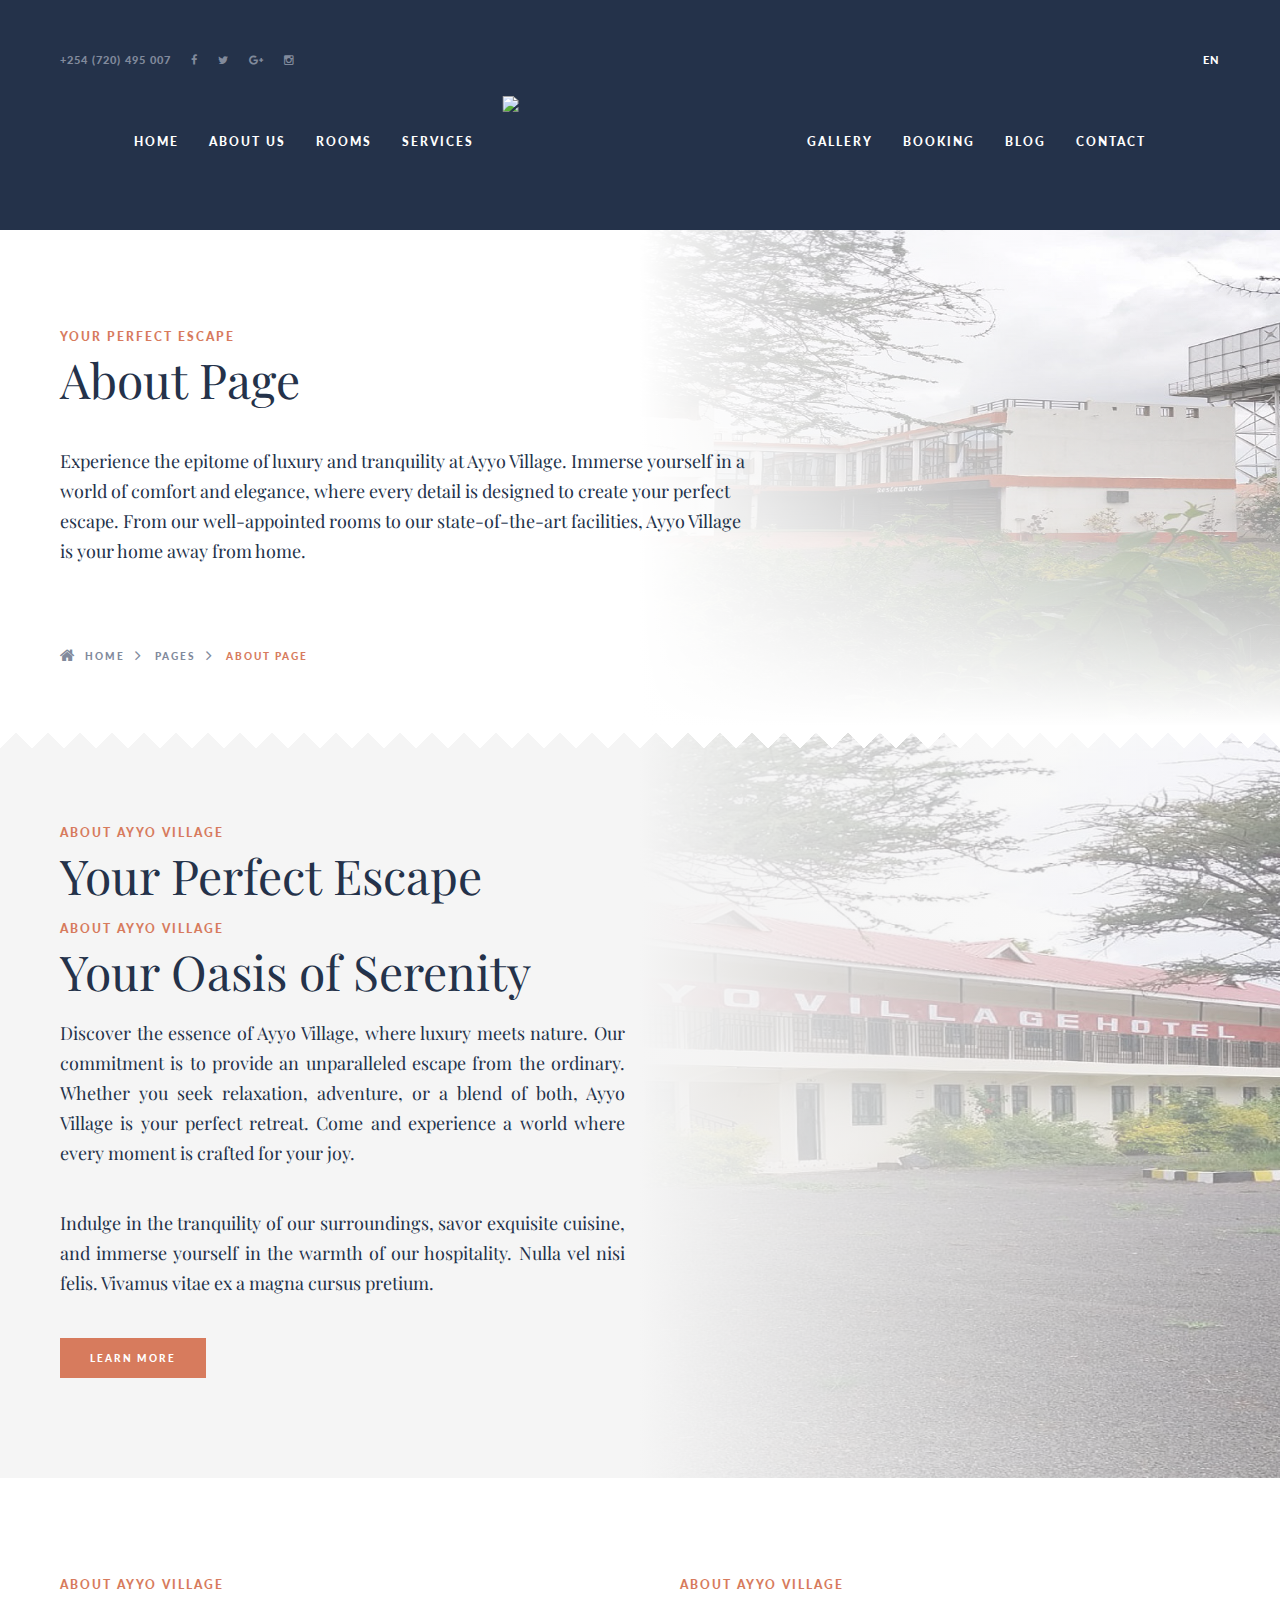
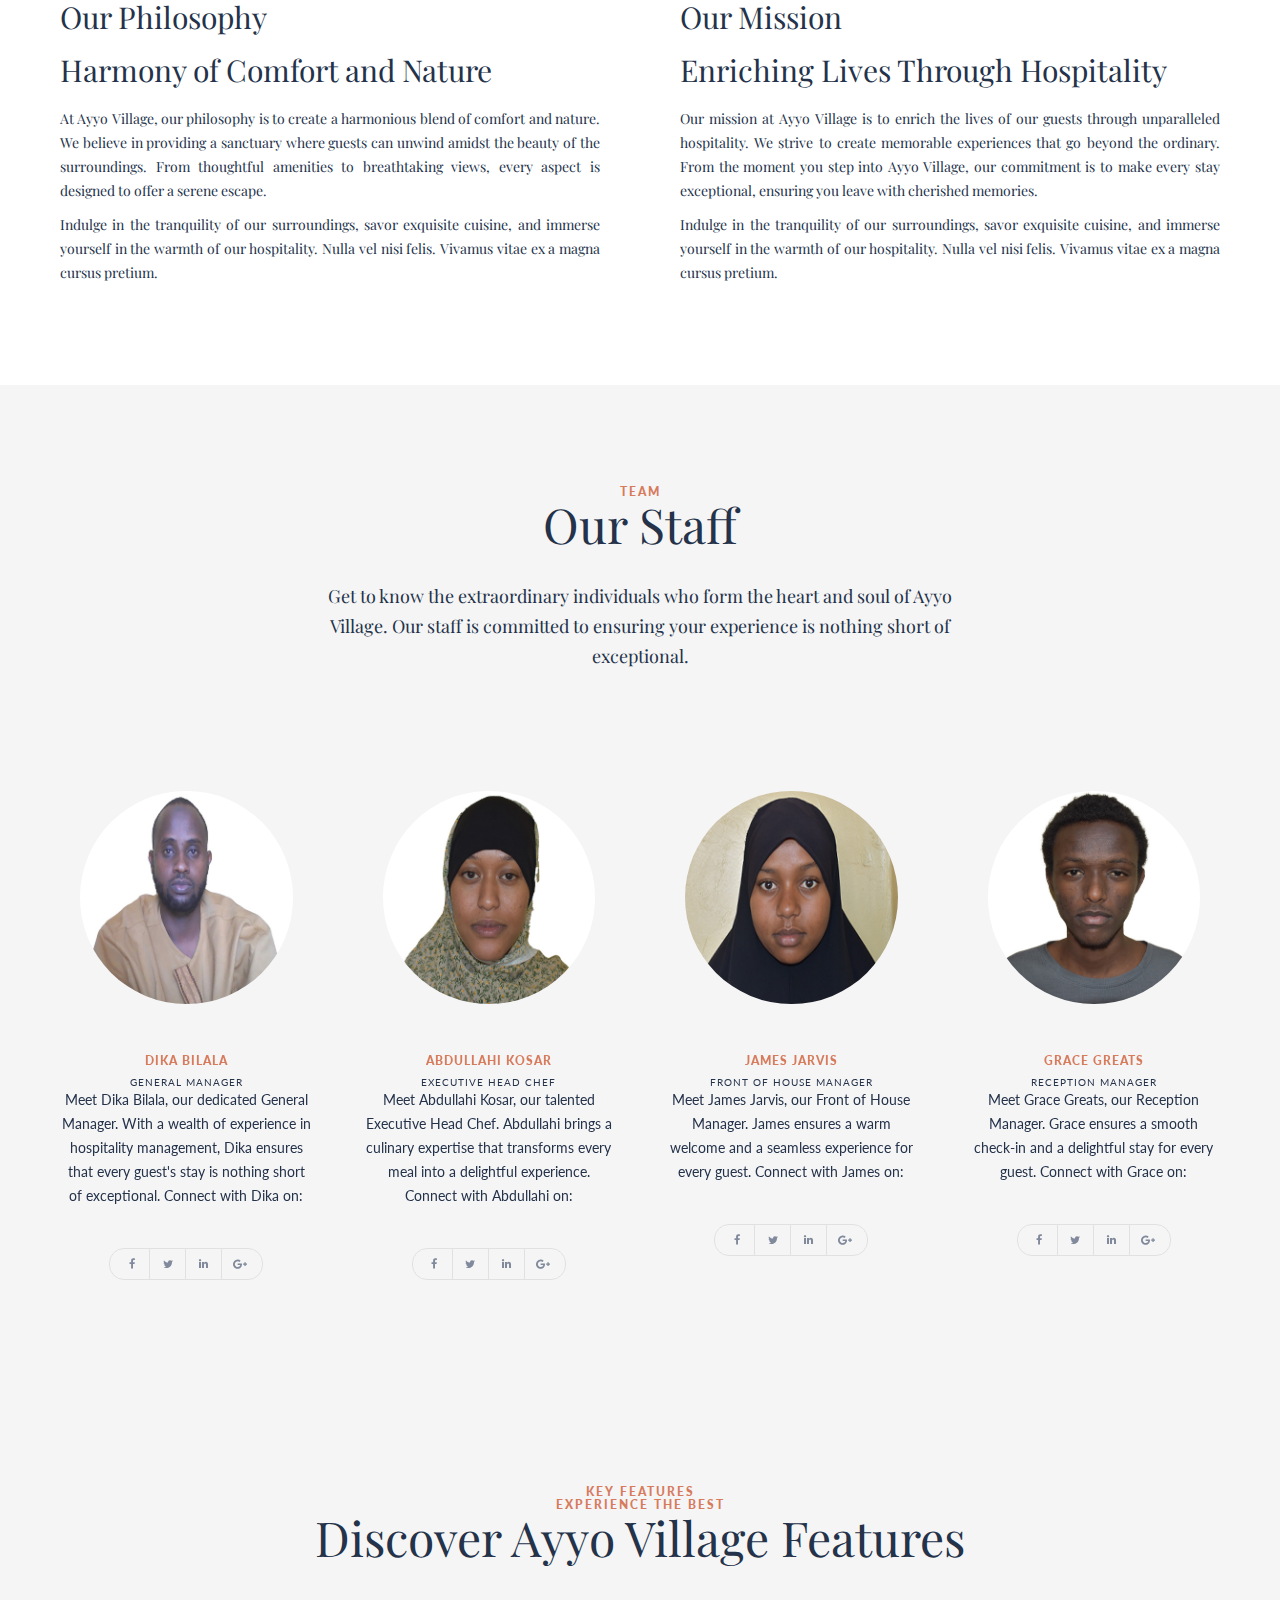
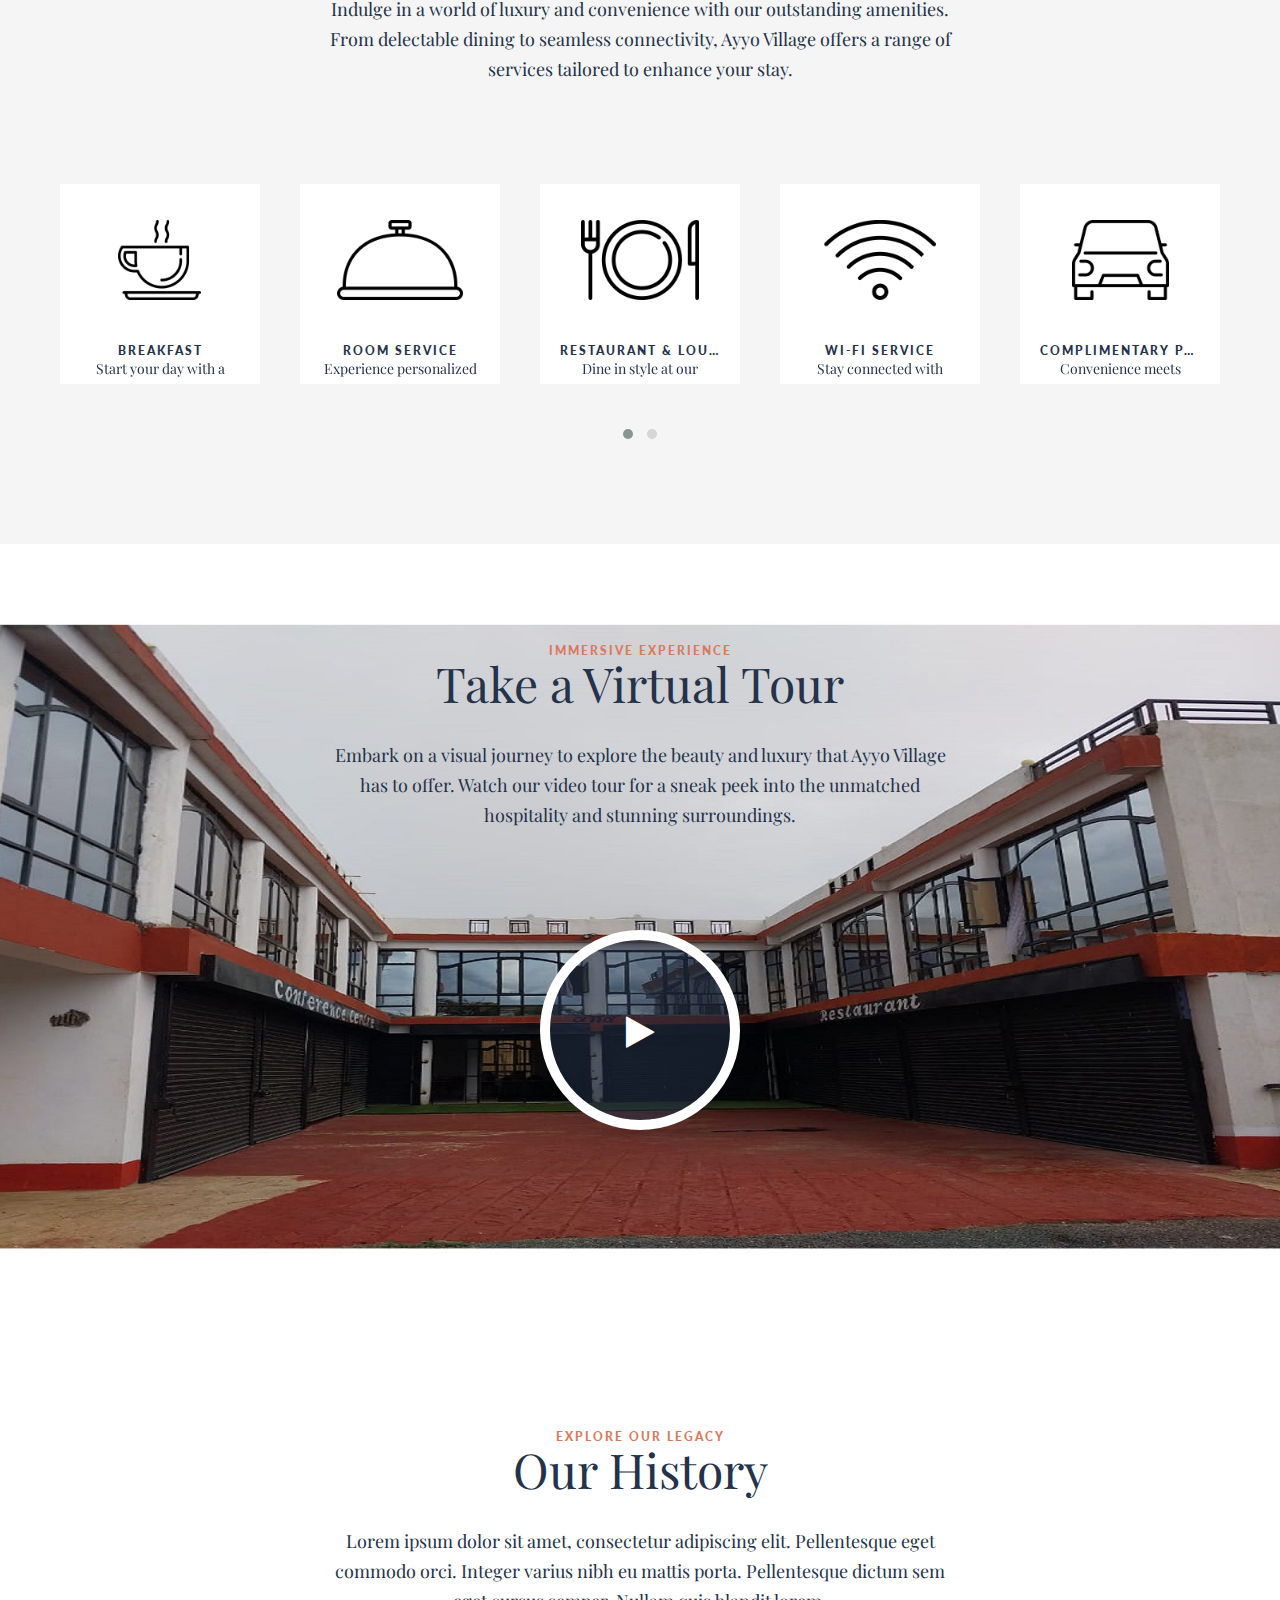
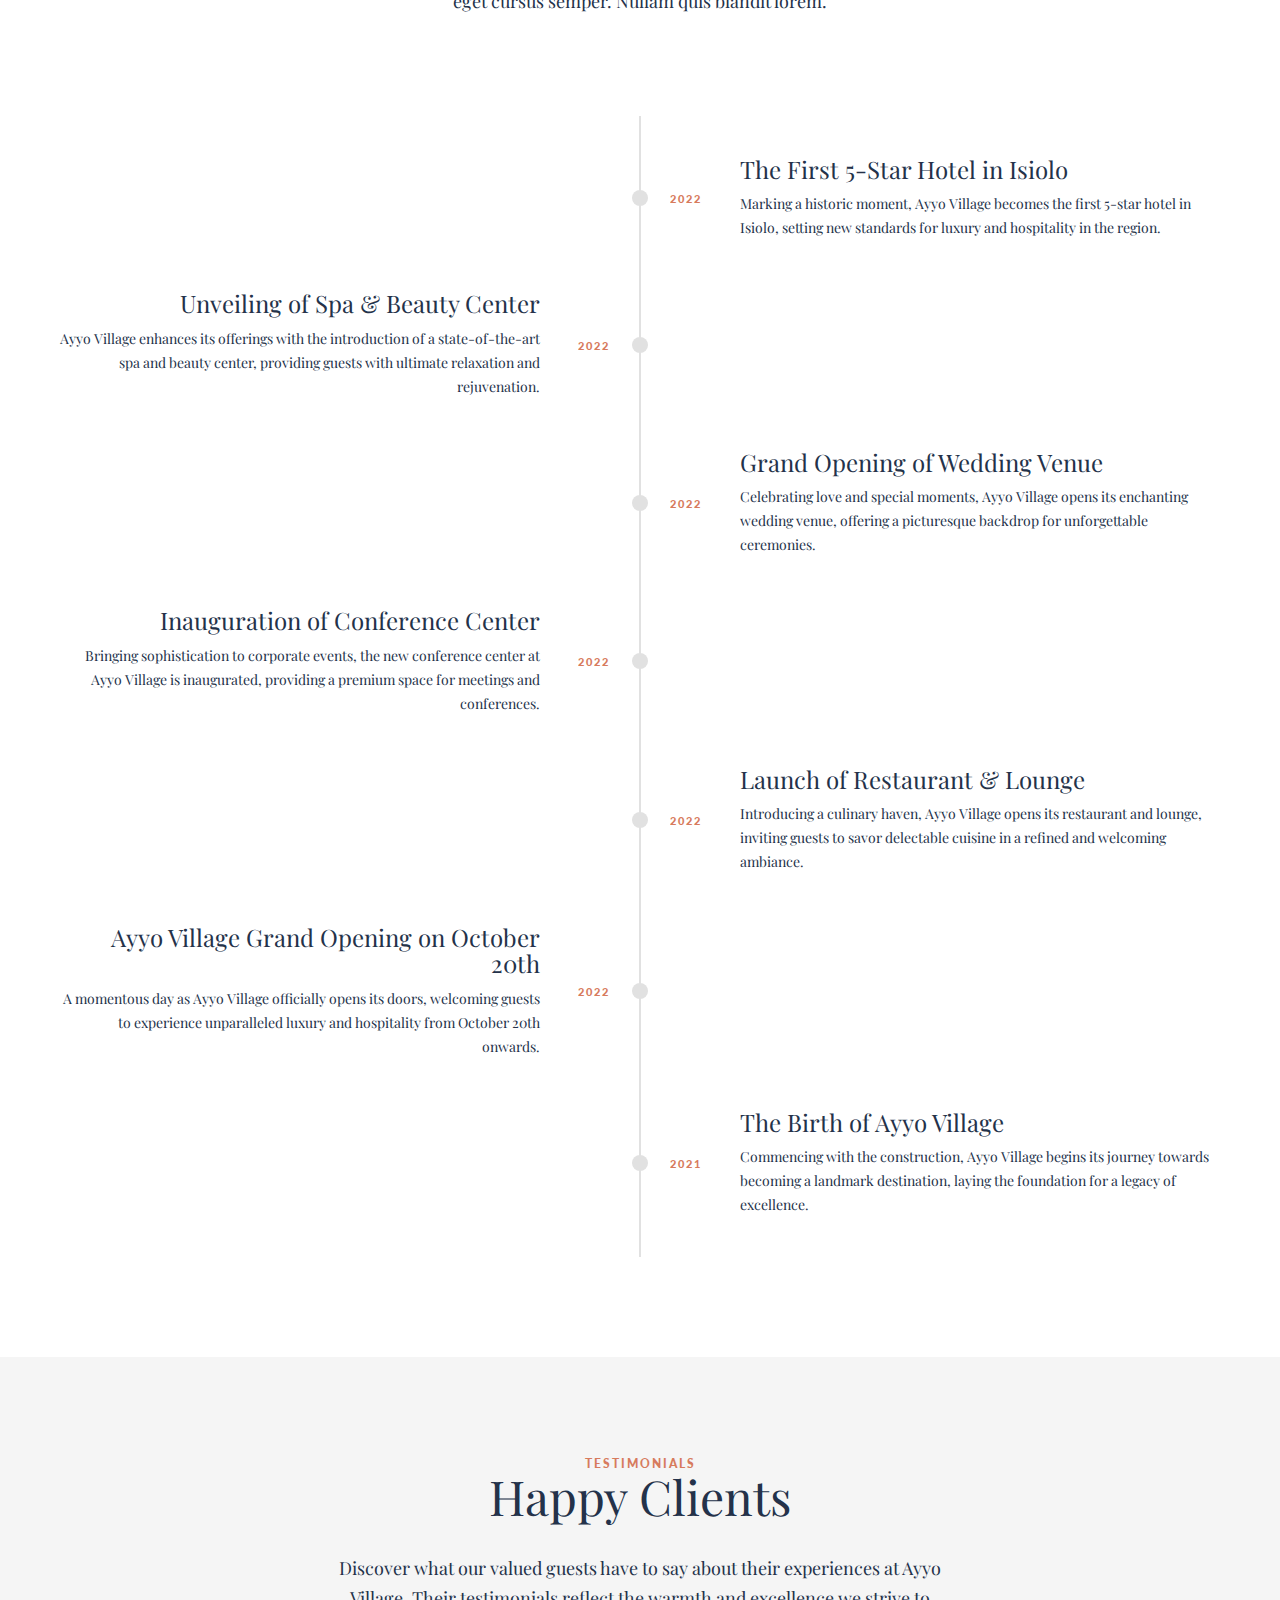
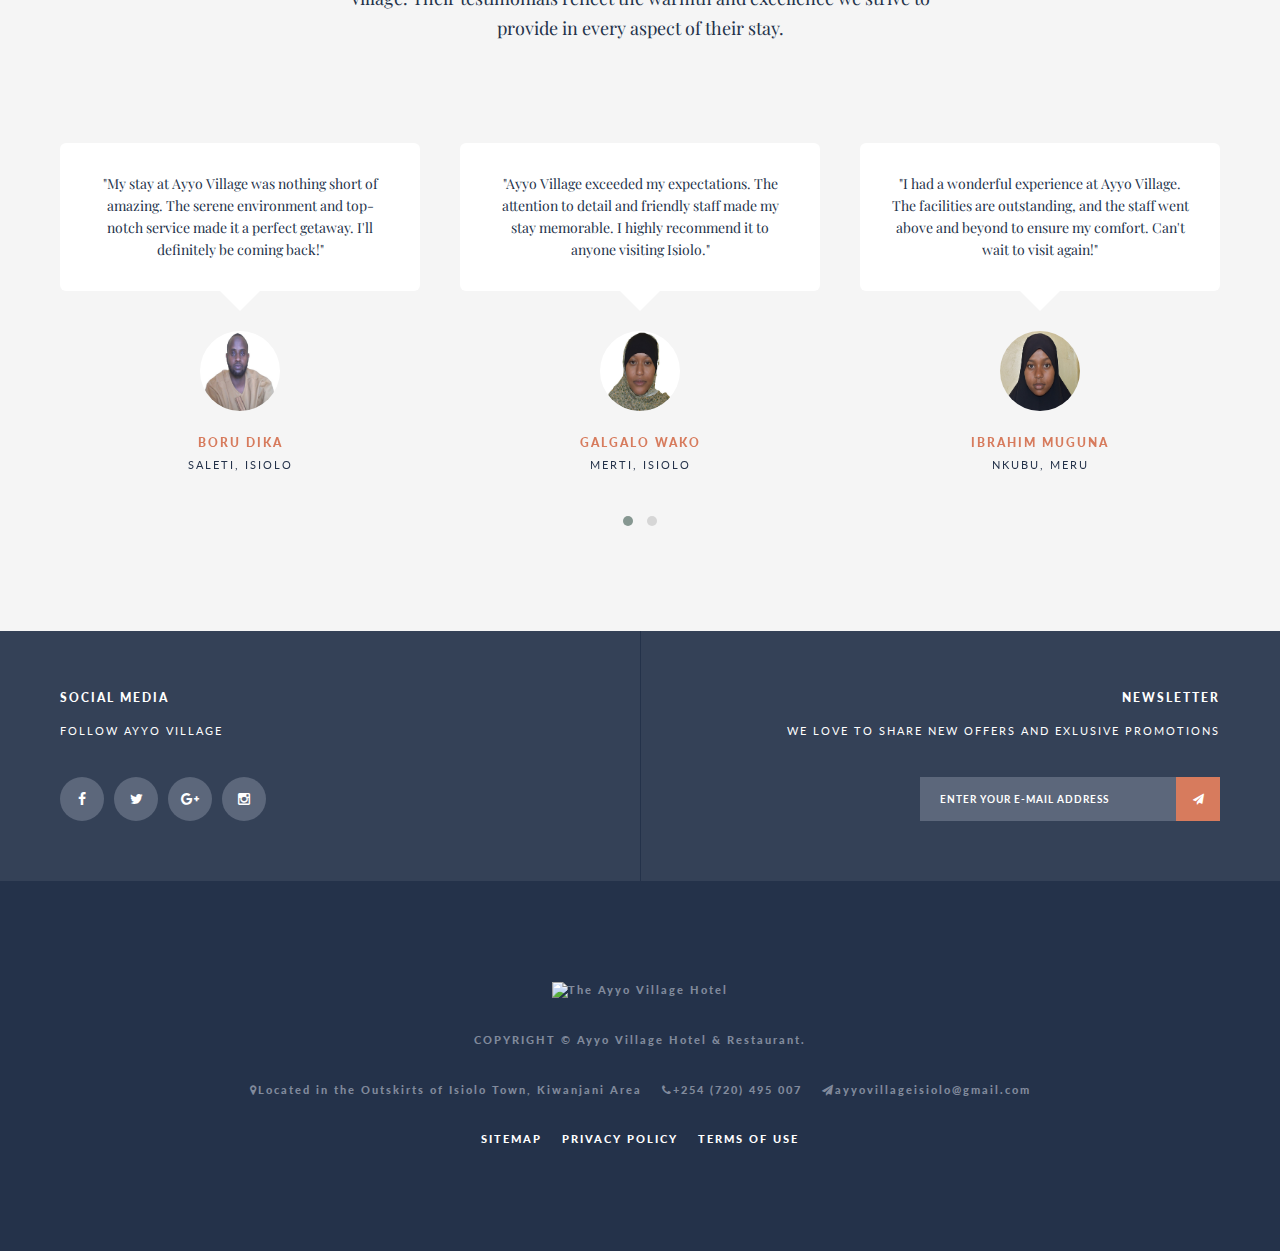
==== aboutus.html @ f79e867a "first commit" ====
<!DOCTYPE html>
<html lang="en-US">
<head>

<!-- Basic Page Head -->
<meta http-equiv="Content-Type" content="text/html; charset=utf-8">
<title>Ayyo Village Hotel and Restaurant</title>
<meta name="description" content="Responsive Hotel Template">
<meta name="author" content="Loco Theme - locotheme.com">
<meta name="keywords" content="hotel, hostel, motel, guesthouse, booking, accommodation, inn, spa, resort, travel, holiday, tourism, vacation, bootstrap, responsive">

<!-- Mobile Meta -->
<meta name="viewport" content="width=device-width, initial-scale=1.0, minimum-scale=1.0, maximum-scale=1.0, user-scalable=no">

<!-- Favicons -->
<link rel="shortcut icon" type="image/x-icon" href="assets/img/favicon.png">
<link rel="apple-touch-icon" href="assets/img/apple-touch-icon.png">
<link rel="apple-touch-icon" sizes="76x76" href="assets/img/apple-touch-icon-76x76.png">
<link rel="apple-touch-icon" sizes="120x120" href="assets/img/apple-touch-icon-120x120.png">
<link rel="apple-touch-icon" sizes="152x152" href="assets/img/apple-touch-icon-152x152.png">
<link rel="apple-touch-icon" sizes="167x167" href="assets/img/apple-touch-icon-167x167.png">
<link rel="apple-touch-icon" sizes="180x180" href="assets/img/apple-touch-icon-180x180.png">

<!-- Css -->
<link rel="stylesheet" type="text/css" href="assets/css/bootstrap.min.css">
<link rel="stylesheet" type="text/css" href="assets/css/font.awesome.min.css">
<link rel="stylesheet" type="text/css" href="assets/css/magnific.popup.css">
<link rel="stylesheet" type="text/css" href="assets/css/owl.carousel.css">
<link rel="stylesheet" type="text/css" href="assets/css/owl.theme.default.css">
<link rel="stylesheet" type="text/css" href="assets/css/jquery-ui.css">
<link rel="stylesheet" type="text/css" href="assets/css/style.css">
<link rel="stylesheet" type="text/css" href="assets/css/responsive.css">

<!-- Google Fonts -->
<link href="https://fonts.googleapis.com/css?family=Playfair+Display:400,400italic,700,700italic,900,900italic&amp;subset=latin,latin-ext" rel="stylesheet" type="text/css">    
<link href="https://fonts.googleapis.com/css?family=Lato:300,400,700,900&amp;subset=latin,latin-ext" rel="stylesheet" type="text/css">

</head>
<body>

<!-- Site Loading -->
<div class="site-loading">
	<img src="assets/img/loading.gif" alt="Loading">
</div>
<!-- Site Loading End -->

<!-- Site Back Top -->
<div class="site-backtop" title="Back to top">
	<i class="fa fa-angle-up"></i>
</div>
<!-- Site Back Top End -->

<!-- Site Back Top -->
<div class="site-backtop" title="Back to top">
	<i class="fa fa-angle-up"></i>
</div>
<!-- Site Back Top End -->

<!-- Site Header -->
<div class="site-header">
    <!-- Header Top -->
    <div class="header-top">
        <div class="wrapper">
            <div class="header-contact">
                <ul>
                    <li>+254 (720) 495 007</li>
                    <li><a href="#" target="_blank"><i class="fa fa-facebook"></i></a></li>
                    <li><a href="#" target="_blank"><i class="fa fa-twitter"></i></a></li>
                    <li><a href="#" target="_blank"><i class="fa fa-google-plus"></i></a></li>
                    <li><a href="#" target="_blank"><i class="fa fa-instagram"></i></a></li>
                </ul>
            </div>
            <div class="header-lang">
                <ul>
                    <li class="active"><a href="#">EN</a></li>
                </ul>
            </div>
        </div>
    </div>
    <!-- Header Top End -->
    <!-- Header Bottom -->
    <div class="header-bottom">
        <div class="wrapper">
            <div class="header-logo">
                <a href="index.html"><img src="https://res.cloudinary.com/drcqfiqpv/image/upload/v1664873109/LOGO_brown_WHITE_Small_II_k4u6gj.png" alt="The Ayyo Village Hotel"></a>
            </div>
            <div class="header-nav">
                <ul class="nav-left">
                    <li><a href="index.html">HOME</a></li>
                    <li><a href="aboutus.html">ABOUT US</a></li>
                    <li class="sub"><a href="rooms.html">ROOMS</a>
                        <ul>
                            <li><a href="rooms.html">ROOMS LISTING</a></li>
                            <li><a href="rooms-detail.html">ROOMS DETAIL</a></li>
                        </ul>
                    </li>
                    <li><a href="services.html">SERVICES</a></li>
                </ul>
                <ul class="nav-right">
                    <li><a href="gallery.html">GALLERY</a></li>
                    <li><a href="booking.html">BOOKING</a></li>
                    <li class="sub"><a href="blog.html">BLOG</a>
                        <ul>
                            <li><a href="blog.html">BLOG LISTING</a></li>
                            <li><a href="blog-single.html">BLOG SINGLE PHOTO</a></li>
                            <li><a href="blog-single-gallery.html">BLOG SINGLE GALLERY</a></li>
                            <li><a href="blog-single-vimeo.html">BLOG SINGLE VIMEO</a></li>
                            <li><a href="blog-single-youtube.html">BLOG SINGLE YOUTUBE</a></li>
                        </ul>
                    </li>
                    <li><a href="contactus.html">CONTACT</a></li>
                </ul>
            </div>
            <div class="header-toggle">
                <i class="fa fa-bars"></i>
            </div>
        </div>
    </div>
    <!-- Header Bottom End -->
</div>
<!-- Site Header End -->

<!-- Site Main -->
<div class="site-main">
    <!-- Section Page Title -->
    <div class="section">
        <div class="widget-page-title">
            <div class="widget-background" data-background="assets/img/photo-title.jpg"></div>
            <div class="wrapper-inner">
                <!-- Title -->
                <h5>YOUR PERFECT ESCAPE</h5>
                <h1>About Page</h1>
                <p>Experience the epitome of luxury and tranquility at Ayyo Village. Immerse yourself in a world of comfort and elegance, where every detail is designed to create your perfect escape. From our well-appointed rooms to our state-of-the-art facilities, Ayyo Village is your home away from home.</p>
                <!-- Title End -->
                <!-- Breadcrumb -->
                <div class="widget-breadcrumb">
                    <ul>
                        <li><a href="#">HOME</a></li>
                        <li><a href="#">PAGES</a></li>
                        <li>ABOUT PAGE</li>
                    </ul>
                </div>
                <!-- Breadcrumb End -->
            </div>
        </div>
    </div>
    <!-- Section Page Title End -->

    <!-- Section About Promo -->
    <div class="section">
        <div class="widget-about-promo" data-background="assets/img/photo-about.jpg">
            <div class="wrapper-inner">
                <div class="widget-inner">
                    <div class="row">
                        <div class="col-md-6">
                            <h5>ABOUT AYYO VILLAGE</h5>
                            <h2>Your Perfect Escape</h2>
                            <h5>ABOUT AYYO VILLAGE</h5>
    <h2>Your Oasis of Serenity</h2>
    <p>Discover the essence of Ayyo Village, where luxury meets nature. Our commitment is to provide an unparalleled escape from the ordinary. Whether you seek relaxation, adventure, or a blend of both, Ayyo Village is your perfect retreat. Come and experience a world where every moment is crafted for your joy.</p>
    <p>Indulge in the tranquility of our surroundings, savor exquisite cuisine, and immerse yourself in the warmth of our hospitality. Nulla vel nisi felis. Vivamus vitae ex a magna cursus pretium.</p>
                            <a href="aboutus.html" class="btn">LEARN MORE</a>
                        </div>
                    </div>
                </div>
            </div>
        </div>
    </div>
    <!-- Section About Promo End -->

    <!-- Section About Grid -->
    <div class="section">
        <div class="widget-about-grid">
            <div class="wrapper-inner">
                <div class="widget-inner">
                    <div class="widget-item">
                        <h5>ABOUT AYYO VILLAGE</h5>
                        <h2>Our Philosophy</h2>
                        <h2>Harmony of Comfort and Nature</h2>
                        <p>At Ayyo Village, our philosophy is to create a harmonious blend of comfort and nature. We believe in providing a sanctuary where guests can unwind amidst the beauty of the surroundings. From thoughtful amenities to breathtaking views, every aspect is designed to offer a serene escape.</p>
                        <p>Indulge in the tranquility of our surroundings, savor exquisite cuisine, and immerse yourself in the warmth of our hospitality. Nulla vel nisi felis. Vivamus vitae ex a magna cursus pretium.</p>
                    </div>
                    <div class="widget-item">
                        <h5>ABOUT AYYO VILLAGE</h5>
                        <h2>Our Mission</h2>
                        <h2>Enriching Lives Through Hospitality</h2>
                        <p>Our mission at Ayyo Village is to enrich the lives of our guests through unparalleled hospitality. We strive to create memorable experiences that go beyond the ordinary. From the moment you step into Ayyo Village, our commitment is to make every stay exceptional, ensuring you leave with cherished memories.</p>
                         <p>Indulge in the tranquility of our surroundings, savor exquisite cuisine, and immerse yourself in the warmth of our hospitality. Nulla vel nisi felis. Vivamus vitae ex a magna cursus pretium.</p>
                    </div>
                </div>
            </div>
        </div>
    </div>
    <!-- Section About Grid End -->

    <!-- Section Team -->
    <div class="section">
        <div class="widget-team-carousel">
            <div class="wrapper-inner">
                <!-- Team Title -->
                <div class="widget-title">
                    <h5>TEAM</h5>
                    <h2>Our Staff</h2>
                    <p>Get to know the extraordinary individuals who form the heart and soul of Ayyo Village. Our staff is committed to ensuring your experience is nothing short of exceptional.</p>
                </div>
                <!-- Team Title End -->
                <!-- Team Carousel -->
                <div class="widget-carousel owl-carousel owl-theme">
                    <!-- Team Member 1 -->
                    <div class="team-item">
                        <div class="item-inner">
                            <div class="item-photo">
                                <a href="#" data-background="assets/img/user-1.jpg"></a>
                            </div>
                            <div class="item-desc">
                                <h3>DIKA BILALA</h3>
                                <h4>GENERAL MANAGER</h4>
                                <p>Meet Dika Bilala, our dedicated General Manager. With a wealth of experience in hospitality management, Dika ensures that every guest's stay is nothing short of exceptional. Connect with Dika on:</p>
                                <ul>
                                    <li><a href="#"><i class="fa fa-facebook"></i></a></li>
                                    <li><a href="#"><i class="fa fa-twitter"></i></a></li>
                                    <li><a href="#"><i class="fa fa-linkedin"></i></a></li>
                                    <li><a href="#"><i class="fa fa-google-plus"></i></a></li>
                                </ul>
                            </div>
                        </div>
                    </div>
                
                    <!-- Team Member 2 -->
                    <div class="team-item">
                        <div class="item-inner">
                            <div class="item-photo">
                                <a href="#" data-background="assets/img/user-2.jpg"></a>
                            </div>
                            <div class="item-desc">
                                <h3>ABDULLAHI KOSAR</h3>
                                <h4>EXECUTIVE HEAD CHEF</h4>
                                <p>Meet Abdullahi Kosar, our talented Executive Head Chef. Abdullahi brings a culinary expertise that transforms every meal into a delightful experience. Connect with Abdullahi on:</p>
                                <ul>
                                    <li><a href="#"><i class="fa fa-facebook"></i></a></li>
                                    <li><a href="#"><i class="fa fa-twitter"></i></a></li>
                                    <li><a href="#"><i class="fa fa-linkedin"></i></a></li>
                                    <li><a href="#"><i class="fa fa-google-plus"></i></a></li>
                                </ul>
                            </div>
                        </div>
                    </div>
                
                    <!-- Team Member 3 -->
                    <div class="team-item">
                        <div class="item-inner">
                            <div class="item-photo">
                                <a href="#" data-background="assets/img/user-3.jpg"></a>
                            </div>
                            <div class="item-desc">
                                <h3>JAMES JARVIS</h3>
                                <h4>FRONT OF HOUSE MANAGER</h4>
                                <p>Meet James Jarvis, our Front of House Manager. James ensures a warm welcome and a seamless experience for every guest. Connect with James on:</p>
                                <ul>
                                    <li><a href="#"><i class="fa fa-facebook"></i></a></li>
                                    <li><a href="#"><i class="fa fa-twitter"></i></a></li>
                                    <li><a href="#"><i class="fa fa-linkedin"></i></a></li>
                                    <li><a href="#"><i class="fa fa-google-plus"></i></a></li>
                                </ul>
                            </div>
                        </div>
                    </div>
                
                    <!-- Team Member 4 -->
                    <div class="team-item">
                        <div class="item-inner">
                            <div class="item-photo">
                                <a href="#" data-background="assets/img/user-4.jpg"></a>
                            </div>
                            <div class="item-desc">
                                <h3>GRACE GREATS</h3>
                                <h4>RECEPTION MANAGER</h4>
                                <p>Meet Grace Greats, our Reception Manager. Grace ensures a smooth check-in and a delightful stay for every guest. Connect with Grace on:</p>
                                <ul>
                                    <li><a href="#"><i class="fa fa-facebook"></i></a></li>
                                    <li><a href="#"><i class="fa fa-twitter"></i></a></li>
                                    <li><a href="#"><i class="fa fa-linkedin"></i></a></li>
                                    <li><a href="#"><i class="fa fa-google-plus"></i></a></li>
                                </ul>
                            </div>
                        </div>
                    </div>
                
                    <!-- Add more team members as needed -->
                
                </div>
                <!-- Team Carousel End -->
            </div>
        </div>
    </div>
    <!-- Section Team End -->

    <!-- Section Features -->
    <div class="section">
        <div class="widget-features-carousel">
            <div class="wrapper-inner">
                <!-- Features Title -->
                <div class="widget-title">
                    <h5>KEY FEATURES</h5>
                    <h5>EXPERIENCE THE BEST</h5>
                    <h2>Discover Ayyo Village Features</h2>
                    <p>Indulge in a world of luxury and convenience with our outstanding amenities. From delectable dining to seamless connectivity, Ayyo Village offers a range of services tailored to enhance your stay.</p>
                </div>
                <!-- Features Title End -->
                <!-- Features Carousel -->
                <div class="widget-carousel owl-carousel owl-theme">
                    <div class="features-item">
                        <div class="item-inner" data-background="assets/img/ico-coffee.png">
                        <h5>BREAKFAST</h5>
                        <p>Start your day with a sumptuous breakfast featuring a variety of fresh and locally sourced ingredients. Our culinary team ensures a delightful dining experience.</p>
                    </div>
                    </div>
                    <div class="features-item">
                        <div class="item-inner" data-background="assets/img/ico-roomservice.png">
                        <h5>ROOM SERVICE</h5>
                        <p>Experience personalized service with our efficient room service. Whether it's a late-night snack or a full-course meal, we're here to cater to your every need.</p>
                        </div>
                    </div>
                    <div class="features-item">
                        <div class="item-inner" data-background="assets/img/ico-food.png">
                        <h5>RESTAURANT &amp; LOUNGE</h5>
                        <p>Dine in style at our restaurant and lounge, offering a sophisticated ambiance and a menu curated with a fusion of flavors to satisfy your culinary cravings.</p>
                    </div>
                    </div>
                    <div class="features-item">
                        <div class="item-inner" data-background="assets/img/ico-wifi.png">
                        <h5>WI-FI SERVICE</h5>
                        <p>Stay connected with high-speed Wi-Fi service throughout the premises. Whether for work or leisure, enjoy uninterrupted internet access during your stay.</p>
                    </div>
                    </div>
                    <div class="features-item">
                        <div class="item-inner" data-background="assets/img/ico-car.png">
                        <h5>COMPLIMENTARY PARKING</h5>
                        <p>Convenience meets comfort with our complimentary parking facility. Rest assured, your vehicle is safe and secure during your visit to Ayyo Village.</p>
                        </div>
                    </div>
                    <div class="features-item">
                        <div class="item-inner" data-background="assets/img/ico-coffee.png">
                            <h5>BREAKFAST</h5>
                        </div>
                    </div>
                    <div class="features-item">
                        <div class="item-inner" data-background="assets/img/ico-roomservice.png">
                            <h5>ROOM SERVICE</h5>
                        </div>
                    </div>
                    <div class="features-item">
                        <div class="item-inner" data-background="assets/img/ico-food.png">
                            <h5>RESTAURANT &amp; LOUNGE</h5>
                        </div>
                    </div>
                    <div class="features-item">
                        <div class="item-inner" data-background="assets/img/ico-wifi.png">
                            <h5>WI-FI SERVICE</h5>
                        </div>
                    </div>
                    <div class="features-item">
                        <div class="item-inner" data-background="assets/img/ico-car.png">
                            <h5>FREE PARKING</h5>
                        </div>
                    </div>
                </div>
                <!-- Features Carousel End -->
            </div>
        </div>
    </div>
    <!-- Section Features End -->

    <!-- Section Video -->
    <div class="section">
        <div class="widget-video-full" data-background="assets/img/thumb-video-full.jpg">
            <div class="wrapper-full-inner">
                <!-- Video Title -->
                <div class="widget-title">
                    <h5>IMMERSIVE EXPERIENCE</h5>
                    <h2>Take a Virtual Tour</h2>
                    <p>Embark on a visual journey to explore the beauty and luxury that Ayyo Village has to offer. Watch our video tour for a sneak peek into the unmatched hospitality and stunning surroundings.</p>
                </div>
                <!-- Video Title End -->
                <!-- Video Content -->
                <div class="widget-inner">
                    <a href="https://vimeo.com/39493181" class="video-play popup-video"><i class="fa fa-play"></i></a>
                </div>
                <!-- Video Content End -->
            </div>
        </div>
    </div>
    <!-- Section Video End -->

    <!-- Section History -->
    <div class="section">
        <div class="widget-history-timeline">
            <div class="wrapper-inner">
                <!-- History Title -->
                <div class="widget-title">
                    <h5>EXPLORE OUR LEGACY</h5>
                    <h2>Our History</h2>
                    <p>Lorem ipsum dolor sit amet, consectetur adipiscing elit. Pellentesque eget commodo orci. Integer varius nibh eu mattis porta. Pellentesque dictum sem eget cursus semper. Nullam quis blandit lorem.</p>
                </div>
                <!-- History Title End -->
                <!-- History Content -->
                <div class="widget-inner">
                    <ul>
                        <li>
                            <h5>2022</h5>
                            <h3>The First 5-Star Hotel in Isiolo</h3>
                            <p>Marking a historic moment, Ayyo Village becomes the first 5-star hotel in Isiolo, setting new standards for luxury and hospitality in the region.</p>
                        </li>
                        <li>
                            <h5>2022</h5>
                            <h3>Unveiling of Spa &amp; Beauty Center</h3>
                            <p>Ayyo Village enhances its offerings with the introduction of a state-of-the-art spa and beauty center, providing guests with ultimate relaxation and rejuvenation.</p>
                        </li>
                        <li>
                            <h5>2022</h5>
                            <h3>Grand Opening of Wedding Venue</h3>
                            <p>Celebrating love and special moments, Ayyo Village opens its enchanting wedding venue, offering a picturesque backdrop for unforgettable ceremonies.</p>
                        </li>
                        <li>
                            <h5>2022</h5>
                            <h3>Inauguration of Conference Center</h3>
                            <p>Bringing sophistication to corporate events, the new conference center at Ayyo Village is inaugurated, providing a premium space for meetings and conferences.</p>
                        </li>
                        <li>
                            <h5>2022</h5>
                            <h3>Launch of Restaurant &amp; Lounge</h3>
                            <p>Introducing a culinary haven, Ayyo Village opens its restaurant and lounge, inviting guests to savor delectable cuisine in a refined and welcoming ambiance.</p>
                        </li>
                        <li>
                            <h5>2022</h5>
                            <h3>Ayyo Village Grand Opening on October 20th</h3>
                            <p>A momentous day as Ayyo Village officially opens its doors, welcoming guests to experience unparalleled luxury and hospitality from October 20th onwards.</p>
                        </li>
                        <li>
                            <h5>2021</h5>
                            <h3>The Birth of Ayyo Village</h3>
                            <p>Commencing with the construction, Ayyo Village begins its journey towards becoming a landmark destination, laying the foundation for a legacy of excellence.</p>
                        </li>
                    </ul>
                </div>
                <!-- History Content End -->
            </div>
        </div>
    </div>
    <!-- Section History End -->

    <!-- Section Testimonials -->
    <div class="section">
        <div class="widget-testimonials-carousel">
            <div class="wrapper-inner">
                <!-- Testimonials Title -->
                <div class="widget-title">
                    <h5>TESTIMONIALS</h5>
                    <h2>Happy Clients</h2>
                    <p>Discover what our valued guests have to say about their experiences at Ayyo Village. Their testimonials reflect the warmth and excellence we strive to provide in every aspect of their stay.</p>
                </div>
                <!-- Testimonials Title End -->
                <!-- Testimonials Carousel -->
                <div class="widget-carousel owl-carousel owl-theme">
                    <!-- Testimonial 1 -->
                    <div class="testimonials-item">
                        <div class="item-comment">
                            "My stay at Ayyo Village was nothing short of amazing. The serene environment and top-notch service made it a perfect getaway. I'll definitely be coming back!"
                        </div>
                        <div class="item-customer">
                            <div class="customer-photo" data-background="assets/img/user-1.jpg"></div>
                            <h5>BORU DIKA</h5>
                            <h6>SALETI, ISIOLO</h6>
                        </div>
                    </div>
                    <!-- Testimonial 2 -->
                    <div class="testimonials-item">
                        <div class="item-comment">
                            "Ayyo Village exceeded my expectations. The attention to detail and friendly staff made my stay memorable. I highly recommend it to anyone visiting Isiolo."
                        </div>
                        <div class="item-customer">
                            <div class="customer-photo" data-background="assets/img/user-2.jpg"></div>
                            <h5>GALGALO WAKO</h5>
                            <h6>MERTI, ISIOLO</h6>
                        </div>
                    </div>
                    <!-- Testimonial 3 -->
                    <div class="testimonials-item">
                        <div class="item-comment">
                            "I had a wonderful experience at Ayyo Village. The facilities are outstanding, and the staff went above and beyond to ensure my comfort. Can't wait to visit again!"
                        </div>
                        <div class="item-customer">
                            <div class="customer-photo" data-background="assets/img/user-3.jpg"></div>
                            <h5>IBRAHIM MUGUNA</h5>
                            <h6>NKUBU, MERU</h6>
                        </div>
                    </div>
                    <!-- Testimonial 4 -->
                    <div class="testimonials-item">
                        <div class="item-comment">
                            "Ayyo Village is truly a gem. The ambiance, coupled with exceptional service, made my stay delightful. I'm already planning my next trip!"
                        </div>
                        <div class="item-customer">
                            <div class="customer-photo" data-background="assets/img/user-4.jpg"></div>
                            <h5>BOSS MOHAMED</h5>
                            <h6>SOUTH SUDAN</h6>
                        </div>
                    </div>
                </div>
                <!-- Testimonials Carousel End -->
            </div>
        </div>
    </div>
    <!-- Section Testimonials End -->
</div>
<!-- Site Main End -->

<!-- Site Footer -->
<div class="site-footer">
    <!-- Footer Top -->
    <div class="footer-top">
        <div class="wrapper">
            <div class="row">
                <div class="col-lg-6">
                    <h5>SOCIAL MEDIA</h5>
                    <h6>FOLLOW AYYO VILLAGE</h6>
                    <div class="widget-social-icons">
                        <ul>
                            <li><a href="#" target="_blank"><i class="fa fa-facebook"></i></a></li>
                            <li><a href="#" target="_blank"><i class="fa fa-twitter"></i></a></li>
                            <li><a href="#" target="_blank"><i class="fa fa-google-plus"></i></a></li>
                            <li><a href="#" target="_blank"><i class="fa fa-instagram"></i></a></li>
                        </ul>
                    </div>
                </div>
                <div class="col-lg-6">
                    <h5>NEWSLETTER</h5>
                    <h6>WE LOVE TO SHARE NEW OFFERS AND EXLUSIVE PROMOTIONS</h6>
                    <div class="widget-newsletter">
                        <form>
                            <input type="text" placeholder="ENTER YOUR E-MAIL ADDRESS" required>
                            <button type="submit"><i class="fa fa-paper-plane"></i></button>
                        </form>
                    </div>
                </div>
            </div>
        </div>
    </div>
    <!-- Footer Top End -->
    <!-- Footer Bottom -->
    <div class="footer-bottom">
        <div class="wrapper">
            <div class="footer-logo">
                <img src="https://res.cloudinary.com/drcqfiqpv/image/upload/v1664873109/LOGO_brown_WHITE_Small_II_k4u6gj.png" alt="The Ayyo Village Hotel">
            </div>
            <div class="footer-copyright">
                <p>COPYRIGHT © Ayyo Village Hotel & Restaurant.</p>
            </div>
            <div class="footer-contact">
                <ul>
                    <li><i class="fa fa-map-marker"></i>Located in the Outskirts of Isiolo Town, Kiwanjani Area</li>
                    <li><i class="fa fa-phone"></i>+254 (720) 495 007</li>
                    <li><a href="mailto:ayyovillageisiolo@gmail.com"><i class="fa fa-paper-plane"></i>ayyovillageisiolo@gmail.com</a></li>
                </ul>
            </div>
            <div class="footer-nav">
                <ul>
                    <li><a href="#">SITEMAP</a></li>
                    <li><a href="#">PRIVACY POLICY</a></li>
                    <li><a href="#">TERMS OF USE</a></li>
                </ul>
            </div>
        </div>
    </div>
    <!-- Footer Bottom End -->
</div>
<!-- Site Footer End -->

<!-- Scripts -->
<script src="assets/js/jquery.min.js"></script>
<script src="assets/js/jquery-ui.min.js"></script>
<script src="assets/js/jquery.fitvids.js"></script>
<script src="assets/js/bootstrap.min.js"></script>
<script src="assets/js/magnific.popup.min.js"></script>
<script src="assets/js/imagesloaded.pkgd.js"></script>
<script src="assets/js/isotope.pkgd.min.js"></script>
<script src="assets/js/owl.carousel.min.js"></script>
<script src="assets/js/booking.form.js"></script>
<script src="assets/js/contact.form.js"></script>

<!-- Map Scripts -->
<script src="http://maps.google.com/maps/api/js?sensor=false&amp;language=en"></script>
<script src="assets/js/gmap3.min.js"></script>

<!-- Custom Scripts -->
<script src="assets/js/custom.js"></script>
</body>
</html>
---- assets/css/font.awesome.min.css ----
/*!
 *  Font Awesome 4.5.0 by @davegandy - http://fontawesome.io - @fontawesome
 *  License - http://fontawesome.io/license (Font: SIL OFL 1.1, CSS: MIT License)
 */@font-face{font-family:'FontAwesome';src:url('../fonts/fontawesome-webfont.eot?v=4.5.0');src:url('../fonts/fontawesome-webfont.eot?#iefix&v=4.5.0') format('embedded-opentype'),url('../fonts/fontawesome-webfont.woff2?v=4.5.0') format('woff2'),url('../fonts/fontawesome-webfont.woff?v=4.5.0') format('woff'),url('../fonts/fontawesome-webfont.ttf?v=4.5.0') format('truetype'),url('../fonts/fontawesome-webfont.svg?v=4.5.0#fontawesomeregular') format('svg');font-weight:normal;font-style:normal}.fa{display:inline-block;font:normal normal normal 14px/1 FontAwesome;font-size:inherit;text-rendering:auto;-webkit-font-smoothing:antialiased;-moz-osx-font-smoothing:grayscale}.fa-lg{font-size:1.33333333em;line-height:.75em;vertical-align:-15%}.fa-2x{font-size:2em}.fa-3x{font-size:3em}.fa-4x{font-size:4em}.fa-5x{font-size:5em}.fa-fw{width:1.28571429em;text-align:center}.fa-ul{padding-left:0;margin-left:2.14285714em;list-style-type:none}.fa-ul>li{position:relative}.fa-li{position:absolute;left:-2.14285714em;width:2.14285714em;top:.14285714em;text-align:center}.fa-li.fa-lg{left:-1.85714286em}.fa-border{padding:.2em .25em .15em;border:solid .08em #eee;border-radius:.1em}.fa-pull-left{float:left}.fa-pull-right{float:right}.fa.fa-pull-left{margin-right:.3em}.fa.fa-pull-right{margin-left:.3em}.pull-right{float:right}.pull-left{float:left}.fa.pull-left{margin-right:.3em}.fa.pull-right{margin-left:.3em}.fa-spin{-webkit-animation:fa-spin 2s infinite linear;animation:fa-spin 2s infinite linear}.fa-pulse{-webkit-animation:fa-spin 1s infinite steps(8);animation:fa-spin 1s infinite steps(8)}@-webkit-keyframes fa-spin{0%{-webkit-transform:rotate(0deg);transform:rotate(0deg)}100%{-webkit-transform:rotate(359deg);transform:rotate(359deg)}}@keyframes fa-spin{0%{-webkit-transform:rotate(0deg);transform:rotate(0deg)}100%{-webkit-transform:rotate(359deg);transform:rotate(359deg)}}.fa-rotate-90{filter:progid:DXImageTransform.Microsoft.BasicImage(rotation=1);-webkit-transform:rotate(90deg);-ms-transform:rotate(90deg);transform:rotate(90deg)}.fa-rotate-180{filter:progid:DXImageTransform.Microsoft.BasicImage(rotation=2);-webkit-transform:rotate(180deg);-ms-transform:rotate(180deg);transform:rotate(180deg)}.fa-rotate-270{filter:progid:DXImageTransform.Microsoft.BasicImage(rotation=3);-webkit-transform:rotate(270deg);-ms-transform:rotate(270deg);transform:rotate(270deg)}.fa-flip-horizontal{filter:progid:DXImageTransform.Microsoft.BasicImage(rotation=0, mirror=1);-webkit-transform:scale(-1, 1);-ms-transform:scale(-1, 1);transform:scale(-1, 1)}.fa-flip-vertical{filter:progid:DXImageTransform.Microsoft.BasicImage(rotation=2, mirror=1);-webkit-transform:scale(1, -1);-ms-transform:scale(1, -1);transform:scale(1, -1)}:root .fa-rotate-90,:root .fa-rotate-180,:root .fa-rotate-270,:root .fa-flip-horizontal,:root .fa-flip-vertical{filter:none}.fa-stack{position:relative;display:inline-block;width:2em;height:2em;line-height:2em;vertical-align:middle}.fa-stack-1x,.fa-stack-2x{position:absolute;left:0;width:100%;text-align:center}.fa-stack-1x{line-height:inherit}.fa-stack-2x{font-size:2em}.fa-inverse{color:#fff}.fa-glass:before{content:"\f000"}.fa-music:before{content:"\f001"}.fa-search:before{content:"\f002"}.fa-envelope-o:before{content:"\f003"}.fa-heart:before{content:"\f004"}.fa-star:before{content:"\f005"}.fa-star-o:before{content:"\f006"}.fa-user:before{content:"\f007"}.fa-film:before{content:"\f008"}.fa-th-large:before{content:"\f009"}.fa-th:before{content:"\f00a"}.fa-th-list:before{content:"\f00b"}.fa-check:before{content:"\f00c"}.fa-remove:before,.fa-close:before,.fa-times:before{content:"\f00d"}.fa-search-plus:before{content:"\f00e"}.fa-search-minus:before{content:"\f010"}.fa-power-off:before{content:"\f011"}.fa-signal:before{content:"\f012"}.fa-gear:before,.fa-cog:before{content:"\f013"}.fa-trash-o:before{content:"\f014"}.fa-home:before{content:"\f015"}.fa-file-o:before{content:"\f016"}.fa-clock-o:before{content:"\f017"}.fa-road:before{content:"\f018"}.fa-download:before{content:"\f019"}.fa-arrow-circle-o-down:before{content:"\f01a"}.fa-arrow-circle-o-up:before{content:"\f01b"}.fa-inbox:before{content:"\f01c"}.fa-play-circle-o:before{content:"\f01d"}.fa-rotate-right:before,.fa-repeat:before{content:"\f01e"}.fa-refresh:before{content:"\f021"}.fa-list-alt:before{content:"\f022"}.fa-lock:before{content:"\f023"}.fa-flag:before{content:"\f024"}.fa-headphones:before{content:"\f025"}.fa-volume-off:before{content:"\f026"}.fa-volume-down:before{content:"\f027"}.fa-volume-up:before{content:"\f028"}.fa-qrcode:before{content:"\f029"}.fa-barcode:before{content:"\f02a"}.fa-tag:before{content:"\f02b"}.fa-tags:before{content:"\f02c"}.fa-book:before{content:"\f02d"}.fa-bookmark:before{content:"\f02e"}.fa-print:before{content:"\f02f"}.fa-camera:before{content:"\f030"}.fa-font:before{content:"\f031"}.fa-bold:before{content:"\f032"}.fa-italic:before{content:"\f033"}.fa-text-height:before{content:"\f034"}.fa-text-width:before{content:"\f035"}.fa-align-left:before{content:"\f036"}.fa-align-center:before{content:"\f037"}.fa-align-right:before{content:"\f038"}.fa-align-justify:before{content:"\f039"}.fa-list:before{content:"\f03a"}.fa-dedent:before,.fa-outdent:before{content:"\f03b"}.fa-indent:before{content:"\f03c"}.fa-video-camera:before{content:"\f03d"}.fa-photo:before,.fa-image:before,.fa-picture-o:before{content:"\f03e"}.fa-pencil:before{content:"\f040"}.fa-map-marker:before{content:"\f041"}.fa-adjust:before{content:"\f042"}.fa-tint:before{content:"\f043"}.fa-edit:before,.fa-pencil-square-o:before{content:"\f044"}.fa-share-square-o:before{content:"\f045"}.fa-check-square-o:before{content:"\f046"}.fa-arrows:before{content:"\f047"}.fa-step-backward:before{content:"\f048"}.fa-fast-backward:before{content:"\f049"}.fa-backward:before{content:"\f04a"}.fa-play:before{content:"\f04b"}.fa-pause:before{content:"\f04c"}.fa-stop:before{content:"\f04d"}.fa-forward:before{content:"\f04e"}.fa-fast-forward:before{content:"\f050"}.fa-step-forward:before{content:"\f051"}.fa-eject:before{content:"\f052"}.fa-chevron-left:before{content:"\f053"}.fa-chevron-right:before{content:"\f054"}.fa-plus-circle:before{content:"\f055"}.fa-minus-circle:before{content:"\f056"}.fa-times-circle:before{content:"\f057"}.fa-check-circle:before{content:"\f058"}.fa-question-circle:before{content:"\f059"}.fa-info-circle:before{content:"\f05a"}.fa-crosshairs:before{content:"\f05b"}.fa-times-circle-o:before{content:"\f05c"}.fa-check-circle-o:before{content:"\f05d"}.fa-ban:before{content:"\f05e"}.fa-arrow-left:before{content:"\f060"}.fa-arrow-right:before{content:"\f061"}.fa-arrow-up:before{content:"\f062"}.fa-arrow-down:before{content:"\f063"}.fa-mail-forward:before,.fa-share:before{content:"\f064"}.fa-expand:before{content:"\f065"}.fa-compress:before{content:"\f066"}.fa-plus:before{content:"\f067"}.fa-minus:before{content:"\f068"}.fa-asterisk:before{content:"\f069"}.fa-exclamation-circle:before{content:"\f06a"}.fa-gift:before{content:"\f06b"}.fa-leaf:before{content:"\f06c"}.fa-fire:before{content:"\f06d"}.fa-eye:before{content:"\f06e"}.fa-eye-slash:before{content:"\f070"}.fa-warning:before,.fa-exclamation-triangle:before{content:"\f071"}.fa-plane:before{content:"\f072"}.fa-calendar:before{content:"\f073"}.fa-random:before{content:"\f074"}.fa-comment:before{content:"\f075"}.fa-magnet:before{content:"\f076"}.fa-chevron-up:before{content:"\f077"}.fa-chevron-down:before{content:"\f078"}.fa-retweet:before{content:"\f079"}.fa-shopping-cart:before{content:"\f07a"}.fa-folder:before{content:"\f07b"}.fa-folder-open:before{content:"\f07c"}.fa-arrows-v:before{content:"\f07d"}.fa-arrows-h:before{content:"\f07e"}.fa-bar-chart-o:before,.fa-bar-chart:before{content:"\f080"}.fa-twitter-square:before{content:"\f081"}.fa-facebook-square:before{content:"\f082"}.fa-camera-retro:before{content:"\f083"}.fa-key:before{content:"\f084"}.fa-gears:before,.fa-cogs:before{content:"\f085"}.fa-comments:before{content:"\f086"}.fa-thumbs-o-up:before{content:"\f087"}.fa-thumbs-o-down:before{content:"\f088"}.fa-star-half:before{content:"\f089"}.fa-heart-o:before{content:"\f08a"}.fa-sign-out:before{content:"\f08b"}.fa-linkedin-square:before{content:"\f08c"}.fa-thumb-tack:before{content:"\f08d"}.fa-external-link:before{content:"\f08e"}.fa-sign-in:before{content:"\f090"}.fa-trophy:before{content:"\f091"}.fa-github-square:before{content:"\f092"}.fa-upload:before{content:"\f093"}.fa-lemon-o:before{content:"\f094"}.fa-phone:before{content:"\f095"}.fa-square-o:before{content:"\f096"}.fa-bookmark-o:before{content:"\f097"}.fa-phone-square:before{content:"\f098"}.fa-twitter:before{content:"\f099"}.fa-facebook-f:before,.fa-facebook:before{content:"\f09a"}.fa-github:before{content:"\f09b"}.fa-unlock:before{content:"\f09c"}.fa-credit-card:before{content:"\f09d"}.fa-feed:before,.fa-rss:before{content:"\f09e"}.fa-hdd-o:before{content:"\f0a0"}.fa-bullhorn:before{content:"\f0a1"}.fa-bell:before{content:"\f0f3"}.fa-certificate:before{content:"\f0a3"}.fa-hand-o-right:before{content:"\f0a4"}.fa-hand-o-left:before{content:"\f0a5"}.fa-hand-o-up:before{content:"\f0a6"}.fa-hand-o-down:before{content:"\f0a7"}.fa-arrow-circle-left:before{content:"\f0a8"}.fa-arrow-circle-right:before{content:"\f0a9"}.fa-arrow-circle-up:before{content:"\f0aa"}.fa-arrow-circle-down:before{content:"\f0ab"}.fa-globe:before{content:"\f0ac"}.fa-wrench:before{content:"\f0ad"}.fa-tasks:before{content:"\f0ae"}.fa-filter:before{content:"\f0b0"}.fa-briefcase:before{content:"\f0b1"}.fa-arrows-alt:before{content:"\f0b2"}.fa-group:before,.fa-users:before{content:"\f0c0"}.fa-chain:before,.fa-link:before{content:"\f0c1"}.fa-cloud:before{content:"\f0c2"}.fa-flask:before{content:"\f0c3"}.fa-cut:before,.fa-scissors:before{content:"\f0c4"}.fa-copy:before,.fa-files-o:before{content:"\f0c5"}.fa-paperclip:before{content:"\f0c6"}.fa-save:before,.fa-floppy-o:before{content:"\f0c7"}.fa-square:before{content:"\f0c8"}.fa-navicon:before,.fa-reorder:before,.fa-bars:before{content:"\f0c9"}.fa-list-ul:before{content:"\f0ca"}.fa-list-ol:before{content:"\f0cb"}.fa-strikethrough:before{content:"\f0cc"}.fa-underline:before{content:"\f0cd"}.fa-table:before{content:"\f0ce"}.fa-magic:before{content:"\f0d0"}.fa-truck:before{content:"\f0d1"}.fa-pinterest:before{content:"\f0d2"}.fa-pinterest-square:before{content:"\f0d3"}.fa-google-plus-square:before{content:"\f0d4"}.fa-google-plus:before{content:"\f0d5"}.fa-money:before{content:"\f0d6"}.fa-caret-down:before{content:"\f0d7"}.fa-caret-up:before{content:"\f0d8"}.fa-caret-left:before{content:"\f0d9"}.fa-caret-right:before{content:"\f0da"}.fa-columns:before{content:"\f0db"}.fa-unsorted:before,.fa-sort:before{content:"\f0dc"}.fa-sort-down:before,.fa-sort-desc:before{content:"\f0dd"}.fa-sort-up:before,.fa-sort-asc:before{content:"\f0de"}.fa-envelope:before{content:"\f0e0"}.fa-linkedin:before{content:"\f0e1"}.fa-rotate-left:before,.fa-undo:before{content:"\f0e2"}.fa-legal:before,.fa-gavel:before{content:"\f0e3"}.fa-dashboard:before,.fa-tachometer:before{content:"\f0e4"}.fa-comment-o:before{content:"\f0e5"}.fa-comments-o:before{content:"\f0e6"}.fa-flash:before,.fa-bolt:before{content:"\f0e7"}.fa-sitemap:before{content:"\f0e8"}.fa-umbrella:before{content:"\f0e9"}.fa-paste:before,.fa-clipboard:before{content:"\f0ea"}.fa-lightbulb-o:before{content:"\f0eb"}.fa-exchange:before{content:"\f0ec"}.fa-cloud-download:before{content:"\f0ed"}.fa-cloud-upload:before{content:"\f0ee"}.fa-user-md:before{content:"\f0f0"}.fa-stethoscope:before{content:"\f0f1"}.fa-suitcase:before{content:"\f0f2"}.fa-bell-o:before{content:"\f0a2"}.fa-coffee:before{content:"\f0f4"}.fa-cutlery:before{content:"\f0f5"}.fa-file-text-o:before{content:"\f0f6"}.fa-building-o:before{content:"\f0f7"}.fa-hospital-o:before{content:"\f0f8"}.fa-ambulance:before{content:"\f0f9"}.fa-medkit:before{content:"\f0fa"}.fa-fighter-jet:before{content:"\f0fb"}.fa-beer:before{content:"\f0fc"}.fa-h-square:before{content:"\f0fd"}.fa-plus-square:before{content:"\f0fe"}.fa-angle-double-left:before{content:"\f100"}.fa-angle-double-right:before{content:"\f101"}.fa-angle-double-up:before{content:"\f102"}.fa-angle-double-down:before{content:"\f103"}.fa-angle-left:before{content:"\f104"}.fa-angle-right:before{content:"\f105"}.fa-angle-up:before{content:"\f106"}.fa-angle-down:before{content:"\f107"}.fa-desktop:before{content:"\f108"}.fa-laptop:before{content:"\f109"}.fa-tablet:before{content:"\f10a"}.fa-mobile-phone:before,.fa-mobile:before{content:"\f10b"}.fa-circle-o:before{content:"\f10c"}.fa-quote-left:before{content:"\f10d"}.fa-quote-right:before{content:"\f10e"}.fa-spinner:before{content:"\f110"}.fa-circle:before{content:"\f111"}.fa-mail-reply:before,.fa-reply:before{content:"\f112"}.fa-github-alt:before{content:"\f113"}.fa-folder-o:before{content:"\f114"}.fa-folder-open-o:before{content:"\f115"}.fa-smile-o:before{content:"\f118"}.fa-frown-o:before{content:"\f119"}.fa-meh-o:before{content:"\f11a"}.fa-gamepad:before{content:"\f11b"}.fa-keyboard-o:before{content:"\f11c"}.fa-flag-o:before{content:"\f11d"}.fa-flag-checkered:before{content:"\f11e"}.fa-terminal:before{content:"\f120"}.fa-code:before{content:"\f121"}.fa-mail-reply-all:before,.fa-reply-all:before{content:"\f122"}.fa-star-half-empty:before,.fa-star-half-full:before,.fa-star-half-o:before{content:"\f123"}.fa-location-arrow:before{content:"\f124"}.fa-crop:before{content:"\f125"}.fa-code-fork:before{content:"\f126"}.fa-unlink:before,.fa-chain-broken:before{content:"\f127"}.fa-question:before{content:"\f128"}.fa-info:before{content:"\f129"}.fa-exclamation:before{content:"\f12a"}.fa-superscript:before{content:"\f12b"}.fa-subscript:before{content:"\f12c"}.fa-eraser:before{content:"\f12d"}.fa-puzzle-piece:before{content:"\f12e"}.fa-microphone:before{content:"\f130"}.fa-microphone-slash:before{content:"\f131"}.fa-shield:before{content:"\f132"}.fa-calendar-o:before{content:"\f133"}.fa-fire-extinguisher:before{content:"\f134"}.fa-rocket:before{content:"\f135"}.fa-maxcdn:before{content:"\f136"}.fa-chevron-circle-left:before{content:"\f137"}.fa-chevron-circle-right:before{content:"\f138"}.fa-chevron-circle-up:before{content:"\f139"}.fa-chevron-circle-down:before{content:"\f13a"}.fa-html5:before{content:"\f13b"}.fa-css3:before{content:"\f13c"}.fa-anchor:before{content:"\f13d"}.fa-unlock-alt:before{content:"\f13e"}.fa-bullseye:before{content:"\f140"}.fa-ellipsis-h:before{content:"\f141"}.fa-ellipsis-v:before{content:"\f142"}.fa-rss-square:before{content:"\f143"}.fa-play-circle:before{content:"\f144"}.fa-ticket:before{content:"\f145"}.fa-minus-square:before{content:"\f146"}.fa-minus-square-o:before{content:"\f147"}.fa-level-up:before{content:"\f148"}.fa-level-down:before{content:"\f149"}.fa-check-square:before{content:"\f14a"}.fa-pencil-square:before{content:"\f14b"}.fa-external-link-square:before{content:"\f14c"}.fa-share-square:before{content:"\f14d"}.fa-compass:before{content:"\f14e"}.fa-toggle-down:before,.fa-caret-square-o-down:before{content:"\f150"}.fa-toggle-up:before,.fa-caret-square-o-up:before{content:"\f151"}.fa-toggle-right:before,.fa-caret-square-o-right:before{content:"\f152"}.fa-euro:before,.fa-eur:before{content:"\f153"}.fa-gbp:before{content:"\f154"}.fa-dollar:before,.fa-usd:before{content:"\f155"}.fa-rupee:before,.fa-inr:before{content:"\f156"}.fa-cny:before,.fa-rmb:before,.fa-yen:before,.fa-jpy:before{content:"\f157"}.fa-ruble:before,.fa-rouble:before,.fa-rub:before{content:"\f158"}.fa-won:before,.fa-krw:before{content:"\f159"}.fa-bitcoin:before,.fa-btc:before{content:"\f15a"}.fa-file:before{content:"\f15b"}.fa-file-text:before{content:"\f15c"}.fa-sort-alpha-asc:before{content:"\f15d"}.fa-sort-alpha-desc:before{content:"\f15e"}.fa-sort-amount-asc:before{content:"\f160"}.fa-sort-amount-desc:before{content:"\f161"}.fa-sort-numeric-asc:before{content:"\f162"}.fa-sort-numeric-desc:before{content:"\f163"}.fa-thumbs-up:before{content:"\f164"}.fa-thumbs-down:before{content:"\f165"}.fa-youtube-square:before{content:"\f166"}.fa-youtube:before{content:"\f167"}.fa-xing:before{content:"\f168"}.fa-xing-square:before{content:"\f169"}.fa-youtube-play:before{content:"\f16a"}.fa-dropbox:before{content:"\f16b"}.fa-stack-overflow:before{content:"\f16c"}.fa-instagram:before{content:"\f16d"}.fa-flickr:before{content:"\f16e"}.fa-adn:before{content:"\f170"}.fa-bitbucket:before{content:"\f171"}.fa-bitbucket-square:before{content:"\f172"}.fa-tumblr:before{content:"\f173"}.fa-tumblr-square:before{content:"\f174"}.fa-long-arrow-down:before{content:"\f175"}.fa-long-arrow-up:before{content:"\f176"}.fa-long-arrow-left:before{content:"\f177"}.fa-long-arrow-right:before{content:"\f178"}.fa-apple:before{content:"\f179"}.fa-windows:before{content:"\f17a"}.fa-android:before{content:"\f17b"}.fa-linux:before{content:"\f17c"}.fa-dribbble:before{content:"\f17d"}.fa-skype:before{content:"\f17e"}.fa-foursquare:before{content:"\f180"}.fa-trello:before{content:"\f181"}.fa-female:before{content:"\f182"}.fa-male:before{content:"\f183"}.fa-gittip:before,.fa-gratipay:before{content:"\f184"}.fa-sun-o:before{content:"\f185"}.fa-moon-o:before{content:"\f186"}.fa-archive:before{content:"\f187"}.fa-bug:before{content:"\f188"}.fa-vk:before{content:"\f189"}.fa-weibo:before{content:"\f18a"}.fa-renren:before{content:"\f18b"}.fa-pagelines:before{content:"\f18c"}.fa-stack-exchange:before{content:"\f18d"}.fa-arrow-circle-o-right:before{content:"\f18e"}.fa-arrow-circle-o-left:before{content:"\f190"}.fa-toggle-left:before,.fa-caret-square-o-left:before{content:"\f191"}.fa-dot-circle-o:before{content:"\f192"}.fa-wheelchair:before{content:"\f193"}.fa-vimeo-square:before{content:"\f194"}.fa-turkish-lira:before,.fa-try:before{content:"\f195"}.fa-plus-square-o:before{content:"\f196"}.fa-space-shuttle:before{content:"\f197"}.fa-slack:before{content:"\f198"}.fa-envelope-square:before{content:"\f199"}.fa-wordpress:before{content:"\f19a"}.fa-openid:before{content:"\f19b"}.fa-institution:before,.fa-bank:before,.fa-university:before{content:"\f19c"}.fa-mortar-board:before,.fa-graduation-cap:before{content:"\f19d"}.fa-yahoo:before{content:"\f19e"}.fa-google:before{content:"\f1a0"}.fa-reddit:before{content:"\f1a1"}.fa-reddit-square:before{content:"\f1a2"}.fa-stumbleupon-circle:before{content:"\f1a3"}.fa-stumbleupon:before{content:"\f1a4"}.fa-delicious:before{content:"\f1a5"}.fa-digg:before{content:"\f1a6"}.fa-pied-piper:before{content:"\f1a7"}.fa-pied-piper-alt:before{content:"\f1a8"}.fa-drupal:before{content:"\f1a9"}.fa-joomla:before{content:"\f1aa"}.fa-language:before{content:"\f1ab"}.fa-fax:before{content:"\f1ac"}.fa-building:before{content:"\f1ad"}.fa-child:before{content:"\f1ae"}.fa-paw:before{content:"\f1b0"}.fa-spoon:before{content:"\f1b1"}.fa-cube:before{content:"\f1b2"}.fa-cubes:before{content:"\f1b3"}.fa-behance:before{content:"\f1b4"}.fa-behance-square:before{content:"\f1b5"}.fa-steam:before{content:"\f1b6"}.fa-steam-square:before{content:"\f1b7"}.fa-recycle:before{content:"\f1b8"}.fa-automobile:before,.fa-car:before{content:"\f1b9"}.fa-cab:before,.fa-taxi:before{content:"\f1ba"}.fa-tree:before{content:"\f1bb"}.fa-spotify:before{content:"\f1bc"}.fa-deviantart:before{content:"\f1bd"}.fa-soundcloud:before{content:"\f1be"}.fa-database:before{content:"\f1c0"}.fa-file-pdf-o:before{content:"\f1c1"}.fa-file-word-o:before{content:"\f1c2"}.fa-file-excel-o:before{content:"\f1c3"}.fa-file-powerpoint-o:before{content:"\f1c4"}.fa-file-photo-o:before,.fa-file-picture-o:before,.fa-file-image-o:before{content:"\f1c5"}.fa-file-zip-o:before,.fa-file-archive-o:before{content:"\f1c6"}.fa-file-sound-o:before,.fa-file-audio-o:before{content:"\f1c7"}.fa-file-movie-o:before,.fa-file-video-o:before{content:"\f1c8"}.fa-file-code-o:before{content:"\f1c9"}.fa-vine:before{content:"\f1ca"}.fa-codepen:before{content:"\f1cb"}.fa-jsfiddle:before{content:"\f1cc"}.fa-life-bouy:before,.fa-life-buoy:before,.fa-life-saver:before,.fa-support:before,.fa-life-ring:before{content:"\f1cd"}.fa-circle-o-notch:before{content:"\f1ce"}.fa-ra:before,.fa-rebel:before{content:"\f1d0"}.fa-ge:before,.fa-empire:before{content:"\f1d1"}.fa-git-square:before{content:"\f1d2"}.fa-git:before{content:"\f1d3"}.fa-y-combinator-square:before,.fa-yc-square:before,.fa-hacker-news:before{content:"\f1d4"}.fa-tencent-weibo:before{content:"\f1d5"}.fa-qq:before{content:"\f1d6"}.fa-wechat:before,.fa-weixin:before{content:"\f1d7"}.fa-send:before,.fa-paper-plane:before{content:"\f1d8"}.fa-send-o:before,.fa-paper-plane-o:before{content:"\f1d9"}.fa-history:before{content:"\f1da"}.fa-circle-thin:before{content:"\f1db"}.fa-header:before{content:"\f1dc"}.fa-paragraph:before{content:"\f1dd"}.fa-sliders:before{content:"\f1de"}.fa-share-alt:before{content:"\f1e0"}.fa-share-alt-square:before{content:"\f1e1"}.fa-bomb:before{content:"\f1e2"}.fa-soccer-ball-o:before,.fa-futbol-o:before{content:"\f1e3"}.fa-tty:before{content:"\f1e4"}.fa-binoculars:before{content:"\f1e5"}.fa-plug:before{content:"\f1e6"}.fa-slideshare:before{content:"\f1e7"}.fa-twitch:before{content:"\f1e8"}.fa-yelp:before{content:"\f1e9"}.fa-newspaper-o:before{content:"\f1ea"}.fa-wifi:before{content:"\f1eb"}.fa-calculator:before{content:"\f1ec"}.fa-paypal:before{content:"\f1ed"}.fa-google-wallet:before{content:"\f1ee"}.fa-cc-visa:before{content:"\f1f0"}.fa-cc-mastercard:before{content:"\f1f1"}.fa-cc-discover:before{content:"\f1f2"}.fa-cc-amex:before{content:"\f1f3"}.fa-cc-paypal:before{content:"\f1f4"}.fa-cc-stripe:before{content:"\f1f5"}.fa-bell-slash:before{content:"\f1f6"}.fa-bell-slash-o:before{content:"\f1f7"}.fa-trash:before{content:"\f1f8"}.fa-copyright:before{content:"\f1f9"}.fa-at:before{content:"\f1fa"}.fa-eyedropper:before{content:"\f1fb"}.fa-paint-brush:before{content:"\f1fc"}.fa-birthday-cake:before{content:"\f1fd"}.fa-area-chart:before{content:"\f1fe"}.fa-pie-chart:before{content:"\f200"}.fa-line-chart:before{content:"\f201"}.fa-lastfm:before{content:"\f202"}.fa-lastfm-square:before{content:"\f203"}.fa-toggle-off:before{content:"\f204"}.fa-toggle-on:before{content:"\f205"}.fa-bicycle:before{content:"\f206"}.fa-bus:before{content:"\f207"}.fa-ioxhost:before{content:"\f208"}.fa-angellist:before{content:"\f209"}.fa-cc:before{content:"\f20a"}.fa-shekel:before,.fa-sheqel:before,.fa-ils:before{content:"\f20b"}.fa-meanpath:before{content:"\f20c"}.fa-buysellads:before{content:"\f20d"}.fa-connectdevelop:before{content:"\f20e"}.fa-dashcube:before{content:"\f210"}.fa-forumbee:before{content:"\f211"}.fa-leanpub:before{content:"\f212"}.fa-sellsy:before{content:"\f213"}.fa-shirtsinbulk:before{content:"\f214"}.fa-simplybuilt:before{content:"\f215"}.fa-skyatlas:before{content:"\f216"}.fa-cart-plus:before{content:"\f217"}.fa-cart-arrow-down:before{content:"\f218"}.fa-diamond:before{content:"\f219"}.fa-ship:before{content:"\f21a"}.fa-user-secret:before{content:"\f21b"}.fa-motorcycle:before{content:"\f21c"}.fa-street-view:before{content:"\f21d"}.fa-heartbeat:before{content:"\f21e"}.fa-venus:before{content:"\f221"}.fa-mars:before{content:"\f222"}.fa-mercury:before{content:"\f223"}.fa-intersex:before,.fa-transgender:before{content:"\f224"}.fa-transgender-alt:before{content:"\f225"}.fa-venus-double:before{content:"\f226"}.fa-mars-double:before{content:"\f227"}.fa-venus-mars:before{content:"\f228"}.fa-mars-stroke:before{content:"\f229"}.fa-mars-stroke-v:before{content:"\f22a"}.fa-mars-stroke-h:before{content:"\f22b"}.fa-neuter:before{content:"\f22c"}.fa-genderless:before{content:"\f22d"}.fa-facebook-official:before{content:"\f230"}.fa-pinterest-p:before{content:"\f231"}.fa-whatsapp:before{content:"\f232"}.fa-server:before{content:"\f233"}.fa-user-plus:before{content:"\f234"}.fa-user-times:before{content:"\f235"}.fa-hotel:before,.fa-bed:before{content:"\f236"}.fa-viacoin:before{content:"\f237"}.fa-train:before{content:"\f238"}.fa-subway:before{content:"\f239"}.fa-medium:before{content:"\f23a"}.fa-yc:before,.fa-y-combinator:before{content:"\f23b"}.fa-optin-monster:before{content:"\f23c"}.fa-opencart:before{content:"\f23d"}.fa-expeditedssl:before{content:"\f23e"}.fa-battery-4:before,.fa-battery-full:before{content:"\f240"}.fa-battery-3:before,.fa-battery-three-quarters:before{content:"\f241"}.fa-battery-2:before,.fa-battery-half:before{content:"\f242"}.fa-battery-1:before,.fa-battery-quarter:before{content:"\f243"}.fa-battery-0:before,.fa-battery-empty:before{content:"\f244"}.fa-mouse-pointer:before{content:"\f245"}.fa-i-cursor:before{content:"\f246"}.fa-object-group:before{content:"\f247"}.fa-object-ungroup:before{content:"\f248"}.fa-sticky-note:before{content:"\f249"}.fa-sticky-note-o:before{content:"\f24a"}.fa-cc-jcb:before{content:"\f24b"}.fa-cc-diners-club:before{content:"\f24c"}.fa-clone:before{content:"\f24d"}.fa-balance-scale:before{content:"\f24e"}.fa-hourglass-o:before{content:"\f250"}.fa-hourglass-1:before,.fa-hourglass-start:before{content:"\f251"}.fa-hourglass-2:before,.fa-hourglass-half:before{content:"\f252"}.fa-hourglass-3:before,.fa-hourglass-end:before{content:"\f253"}.fa-hourglass:before{content:"\f254"}.fa-hand-grab-o:before,.fa-hand-rock-o:before{content:"\f255"}.fa-hand-stop-o:before,.fa-hand-paper-o:before{content:"\f256"}.fa-hand-scissors-o:before{content:"\f257"}.fa-hand-lizard-o:before{content:"\f258"}.fa-hand-spock-o:before{content:"\f259"}.fa-hand-pointer-o:before{content:"\f25a"}.fa-hand-peace-o:before{content:"\f25b"}.fa-trademark:before{content:"\f25c"}.fa-registered:before{content:"\f25d"}.fa-creative-commons:before{content:"\f25e"}.fa-gg:before{content:"\f260"}.fa-gg-circle:before{content:"\f261"}.fa-tripadvisor:before{content:"\f262"}.fa-odnoklassniki:before{content:"\f263"}.fa-odnoklassniki-square:before{content:"\f264"}.fa-get-pocket:before{content:"\f265"}.fa-wikipedia-w:before{content:"\f266"}.fa-safari:before{content:"\f267"}.fa-chrome:before{content:"\f268"}.fa-firefox:before{content:"\f269"}.fa-opera:before{content:"\f26a"}.fa-internet-explorer:before{content:"\f26b"}.fa-tv:before,.fa-television:before{content:"\f26c"}.fa-contao:before{content:"\f26d"}.fa-500px:before{content:"\f26e"}.fa-amazon:before{content:"\f270"}.fa-calendar-plus-o:before{content:"\f271"}.fa-calendar-minus-o:before{content:"\f272"}.fa-calendar-times-o:before{content:"\f273"}.fa-calendar-check-o:before{content:"\f274"}.fa-industry:before{content:"\f275"}.fa-map-pin:before{content:"\f276"}.fa-map-signs:before{content:"\f277"}.fa-map-o:before{content:"\f278"}.fa-map:before{content:"\f279"}.fa-commenting:before{content:"\f27a"}.fa-commenting-o:before{content:"\f27b"}.fa-houzz:before{content:"\f27c"}.fa-vimeo:before{content:"\f27d"}.fa-black-tie:before{content:"\f27e"}.fa-fonticons:before{content:"\f280"}.fa-reddit-alien:before{content:"\f281"}.fa-edge:before{content:"\f282"}.fa-credit-card-alt:before{content:"\f283"}.fa-codiepie:before{content:"\f284"}.fa-modx:before{content:"\f285"}.fa-fort-awesome:before{content:"\f286"}.fa-usb:before{content:"\f287"}.fa-product-hunt:before{content:"\f288"}.fa-mixcloud:before{content:"\f289"}.fa-scribd:before{content:"\f28a"}.fa-pause-circle:before{content:"\f28b"}.fa-pause-circle-o:before{content:"\f28c"}.fa-stop-circle:before{content:"\f28d"}.fa-stop-circle-o:before{content:"\f28e"}.fa-shopping-bag:before{content:"\f290"}.fa-shopping-basket:before{content:"\f291"}.fa-hashtag:before{content:"\f292"}.fa-bluetooth:before{content:"\f293"}.fa-bluetooth-b:before{content:"\f294"}.fa-percent:before{content:"\f295"}
---- assets/css/style.css ----
/*  01 - Basic Stylesheet
-----------------------------------------------------------*/
html{
	width					: 100%;
	height					: 100%;
}
body{
	width					: 100%;
	height					: 100%;
	margin					: 0;
	padding					: 0;
    font-family             : 'Playfair Display', sans-serif;
	font-weight				: 400;
    font-size				: 14px;
	color					: #24324a;
	text-rendering			: optimizeLegibility;
	background-color		: #24324a;
	-webkit-font-smoothing	: antialiased;
	   -moz-font-smoothing	: antialiased;
	        font-smoothing	: antialiased;


}

h1, h2, h3, h4, h5, h6{
    margin-top              : 0;
}
h1, h2, h3, h4{
    font-weight             : 400;
}
h5, h6{
    font-family             : 'Lato', sans-serif;
    letter-spacing          : 2px;
    text-transform          : uppercase;
}
h1{
    font-size               : 48px;
    margin-bottom           : 40px;
    
}
h2{
    font-size               : 30px;
    margin-bottom           : 20px;
    
}
h5{
    font-size               : 12px;
    font-weight             : 900;
    color                   : #d77b5d;
    
}
h6{
    font-size               : 11px;
    font-weight             : 400;
    margin-bottom           : 10px;
}
a,
a:hover,
a:active,
a:focus{
	color					: #24324a;
	outline					: 0;
	text-decoration			: none;
}
p{
	line-height				: 24px;
}
img{
	max-width				: 100%;
}
ul{
	list-style-type			: none;
	margin					: 0;
	padding					: 0;
}
button{
	padding					: 0;
	margin					: 0;
	border					: none;
	outline					: none;
	background				: none;
}
hr{
	margin					: 0;
	padding					: 0;
	border					: 0;
	border-bottom			: 1px solid #e1e1e1;
}
iframe{
	width					: 100%;
	border					: 0;
	outline					: none;
	overflow				: hidden;
}
input,
select,
textarea{
    font-family             : 'Lato', sans-serif;
    font-size               : 10px;
    font-weight             : 700;
    letter-spacing          : 1px;
	padding					: 0;
	margin					: 0;
	border					: none;
	outline					: none;
}

/*  02 - General Stylesheet
-----------------------------------------------------------*/
a,
.btn,
.data-form select,
.data-form textarea,
.data-form input[type="text"],
.data-form input[type="password"],
.owl-carousel .owl-nav [class*="owl-"],
.owl-carousel .owl-dots .owl-dot span,
.widget-gallery-grid .gallery-item a:before,
.widget-gallery-grid .gallery-item a:after,
.widget-gallery-carousel .widget-carousel .owl-item.center .gallery-item a,
.widget-features-carousel .features-item .item-inner h5,
.widget-offers-grid .offers-item .item-inner .item-desc .btn-link:before,
.widget-team-carousel .team-item .item-photo,
.widget-blog-sidebar .sidebar-search form input[type="text"]{
	-webkit-transition		: all 0.2s ease-in-out;
	   -moz-transition		: all 0.2s ease-in-out;
	    -ms-transition		: all 0.2s ease-in-out;
	     -o-transition		: all 0.2s ease-in-out;
	        transition		: all 0.2s ease-in-out;
}

.clearfix:before,
.clearfix:after,
.site-header .header-top .wrapper:before,
.site-header .header-top .wrapper:after,
.site-header .header-top .header-contact ul:before,
.site-header .header-top .header-contact ul:after,
.site-header .header-bottom .header-nav > ul:before,
.site-header .header-bottom .header-nav > ul:after,
.site-footer .footer-bottom .footer-contact ul:before,
.site-footer .footer-bottom .footer-contact ul:after,
.site-footer .footer-bottom .footer-nav ul:before,
.site-footer .footer-bottom .footer-nav ul:after,
.widget-pager ul:before,
.widget-pager ul:after,
.widget-social-icons ul:before,
.widget-social-icons ul:after,
.widget-breadcrumb ul:before,
.widget-breadcrumb ul:after,
.widget-filter-top ul:before,
.widget-filter-top ul:after,
.widget-slider .slider-booking ul:before,
.widget-slider .slider-booking ul:after,
.widget-about-grid .widget-inner:before,
.widget-about-grid .widget-inner:after,
.widget-features-grid .widget-inner:before,
.widget-features-grid .widget-inner:after,
.widget-offers-grid .widget-inner:before,
.widget-offers-grid .widget-inner:after,
.widget-team-carousel .team-item .item-desc ul:before,
.widget-team-carousel .team-item .item-desc ul:after,
.widget-booking-form .booking-detail .detail-room:before,
.widget-booking-form .booking-detail .detail-room:after,
.widget-booking-form .booking-detail .detail-info ul:before,
.widget-booking-form .booking-detail .detail-info ul:after,
.widget-blog-sidebar .sidebar-tags ul:before,
.widget-blog-sidebar .sidebar-tags ul:after,
.widget-blog-single .single-detail .detail-tags ul:before,
.widget-blog-single .single-detail .detail-tags ul:after,
.widget-rooms-list .rooms-item .item-desc .desc-features ul:before,
.widget-rooms-list .rooms-item .item-desc .desc-features ul:after{
    content					: "";
    display					: table;
}

.clearfix:after,
.site-header .header-top .wrapper:after,
.site-header .header-top .header-contact ul:after,
.site-header .header-bottom .header-nav > ul:after,
.site-footer .footer-bottom .footer-contact ul:after,
.site-footer .footer-bottom .footer-nav ul:after,
.widget-pager ul:after,
.widget-social-icons ul:after,
.widget-breadcrumb ul:after,
.widget-filter-top ul:after,
.widget-slider .slider-booking ul:after,
.widget-about-grid .widget-inner:after,
.widget-features-grid .widget-inner:after,
.widget-offers-grid .widget-inner:after,
.widget-team-carousel .team-item .item-desc ul:after,
.widget-booking-form .booking-detail .detail-room:after,
.widget-booking-form .booking-detail .detail-info ul:after,
.widget-blog-sidebar .sidebar-tags ul:after,
.widget-blog-single .single-detail .detail-tags ul:after,
.widget-rooms-list .rooms-item .item-desc .desc-features ul:after{
    clear					: both;
}

.inline{
	display					: inline-block;
}
.block{
	display					: block;
}

.btn{
	height                  : 40px;
	line-height				: 40px;
	padding					: 0 30px;
	font-family             : 'Lato', sans-serif;
	font-weight				: 900;
	font-size				: 10px;
    color                   : #fff;
    letter-spacing          : 2px;
    white-space             : nowrap;
    text-overflow           : ellipsis;
    text-transform          : uppercase;
    overflow                : hidden;
	border					: none;
    background-color        : #d77b5d;
    -webkit-border-radius   : 0;
       -moz-border-radius   : 0;
        -ms-border-radius   : 0;
         -o-border-radius   : 0;
            border-radius   : 0;
}
.btn:hover,
.btn:active,
.btn:active:focus,
.btn:focus{
    color                   : #fff;
    background-color        : #ef805c;
	text-decoration			: none;
	outline					: 0;
	-webkit-box-shadow		: none;
	   -moz-box-shadow		: none;
	        box-shadow		: none;
}

.btn-link{
    display                 : inline-block;
    font-family             : 'Lato', sans-serif;
    font-weight             : 900;
    font-size               : 11px;
    letter-spacing          : 1px;
    color                   : #d77b5d;
    text-decoration         : none;
    white-space             : nowrap;
    text-overflow           : ellipsis;
    text-transform          : uppercase;
    overflow                : hidden;
}
.btn-link:hover,
.btn-link:active,
.btn-link:active:focus,
.btn-link:focus{
    color                   : #d77b5d;
    text-decoration         : none;
}

.align-left{
	text-align				: left;
}
.align-center{
	text-align				: center;
}
.align-right{
	text-align				: right;
}
.align-justify{
	text-align				: justify;
}

.owl-carousel .owl-dots{
    height                  : 20px;
}
.owl-carousel.owl-type1 .owl-nav{
    position                : absolute;
    left                    : 0;
    bottom                  : 0;
    z-index                 : 2;
    width                   : 100%;
    margin-top              : 0;
}
.owl-carousel.owl-type1 .owl-nav [class*="owl-"]{
    width                   : 50px;
    height                  : 50px;
    line-height             : 50px;
    margin                  : 0 1px 0 0;
    padding                 : 0;
    font                    : normal normal normal 14px/1 FontAwesome;
    text-rendering          : auto;
    -webkit-font-smoothing  : antialiased;
    -moz-osx-font-smoothing : grayscale;
    color                   : #24324a;
    background              : #fff;
    -webkit-border-radius   : 0;
       -moz-border-radius   : 0;
            border-radius   : 0;
}
.owl-carousel.owl-type1 .owl-nav [class*="owl-"]:hover{
    color                   : #FFF;
    background              : #d77b5d;
}
.owl-carousel.owl-type1 .owl-nav .owl-prev:before,
.owl-carousel.owl-type1 .owl-nav .owl-next:before{
    line-height             : 50px;
}
.owl-carousel.owl-type1 .owl-nav .owl-prev:before{
    content                 : "\f104";
}
.owl-carousel.owl-type1 .owl-nav .owl-next:before{
    content                 : "\f105";
}
.owl-carousel.owl-type1 .owl-nav .disabled{
    opacity                 : 1;
    cursor                  : pointer;
}
.owl-carousel.owl-type1 .owl-dots{
    position                : absolute;
    left                    : 0;
    bottom                  : 20px;
    z-index                 : 1;
    width                   : 100%;
    margin-top              : 0;
    text-align              : center;
}
.owl-carousel.owl-type1 .owl-dots .owl-dot span{
    background              : #fff;
}
.owl-carousel.owl-type1 .owl-dots .owl-dot.active span,
.owl-carousel.owl-type1 .owl-dots .owl-dot:hover span{
    background              : #d77b5d;
}

.data-form ::-webkit-input-placeholder{
    text-transform          : uppercase;
}
.data-form :-moz-placeholder{
    text-transform          : uppercase;
}
.data-form ::-moz-placeholder{
    text-transform          : uppercase;
}
.data-form :-ms-input-placeholder{
    text-transform          : uppercase;
}
.data-form label{
	display					: block;
	margin-bottom			: 10px;
    text-transform          : uppercase;
}
.data-form select,
.data-form input[type="text"],
.data-form input[type="password"]{
	width					: 100%;
	outline					: none;
	padding					: 0 15px;
	margin					: 0;
	height					: 40px;
	line-height				: 40px;
	border					: 1px solid #e1e1e1;
	background-color		: #fff;
}
.data-form select:focus,
.data-form textarea:focus,
.data-form input[type="text"]:focus,
.data-form input[type="password"]:focus{
	border-color			: #999;
}
.data-form select{
	   -webkit-appearance	: none;
          -moz-appearance	: none;
    		   appearance	: none;
    -webkit-border-radius   : 0;
       -moz-border-radius   : 0;
        -ms-border-radius   : 0;
         -o-border-radius   : 0;
            border-radius   : 0;
}
.data-form select::-ms-expand{
    display                 : none;
}
.data-form textarea{
	width					: 100%;
	height					: 150px;
	outline					: none;
	padding					: 15px;
	margin					: 0;
	border					: 1px solid #e1e1e1;
	resize					: vertical;
	background-color		: #fff;
}
.data-form div[class*="col-"]{
	margin-bottom			: 20px;
}

.widget-title{
    text-align              : center;
    margin-bottom           : 100px;
}
.widget-title h5,
.widget-title h2{
    margin-bottom           : 0;
}
.widget-title h2{
    font-size               : 48px;
}
.widget-title p{
    display                 : inline-block;
    max-width               : 50vw;
    font-size               : 18px;
    line-height             : 30px;
    margin-top              : 30px;
}
.widget-title p:last-child{
    margin-bottom           : 0;
}

.widget-social-icons ul li{
    float                   : left;
    margin-right            : 10px;
}
.widget-social-icons ul li a{
    display                 : block;
    width                   : 44px;
    height                  : 44px;
    line-height             : 44px;
    text-align              : center;
    color                   : #fff;
    background-color        : #5c677b;
    -webkit-border-radius   : 50%;
       -moz-border-radius   : 50%;
        -ms-border-radius   : 50%;
         -o-border-radius   : 50%;
            border-radius   : 50%;
}
.widget-social-icons ul li:hover a{
    background-color        : #d77b5d;
}
.widget-social-icons ul li:last-child{
    margin-right            : 0;
}

.widget-pager{
    margin-top              : 100px;
    margin-bottom           : -10px;
}
.widget-pager ul li{
    float                   : left;
    margin-right            : 10px;
    margin-bottom           : 10px;
    font-family             : 'Lato', sans-serif;
    font-weight             : 900;
    font-size               : 11px;
    letter-spacing          : 2px
}
.widget-pager ul li a{
    display                 : block;
    width                   : 50px;
    height                  : 50px;
    line-height             : 50px;
    text-align              : center;
    background-color        : #fff;
}
.widget-pager ul li:hover a{
    color                   : #d77b5d;
}
.widget-pager ul li.active a,
.widget-pager ul li.active:hover a{
    color                   : #fff;
    background-color        : #d77b5d;
}

.widget-breadcrumb ul li{
    position                : relative;
    float                   : left;
    line-height             : 20px;
    font-family             : 'Lato', sans-serif;
    font-size               : 10px;
    font-weight             : 900;
    letter-spacing          : 2px;
    color                   : #d77b5d;
    text-transform          : uppercase;
    padding-left            : 20px;
    margin-right            : 10px;
}
.widget-breadcrumb ul li:before{
    position                : absolute;
    top                     : 2px;
    left                    : 0;
    content                 : "\f105";
    display                 : inline-block;
    font                    : normal normal normal 14px/1 FontAwesome;
    font-size               : 16px;
    color                   : #818a9c;
    text-rendering          : auto;
    -webkit-font-smoothing  : antialiased;
    -moz-osx-font-smoothing : grayscale;
}
.widget-breadcrumb ul li:first-child{
    padding-left            : 25px;
}
.widget-breadcrumb ul li:first-child:before{
    content                 : "\f015";
}
.widget-breadcrumb ul li:last-child{
    margin-right            : 0;
}
.widget-breadcrumb ul li:last-child a{
    color                   : #d77b5d;
}
.widget-breadcrumb ul li a{
    display                 : block;
    height                  : 20px;
    color                   : #818a9c;
}
.widget-breadcrumb ul li:hover a{
    color                   : #d77b5d;
}

.widget-google-map{
    position                : relative;
    height                  : 600px;
}
.widget-google-map .map-title{
    position                : absolute;
    top                     : 0;
    left                    : 50%;
    z-index                 : 1;
    text-align              : center;
    padding                 : 30px 15px;
    background-color        : #fff;
    -webkit-box-shadow      : 0px 0px 30px 0px rgba(33, 30, 25, 0.1);
       -moz-box-shadow      : 0px 0px 30px 0px rgba(33, 30, 25, 0.1);
            box-shadow      : 0px 0px 30px 0px rgba(33, 30, 25, 0.1);
    -webkit-transform       : translate(-50%, -50%);
       -moz-transform       : translate(-50%, -50%);
        -ms-transform       : translate(-50%, -50%);
         -o-transform       : translate(-50%, -50%);
            transform       : translate(-50%, -50%);
}
.widget-google-map .map-title h5{
    color                   : #24324a;
    margin                  : 0;
}
.widget-google-map .map-title .fa{
    font-size               : 24px;
    color                   : #d77b5d;
    margin-bottom           : 10px;
}

.widget-newsletter{
    display                 : inline-block;
    width                   : 300px;
    position                : relative;
}
.widget-newsletter input[type="text"]{
    width                   : 100%;
    height                  : 44px;
    line-height             : 44px;
    padding                 : 0 64px 0 20px;
    color                   : #fff;
    background-color        : #5c677b;
}
.widget-newsletter button{
    position                : absolute;
    top                     : 0;
    right                   : 0;
    width                   : 44px;
    height                  : 44px;
    line-height             : 44px;
    text-align              : center;
    font-size               : 11px;
    color                   : #fff;
    background-color        : #d77b5d;
}
.widget-newsletter ::-webkit-input-placeholder{
    color                   : #fff;
    text-transform          : uppercase;
}
.widget-newsletter :-moz-placeholder{
    color                   : #fff;
    text-transform          : uppercase;
}
.widget-newsletter ::-moz-placeholder{
    color                   : #fff;
    text-transform          : uppercase;
}
.widget-newsletter :-ms-input-placeholder{  
    color                   : #fff;
    text-transform          : uppercase;
}

.widget-page-title{
    position                : relative;
    z-index                 : 1;
    background-color        : #fff;
}
.widget-page-title:after{
    position                : absolute;
    left                    : 0px;
    bottom                  : -32px;
    width                   : 100%;
    height                  : 32px;
    content                 : "";
    display                 : inline-block;
    background              : linear-gradient(-135deg, #ffffff 16px, transparent 0), linear-gradient(135deg, #ffffff 16px, transparent 0);
    background-position     : left bottom;
    background-repeat       : repeat-x;
    background-size         : 32px 32px;
}
.widget-page-title h5,
.widget-page-title h1,
.widget-page-title p{
    width                   : 60%;
}
.widget-page-title h1{
    margin-bottom           : 0;
}
.widget-page-title p{
    font-size               : 18px;
    line-height             : 30px;
    margin-top              : 40px;
    margin-bottom           : 0;
}
.widget-page-title .widget-background{
    position                : absolute;
    top                     : 0;
    right                   : 0;
    width                   : 50%;
    height                  : 100%;
    background-repeat       : no-repeat;
    background-position     : top center;
    background-size         : cover;
}
.widget-page-title .widget-background:before{
    position                : absolute;
    top                     : 0;
    left                    : 0;
    width                   : 100%;
    height                  : 100%;
    content                 : "";
    display                 : inline-block;
    background              : linear-gradient(to left, rgba(255,255,255,0) 0%, rgba(255,255,255,1) 100%), linear-gradient(to bottom, rgba(255,255,255,0) 0%, rgba(255,255,255,1) 100%);
}
.widget-page-title .widget-breadcrumb{
    margin-top              : 80px;
    margin-bottom           : -40px;
}
.widget-page-title .wrapper-inner{
    position                : relative;
    z-index                 : 1;
}

.widget-video-full{
    background-color        : #fff;
    background-repeat       : no-repeat;
    background-position     : bottom center;
    background-size         : cover;
}
.widget-video-full .widget-inner{
    position                : relative;
    left                    : 50%;
    display                 : inline-block;
    -webkit-transform       : translateX(-50%);
       -moz-transform       : translateX(-50%);
        -ms-transform       : translateX(-50%);
         -o-transform       : translateX(-50%);
            transform       : translateX(-50%);
}
.widget-video-full .widget-inner .video-play{
    display                 : inline-block;
    width                   : 200px;
    height                  : 200px;
    line-height             : 180px;
    text-align              : center;
    font-size               : 36px;
    color                   : #fff;
    border                  : 10px solid #fff;
    background-color        : rgba(36, 50, 74, 0.5);
    -webkit-border-radius   : 50%;
       -moz-border-radius   : 50%;
        -ms-border-radius   : 50%;
         -o-border-radius   : 50%;
            border-radius   : 50%;
    -webkit-box-shadow      : 0px 0px 30px 0px rgba(33, 30, 25, 0.1);
       -moz-box-shadow      : 0px 0px 30px 0px rgba(33, 30, 25, 0.1);
            box-shadow      : 0px 0px 30px 0px rgba(33, 30, 25, 0.1);
}
.widget-video-full .widget-inner .video-play:hover{
    -webkit-transform       : scale(1.1);
       -moz-transform       : scale(1.1);
        -ms-transform       : scale(1.1);
         -o-transform       : scale(1.1);
            transform       : scale(1.1);
}
.widget-video-full .widget-title + .widget-inner{
    margin-bottom           : 100px;
}

.widget-about-promo{
    position                : relative;
    background-repeat       : no-repeat;
    background-position     : top right;
    background-size         : auto 100%;
}
.widget-about-promo:after{
    position                : absolute;
    top                     : 0;
    left                    : 0;
    width                   : 100%;
    height                  : 100%;
    content                 : "";
    display                 : block;
    background              : -moz-linear-gradient(left, rgba(245,245,245,1) 50%, rgba(255,255,255,0) 140%);
    background              : -webkit-linear-gradient(left, rgba(245,245,245,1) 50%,rgba(255,255,255,0) 140%);
    background              : linear-gradient(to right, rgba(245,245,245,1) 50%,rgba(255,255,255,0) 140%);

}
.widget-about-promo .widget-inner{
    position                : relative;
    z-index                 : 1;
    font-size               : 18px;
    text-align              : justify;
}
.widget-about-promo .widget-inner h2,
.widget-about-promo .widget-inner h5{
    text-align              : left;
}
.widget-about-promo .widget-inner h2{
    font-size               : 48px;
}
.widget-about-promo .widget-inner p{
    line-height             : 30px;
    margin-bottom           : 40px;
}
.widget-about-promo .widget-inner p:last-of-type{
    margin-bottom           : 0;
}
.widget-about-promo .widget-inner .btn{
    margin-top              : 40px;
}

.widget-about-grid{
    background-color        : #fff;
}
.widget-about-grid .widget-inner{
    display                 : -webkit-box;
    display                 : -moz-box;
    display                 : -ms-flexbox;
    display                 : -webkit-flex;
    display                 : flex;
    -webkit-flex-flow       : row wrap;
    flex-flow               : row wrap;
    margin                  : -40px;
}
.widget-about-grid .widget-inner .widget-item{
    -webkit-box-flex        : 1 1;
       -moz-box-flex        : 1 1;
        -webkit-flex        : 1 1;
            -ms-flex        : 1 1;
                flex        : 1 1;
    width                   : 50%;
    padding                 : 40px;
}
.widget-about-grid .widget-inner .widget-item p{
    text-align              : justify;
}
.widget-about-grid .widget-inner .widget-item p:last-child{
    margin-bottom           : 0;
}

.widget-team-carousel{
    background-color        : #f5f5f5;
}
.widget-team-carousel .team-item .item-photo{
    border                  : 20px solid transparent;
    overflow                : hidden;
    -webkit-border-radius   : 50%;
       -moz-border-radius   : 50%;
        -ms-border-radius   : 50%;
         -o-border-radius   : 50%;
            border-radius   : 50%;
}
.widget-team-carousel .team-item .item-photo a{
    display                 : block;
    padding-top             : 100%;
    background-repeat       : no-repeat;
    background-position     : top center;
    background-size         : cover;
}
.widget-team-carousel .team-item .item-desc{
    margin-top              : 30px;
    font-family             : 'Lato', sans-serif;
    text-align              : center;
}
.widget-team-carousel .team-item .item-desc h3,
.widget-team-carousel .team-item .item-desc h4{
    letter-spacing          : 1px;
    white-space             : nowrap;
    text-overflow           : ellipsis;
    text-transform          : uppercase;
    overflow                : hidden;
}
.widget-team-carousel .team-item .item-desc h3{
    font-size               : 12px;
    font-weight             : 900;   
    color                   : #d77b5d;
}
.widget-team-carousel .team-item .item-desc h4{
    font-size               : 10px;
    margin-bottom           : 0;
}
.widget-team-carousel .team-item .item-desc ul{
    display                 : inline-block;
    margin-top              : 30px;
    padding                 : 0 4px;
    border                  : 1px solid #e1e1e1;
    -webkit-border-radius   : 15px;
       -moz-border-radius   : 15px;
        -ms-border-radius   : 15px;
         -o-border-radius   : 15px;
            border-radius   : 15px;
}
.widget-team-carousel .team-item .item-desc ul li{
    float                   : left;
}
.widget-team-carousel .team-item .item-desc ul li a{
    display                 : block;
    width                   : 36px;
    height                  : 30px;
    line-height             : 30px;
    font-size               : 11px;
    border-right            : 1px solid #e1e1e1;
    color                   : #818a9c;
}
.widget-team-carousel .team-item .item-desc ul li a:hover{
    color                   : #d77b5d;
}
.widget-team-carousel .team-item .item-desc ul li:last-child a{
    border-right            : 0;
}
.widget-team-carousel .team-item:hover .item-photo{
    border-color            : #fff;
}

.widget-slider{
    position                : relative;
}
.widget-slider .widget-carousel .slider-item{
    position                : relative;
    min-height              : 100vh;
    padding-top             : 270px;
    padding-bottom          : 270px;
    text-align              : center;
    background-repeat       : no-repeat;
    background-position     : top center;
    background-size         : cover;
}
.widget-slider .widget-carousel .slider-item:after{
    position                : absolute;
    top                     : 0;
    left                    : 0;
    width                   : 100%;
    height                  : 100%;
    content                 : "";
    display                 : block;
    background-color        : rgba(36, 50, 74, 0.7);
}
.widget-slider .widget-carousel .slider-item .item-inner{
    position                : relative;
    z-index                 : 1;
    padding-left            : 70px;
    padding-right           : 70px;
    color                   : #fff;
}
.widget-slider .widget-carousel .slider-item .item-inner h1{
    font-size               : 60px;
    margin-bottom           : 20px;
}
.widget-slider .widget-carousel .slider-item .item-inner h2{
    position                : relative;
    display                 : inline-block;
    font-size               : 28px;
    font-style              : italic;
    margin-bottom           : 0;
    padding-left            : 20px;
    padding-right           : 20px;
}
.widget-slider .widget-carousel .slider-item .item-inner h2:before,
.widget-slider .widget-carousel .slider-item .item-inner h2:after{
    position                : absolute;
    top                     : 60%;
    width                   : 10px;
    height                  : 1px;
    content                 : "";
    display                 : inline-block;
    background-color        : #fff;
}
.widget-slider .widget-carousel .slider-item .item-inner h2:before{
    left                    : 0;
}
.widget-slider .widget-carousel .slider-item .item-inner h2:after{
    right                   : 0;
}
.widget-slider .widget-carousel .owl-dots{
    display                 : none;
    position                : absolute;
    left                    : 0;
    bottom                  : 40px;
    width                   : 100%;
    margin-top              : 0;
}
.widget-slider .widget-carousel .owl-dots .owl-dot span{
    background-color        : #fff;
}
.widget-slider .widget-carousel .owl-dots .owl-dot.active span, 
.widget-slider .widget-carousel .owl-dots .owl-dot:hover span{
    background-color        : #d77b5d;
}
.widget-slider .widget-carousel .owl-nav{
    margin                  : 0;
}
.widget-slider .widget-carousel .owl-nav [class*="owl-"]{
    position                : absolute;
    top                     : 50%;
    width                   : 50px;
    height                  : 50px;
    line-height             : 50px;
    margin                  : -25px 0 0 0;
    padding                 : 0;
    border                  : 1px solid #fff;
    font                    : normal normal normal 14px/1 FontAwesome;
    text-rendering          : auto;
    -webkit-font-smoothing  : antialiased;
    -moz-osx-font-smoothing : grayscale;
    color                   : #fff;
    opacity                 : 0.5;
    background              : transparent;
    -webkit-border-radius   : 50%;
       -moz-border-radius   : 50%;
        -ms-border-radius   : 50%;
         -o-border-radius   : 50%;
            border-radius   : 50%;
}
.widget-slider .widget-carousel .owl-nav [class*="owl-"]:hover{
    opacity                 : 1;
    background              : transparent;
}
.widget-slider .widget-carousel .owl-nav .owl-prev{
    left                    : 60px;
}
.widget-slider .widget-carousel .owl-nav .owl-next{
    right                   : 60px;
}
.widget-slider .widget-carousel .owl-nav .owl-prev:before,
.widget-slider .widget-carousel .owl-nav .owl-next:before{
    line-height             : 50px;
}
.widget-slider .widget-carousel .owl-nav .owl-prev:before{
    content                 : "\f104";
}
.widget-slider .widget-carousel .owl-nav .owl-next:before{
    content                 : "\f105";
}
.widget-slider .widget-carousel .owl-nav .disabled,
.widget-slider .widget-carousel .owl-nav .disabled:hover{
    opacity                 : 0.5;
}
.widget-slider .widget-carousel .owl-nav.disabled + .owl-dots{
    display                 : block;
}
.widget-slider .slider-booking{
    position                : absolute;
    bottom                  : 100px;
    left                    : 0;
    z-index                 : 2;
    width                   : 100%;
    color                   : #fff;
}
.widget-slider .slider-booking h5{
    font-size               : 11px;
    color                   : #818a9c;
    text-align              : center;
}
.widget-slider .slider-booking ul{
    width                   : 830px;
    padding                 : 20px;
    margin                  : 0 auto;
    background-color        : rgba(129, 138, 156, 0.3);
    -webkit-box-shadow      : 0px 0px 30px 0px rgba(34, 30, 24, 0.5);
       -moz-box-shadow      : 0px 0px 30px 0px rgba(34, 30, 24, 0.5);
            box-shadow      : 0px 0px 30px 0px rgba(34, 30, 24, 0.5);
}
.widget-slider .slider-booking ul li{
    position                : relative;
    float                   : left;
    width                   : 20%;
    padding-right           : 10px;
    text-align              : left;
}
.widget-slider .slider-booking ul li select,
.widget-slider .slider-booking ul li input[type="text"]{
    width                   : 100%;
    height                  : 40px;
    line-height             : 40px;
	padding					: 0 15px;
    text-transform          : uppercase;
	background-color		: #5c677b;
}
.widget-slider .slider-booking ul li select{
	   -webkit-appearance	: none;
          -moz-appearance	: none;
    		   appearance	: none;
    -webkit-border-radius   : 0;
       -moz-border-radius   : 0;
        -ms-border-radius   : 0;
         -o-border-radius   : 0;
            border-radius   : 0;
}
.widget-slider .slider-booking ul li select::-ms-expand{
    display                 : none;
}
.widget-slider .slider-booking ul li button{
    display                 : block;
    width                   : 100%;
}
.widget-slider .slider-booking ul li .fa{
    position                : absolute;
    top                     : 10px;
    left                    : calc(100% - 40px);
    z-index                 : 1;
    width                   : 20px;
    height                  : 20px;
    line-height             : 20px;
    text-align              : center;
}
.widget-slider .slider-booking ul li ::-webkit-input-placeholder{
    color                   : #fff;
}
.widget-slider .slider-booking ul li :-moz-placeholder{
   color                    : #fff;
}
.widget-slider .slider-booking ul li ::-moz-placeholder{
   color                    : #fff;
}
.widget-slider .slider-booking ul li :-ms-input-placeholder{  
   color                    : #fff;
}
.widget-slider .slider-booking ul li:last-child{
    padding-right           : 0;
}
.widget-slider.has-rooms .slider-booking{
    bottom                  : 120px;
}
.widget-slider.has-rooms .widget-carousel .owl-nav.disabled + .owl-dots{
    display                 : none;
}

.widget-testimonials-carousel .testimonials-item{
    text-align              : center;
}
.widget-testimonials-carousel .testimonials-item .item-comment{
    position                : relative;
    padding                 : 30px;
    margin-bottom           : 40px;
    line-height             : 22px;
    background-color        : #fff;
    -webkit-border-radius   : 6px;
       -moz-border-radius   : 6px;
        -ms-border-radius   : 6px;
         -o-border-radius   : 6px;
            border-radius   : 6px;
}
.widget-testimonials-carousel .testimonials-item .item-comment:after{
    position                : absolute;
    top                     : 100%;
    left                    : 50%;
    content                 : "";
    display                 : inline-block;
    width                   : 0;
    height                  : 0;
    margin-left             : -20px;
    border-style            : solid;
    border-width            : 20px 20px 0 20px;
    border-color            : #fff transparent transparent transparent;
}
.widget-testimonials-carousel .testimonials-item .item-customer h5,
.widget-testimonials-carousel .testimonials-item .item-customer h6{
    white-space             : nowrap;
    text-overflow           : ellipsis;
    overflow                : hidden;
}
.widget-testimonials-carousel .testimonials-item .item-customer h6{
    margin-bottom           : 0;
}
.widget-testimonials-carousel .testimonials-item .item-customer .customer-photo{
    display                 : inline-block;
    width                   : 80px;
    height                  : 80px;
    margin-bottom           : 20px;
    overflow                : hidden;
    background-color        : #fff;
    background-repeat       : no-repeat;
    background-position     : top center;
    background-size         : cover;
    -webkit-border-radius   : 50%;
       -moz-border-radius   : 50%;
        -ms-border-radius   : 50%;
         -o-border-radius   : 50%;
            border-radius   : 50%;
}

.widget-features-carousel{
    background-color        : #f5f5f5;   
}
.widget-features-carousel .features-item{
    position                : relative;
    padding-top             : 100%;
    background-color        : #fff;   
}
.widget-features-carousel .features-item .item-inner{
    position                : absolute;
    top                     : 0;
    left                    : 0;
    width                   : 100%;
    height                  : 100%;
    padding-top             : 80%;
    padding-left            : 20px;
    padding-right           : 20px;
    text-align              : center;
    background-repeat       : no-repeat;
    background-position     : 50% 30%;
    background-size         : auto 40%;
}
.widget-features-carousel .features-item .item-inner h5{
    color                   : #24324a;
    margin-bottom           : 0;
    white-space             : nowrap;
    text-overflow           : ellipsis;
    overflow                : hidden;
}
.widget-features-carousel .features-item:hover .item-inner h5{
    color                   : #d77b5d;
}

.widget-features-grid{
    background-color        : #fff;
    background-repeat       : no-repeat;
    background-position     : top center;
    background-size         : cover;
}
.widget-features-grid .widget-inner{
    margin-bottom           : -30px;
}
.widget-features-grid .features-item{
    position                : relative;
    padding-top             : 100%;
    margin-bottom           : 30px;
    border                  : 20px solid #fff;
    background-repeat       : no-repeat;
    background-position     : top center;
    background-size         : cover;
    -webkit-box-shadow      : 0px 0px 30px 0px rgba(33, 30, 25, 0.1);
       -moz-box-shadow      : 0px 0px 30px 0px rgba(33, 30, 25, 0.1);
            box-shadow      : 0px 0px 30px 0px rgba(33, 30, 25, 0.1);
}
.widget-features-grid .features-item a{
    position                : absolute;
    bottom                  : 0;
    left                    : 0;
    width                   : 100%;
    display                 : block;
    padding                 : 60px 30px 30px 30px;
    color                   : #fff;
    background              : -moz-linear-gradient(top, rgba(0,0,0,0) 0%, rgba(36,50,74,1) 70%);
    background              : -webkit-linear-gradient(top, rgba(0,0,0,0) 0%,rgba(36,50,74,1) 70%);
    background              : linear-gradient(to bottom, rgba(0,0,0,0) 0%,rgba(36,50,74,1) 70%);
}
.widget-features-grid .features-item a:hover{
    padding-bottom          : 60px;
}
.widget-features-grid .features-item p{
    margin                  : 0;
    line-height             : 18px;
}

.widget-offers-grid{
    position                : relative;
    overflow                : hidden;
    background-color        : #24324a;
    background-repeat       : no-repeat;
    background-position     : top center;
    background-size         : cover;
}
.widget-offers-grid .offers-item{
    width                   : 50%;
    float                   : left;
}
.widget-offers-grid .offers-item .item-inner{
    position                : relative;
    z-index                 : 1;
    width                   : 100%;
    padding-top             : 50%;
    background-color        : #fff;
}
.widget-offers-grid .offers-item .item-inner .item-photo{
    position                : absolute;
    top                     : 0;
    left                    : 0;
    width                   : 50%;
    height                  : 100%;
    background-repeat       : no-repeat;
    background-position     : top center;
    background-size         : cover;
}
.widget-offers-grid .offers-item .item-inner .item-photo:before{
    position                : absolute;
    right                   : 0;
    bottom                  : 0;
    z-index                 : 1;
    content                 : "";
    display                 : inline-block;
    border-style            : solid;
    border-width            : 0 0 50px 50px;
    border-color            : transparent transparent #d77b5d transparent;
}
.widget-offers-grid .offers-item .item-inner .item-photo:after{
    position                : absolute;
    right                   : 9px;
    bottom                  : 9px;
    z-index                 : 2;
    content                 : "\f067";
    display                 : inline-block;
    font                    : normal normal normal 14px/1 FontAwesome;
    font-size               : 12px;
    color                   : #fff;
    text-rendering          : auto;
    -webkit-font-smoothing  : antialiased;
    -moz-osx-font-smoothing : grayscale;
}
.widget-offers-grid .offers-item .item-inner .item-desc{
    position                : absolute;
    top                     : 0;
    right                   : 0;
    width                   : 50%;
    height                  : 100%;
    padding                 : 30px 30px 50px 30px;
    overflow                : hidden;
}
.widget-offers-grid .offers-item .item-inner .item-desc p:last-of-type{
    margin-bottom           : 0;
}
.widget-offers-grid .offers-item .item-inner .item-desc .btn-link{
    position                : absolute;
    left                    : 0;
    bottom                  : 0;
    z-index                 : 2;
    width                   : 100%;
    display                 : block;
    padding                 : 0 30px;
    height                  : 50px;
    line-height             : 50px;
    background-color        : #fff;
}
.widget-offers-grid .offers-item .item-inner .item-desc .btn-link:before{
    position                : absolute;
    top                     : 50%;
    left                    : 0;
    width                   : 0;
    height                  : 2px;
    margin-top              : -1px;
    content                 : "";
    display                 : inline-block;
    background-color        : #d77b5d;
}
.widget-offers-grid .offers-item .item-inner .item-desc .btn-link:hover:before{
    width                   : 15px;
}
.widget-offers-grid .offers-item:first-child{
    width                   : 100%;
    padding-left            : 50%;
}
.widget-offers-grid .offers-item:nth-child(4n) .item-inner .item-photo,
.widget-offers-grid .offers-item:nth-child(4n+1) .item-inner .item-photo{
    left                    : inherit;
    right                   : 0;
}
.widget-offers-grid .offers-item:nth-child(4n) .item-inner .item-desc,
.widget-offers-grid .offers-item:nth-child(4n+1) .item-inner .item-desc{
    right                   : inherit;
    left                    : 0;
}
.widget-offers-grid .offers-item:last-child:before{
    position                : absolute;
    left                    : 0;
    right                   : 0;
    width                   : 100%;
    height                  : 100%;
    content                 : "";
    display                 : block;
    background-color        : #f5f5f5;
}
.widget-offers-grid .widget-title h5,
.widget-offers-grid .widget-title h2,
.widget-offers-grid .widget-title p{
    color                   : #fff;
}
.widget-offers-grid .wrapper-inner{
    padding-bottom          : 0;
}

.widget-filter-top{
    margin-bottom           : 50px;
}
.widget-filter-top ul li{
    float                   : left;
    margin-right            : 20px;
    margin-bottom           : 20px;
}
.widget-filter-top ul li a{
    display                 : block;
    padding                 : 0 30px;
    height                  : 44px;
    line-height             : 44px;
    font-family             : 'Lato', sans-serif;
    font-weight             : 900;
    font-size               : 10px;
    letter-spacing          : 2px;
    white-space             : nowrap;
    text-overflow           : ellipsis;
    text-transform          : uppercase;
    overflow                : hidden;
    background-color        : #fff;
    -webkit-border-radius   : 22px;
       -moz-border-radius   : 22px;
        -ms-border-radius   : 22px;
         -o-border-radius   : 22px;
            border-radius   : 22px;
}
.widget-filter-top ul li:hover a{
    color                   : #d77b5d;
}
.widget-filter-top ul li.active a,
.widget-filter-top ul li.active:hover a{
    color                   : #fff;
    background-color        : #d77b5d;
}
.widget-filter-top ul li:last-child{
    margin-right            : 0;
}

.widget-gallery-grid{
    margin-bottom           : -30px;
}
.widget-gallery-grid .gallery-item{
    margin-bottom           : 30px;
}
.widget-gallery-grid .gallery-item a{
    position                : relative;
    display                 : block;
    width                   : 100%;
    height                  : 100%;
    padding-top             : 100%;
    border                  : 15px solid #fff;
    background-repeat       : no-repeat;
    background-position     : top center;
    background-size         : cover;
    -webkit-box-shadow      : inset 5px 5px 5px 0px rgba(40, 35, 29, 0.1);
       -moz-box-shadow      : inset 5px 5px 5px 0px rgba(40, 35, 29, 0.1);
            box-shadow      : inset 5px 5px 5px 0px rgba(40, 35, 29, 0.1);
}
.widget-gallery-grid .gallery-item a:before{
    position                : absolute;
    right                   : 0;
    bottom                  : 0;
    z-index                 : 1;
    content                 : "";
    display                 : inline-block;
    border-style            : solid;
    border-width            : 0 0 50px 50px;
    border-color            : transparent transparent #fff transparent;
}
.widget-gallery-grid .gallery-item a:after{
    position                : absolute;
    right                   : 7px;
    bottom                  : 7px;
    z-index                 : 2;
    content                 : "\f067";
    display                 : inline-block;
    font                    : normal normal normal 14px/1 FontAwesome;
    font-size               : 12px;
    color                   : #d77b5d;
    text-rendering          : auto;
    -webkit-font-smoothing  : antialiased;
    -moz-osx-font-smoothing : grayscale;
}
.widget-gallery-grid .gallery-item:hover a:before{
    border-bottom-color     : #d77b5d;
}
.widget-gallery-grid .gallery-item:hover a:after{
    color                   : #fff;
}

.widget-gallery-carousel{
    background-color        : #fff;
}
.widget-gallery-carousel .gallery-item{
    position                : relative;
    padding-top             : 100%;
}
.widget-gallery-carousel .gallery-item a{
    position                : absolute;
    top                     : 0;
    bottom                  : 0;
    left                    : 0;
    right                   : 0;
    display                 : block;
    background-repeat       : no-repeat;
    background-position     : top center;
    background-size         : cover;
}
.widget-gallery-carousel .gallery-item .item-text{
    display                 : none;
    position                : absolute;
    left                    : 0;
    bottom                  : 0;
    width                   : 100%;
    padding                 : 80px 40px 40px 40px;
    font-size               : 24px;
    color                   : #fff;
    text-align              : center;
    background              : -moz-linear-gradient(top, rgba(0,0,0,0) 0%, rgba(36,50,74,1) 100%);
    background              : -webkit-linear-gradient(top, rgba(0,0,0,0) 0%,rgba(36,50,74,1) 100%);
    background              : linear-gradient(to bottom, rgba(0,0,0,0) 0%,rgba(36,50,74,1) 100%);
}
.widget-gallery-carousel .widget-carousel:before,
.widget-gallery-carousel .widget-carousel:after{
    position                : absolute;
    top                     : 80px;
    bottom                  : 80px;
    z-index                 : 1;
    width                   : 33.33333333333333%;
    content                 : "";
    display                 : inline-block;
    background-color        : aliceblue;
}
.widget-gallery-carousel .widget-carousel:before{
    left                    : 0;
    background              : -moz-linear-gradient(left, rgba(255,255,255,1)50%, rgba(255,255,255,0) 100%);
    background              : -webkit-linear-gradient(left, rgba(255,255,255,1) 5%,rgba(255,255,255,0) 100%);
    background              : linear-gradient(to right, rgba(255,255,255,1) 5%,rgba(255,255,255,0) 100%);
}
.widget-gallery-carousel .widget-carousel:after{
    right                   : 0;
    background              : -moz-linear-gradient(left, rgba(255,255,255,0) 5%, rgba(255,255,255,1) 100%);
    background              : -webkit-linear-gradient(left, rgba(255,255,255,0) 5%,rgba(255,255,255,1) 100%);
    background              : linear-gradient(to right, rgba(255,255,255,0) 5%,rgba(255,255,255,1) 100%);
}
.widget-gallery-carousel .widget-carousel .owl-stage-outer{
    padding-top             : 80px;
    padding-bottom          : 80px;
    margin-top              : -80px;
    margin-bottom           : -80px;
}

.widget-gallery-carousel .widget-carousel .owl-item.center{
    z-index                 : 2;
}
.widget-gallery-carousel .widget-carousel .owl-item.center .gallery-item a{
    top                     : -50px;
    bottom                  : -50px;
    left                    : -50px;
    right                   : -50px;
    border                  : 20px solid #fff;
    -webkit-box-shadow      : 0px 0px 30px 0px rgba(33, 30, 25, 0.2);
       -moz-box-shadow      : 0px 0px 30px 0px rgba(33, 30, 25, 0.2);
            box-shadow      : 0px 0px 30px 0px rgba(33, 30, 25, 0.2);
}
.widget-gallery-carousel .widget-carousel .owl-item.center .gallery-item .item-text{
    display                 : block;
}

.widget-gallery-carousel .widget-carousel .owl-nav{
    margin-top              : 0;
}
.widget-gallery-carousel .widget-carousel .owl-nav [class*='owl-']{
    position                : absolute;
    top                     : 50%;
    z-index                 : 2;
    width                   : 50px;
    height                  : 50px;
    line-height             : 50px;
    margin                  : -25px 0 0 0;
    padding                 : 0;
    font                    : normal normal normal 14px/1 FontAwesome;
    text-rendering          : auto;
    -webkit-font-smoothing  : antialiased;
    -moz-osx-font-smoothing : grayscale;
    color                   : #d77b5d;
    background-color        : #fff;
    -webkit-border-radius   : 0;
       -moz-border-radius   : 0;
        -ms-border-radius   : 0;
         -o-border-radius   : 0;
            border-radius   : 0;
}
.widget-gallery-carousel .widget-carousel .owl-nav [class*='owl-']:hover{
    color                   : #d77b5d;
    background-color        : #fff;
}
.widget-gallery-carousel .widget-carousel .owl-nav .owl-prev{
    left                    : calc(33.33333333333333% - 98px);
}
.widget-gallery-carousel .widget-carousel .owl-nav .owl-next{
    right                   : calc(33.33333333333333% - 98px);
}
.widget-gallery-carousel .widget-carousel .owl-nav .owl-prev:before,
.widget-gallery-carousel .widget-carousel .owl-nav .owl-next:before{
    line-height             : 50px;
}
.widget-gallery-carousel .widget-carousel .owl-nav .owl-prev:before{
    content                 : "\f177";
}
.widget-gallery-carousel .widget-carousel .owl-nav .owl-next:before{
    content                 : "\f178";
}
.widget-gallery-carousel .widget-carousel .owl-nav .disabled{
    opacity                 : 1;
    cursor                  : pointer;
}

.widget-history-timeline{
    background-color        : #fff;
}
.widget-history-timeline ul{
    position                : relative;
    padding-top             : 40px;
    padding-bottom          : 40px;
}
.widget-history-timeline ul:after{
    position                : absolute;
    top                     : 0;
    left                    : 50%;
    width                   : 2px;
    height                  : 100%;
    margin-left             : -1px;
    content                 : "";
    display                 : inline-block;
    background-color        : #e1e1e1;
}
.widget-history-timeline ul li{
    position                : relative;
    margin-bottom           : 50px;
}
.widget-history-timeline ul li:after{
    position                : absolute;
    top                     : 50%;
    left                    : 50%;
    width                   : 16px;
    height                  : 16px;
    margin-top              : -8px;
    margin-left             : -8px;
    content                 : "";
    display                 : inline-block;
    background-color        : #e1e1e1;
    -webkit-border-radius   : 50%;
       -moz-border-radius   : 50%;
        -ms-border-radius   : 50%;
         -o-border-radius   : 50%;
            border-radius   : 50%;
}
.widget-history-timeline ul li h5{
    position                : absolute;
    top                     : 50%;
    max-width               : 60px;
    margin-top              : -5px;
    margin-bottom           : 0;
    font-size               : 11px;
    white-space             : nowrap;
    text-overflow           : ellipsis;
    overflow                : hidden;
}
.widget-history-timeline ul li p:last-of-type{
    margin-bottom           : 0;
}
.widget-history-timeline ul li:nth-child(odd){
    padding-left            : calc(50% + 100px);
}
.widget-history-timeline ul li:nth-child(odd) h5{
    left                    : calc(50% + 30px);
}
.widget-history-timeline ul li:nth-child(even){
    padding-right           : calc(50% + 100px);
    text-align              : right;
}
.widget-history-timeline ul li:nth-child(even) h5{
    right                   : calc(50% + 30px);
}
.widget-history-timeline ul li:last-child{
    margin-bottom           : 0;
}

.widget-rooms-carousel .rooms-item{
    padding                 : 30px;
}
.widget-rooms-carousel .rooms-item .item-inner{
    background-color        : #fff;
    -webkit-box-shadow      : 0px 0px 30px 0px rgba(33, 30, 25, 0.1);
       -moz-box-shadow      : 0px 0px 30px 0px rgba(33, 30, 25, 0.1);
            box-shadow      : 0px 0px 30px 0px rgba(33, 30, 25, 0.1);
}
.widget-rooms-carousel .rooms-item .item-photo a{
    display                 : block;
    width                   : 100%;
    padding-top             : 100%;
    background-repeat       : no-repeat;
    background-position     : top center;
    background-size         : cover;
}
.widget-rooms-carousel .rooms-item .item-desc{
    position                : relative;
    padding                 : 40px;
    text-align              : center;
}
.widget-rooms-carousel .rooms-item .item-desc h2{
    font-size               : 26px;
    margin-bottom           : 10px;
}
.widget-rooms-carousel .rooms-item .item-desc h2 a:hover{
    color                   : #d77b5d;
}
.widget-rooms-carousel .rooms-item .item-desc h3{
    font-family             : 'Lato', sans-serif;
    font-weight             : 900;
    color                   : #d77b5d;
    margin-bottom           : 20px;
}
.widget-rooms-carousel .rooms-item .item-desc p{
    min-height              : 75px;
    color                   : #818a9c;
}
.widget-rooms-carousel .rooms-item .item-desc p:last-child{
    margin-bottom           : 0;
}
.widget-rooms-carousel .rooms-item .item-desc .fa-star{
    position                : absolute;
    left                    : 50%;
    bottom                  : 20px;
    -webkit-transform       : translateX(-50%);
       -moz-transform       : translateX(-50%);
        -ms-transform       : translateX(-50%);
         -o-transform       : translateX(-50%);
            transform       : translateX(-50%);
}
.widget-rooms-carousel .rooms-item .item-desc .fa-star:before{
    content                 : "\f005\f005\f005";
    letter-spacing          : 5px;
    color                   : #d77b5d;
}
.widget-rooms-carousel .widget-carousel{
    width                   : auto;
    min-width               : 100%;
    margin-top              : -30px;
    margin-left             : -30px;
    margin-right            : -30px;
}
.widget-rooms-carousel .widget-carousel .owl-dots{
    margin-top              : 10px;
}
.widget-rooms-carousel.top-over .widget-title{
    display                 : none;
}
.widget-rooms-carousel.top-over .widget-carousel{
    margin-top              : -100px;
    z-index                 : 2;
}
.widget-rooms-carousel.top-over .wrapper-inner,
.widget-rooms-carousel.top-over .wrapper-full-inner{
    padding-top             : 0;
    padding-bottom          : 0;
}

.widget-rooms-list .rooms-item{
    position                : relative;
    padding-left            : 25%;
    padding-right           : 20%;
    margin-bottom           : 40px;
    border                  : 1px solid #e1e1e1;
    background-color        : #fff;
    -webkit-box-shadow      : 0px 0px 30px 0px rgba(33, 30, 25, 0.1);
       -moz-box-shadow      : 0px 0px 30px 0px rgba(33, 30, 25, 0.1);
            box-shadow      : 0px 0px 30px 0px rgba(33, 30, 25, 0.1);
}
.widget-rooms-list .rooms-item .item-photo{
    position                : absolute;
    top                     : 0;
    left                    : 0;
    width                   : 25%;
    height                  : 100%;
}
.widget-rooms-list .rooms-item .item-photo a{
    display                 : block;
    width                   : 100%;
    height                  : 100%;
    background-repeat       : no-repeat;
    background-position     : top center;
    background-size         : cover;
}
.widget-rooms-list .rooms-item .item-desc{
    padding                 : 40px;
}
.widget-rooms-list .rooms-item .item-desc h2{
    margin-bottom           : 10px;
}
.widget-rooms-list .rooms-item .item-desc h2 a:hover{
    color                   : #d77b5d;
}
.widget-rooms-list .rooms-item .item-desc p{
    font-size               : 18px;
    color                   : #818a9c;
    line-height             : 30px;
    margin                  : 0;
}
.widget-rooms-list .rooms-item .item-desc .desc-features{
    position                : relative;
    margin-top              : 30px;
}
.widget-rooms-list .rooms-item .item-desc .desc-features:before{
    position                : absolute;
    top                     : 0;
    right                   : 0;
    z-index                 : 1;
    width                   : 2px;
    height                  : 100%;
    content                 : "";
    display                 : inline-block;
    background-color        : #fff;
}
.widget-rooms-list .rooms-item .item-desc .desc-features:after{
    position                : absolute;
    bottom                  : 0;
    left                    : 0;
    z-index                 : 1;
    width                   : 100%;
    height                  : 2px;
    content                 : "";
    display                 : inline-block;
    background-color        : #fff;
}
.widget-rooms-list .rooms-item .item-desc .desc-features ul li{
    position                : relative;
    float                   : left;
    width                   : 33.33333333333333%;
    height                  : 40px;
    line-height             : 40px;
    padding-left            : 40px;
    padding-right           : 20px;
    border-right            : 1px solid #e1e1e1;
    border-bottom           : 1px solid #e1e1e1;
    font-family             : 'Lato', sans-serif;
    font-weight             : 700;
    font-size               : 10px;
    letter-spacing          : 1px;
    text-transform          : uppercase;
    white-space             : nowrap;
    text-overflow           : ellipsis;
    overflow                : hidden;
    background-color        : #fff;
}
.widget-rooms-list .rooms-item .item-desc .desc-features ul li .fa{
    position                : absolute;
    top                     : 10px;
    left                    : 10px;
    width                   : 20px;
    height                  : 20px;
    line-height             : 20px;
    text-align              : center;
    font-size               : 7px;
    color                   : #d77b5d;
    border                  : 1px solid #d77b5d;
    -webkit-border-radius   : 50%;
       -moz-border-radius   : 50%;
        -ms-border-radius   : 50%;
         -o-border-radius   : 50%;
            border-radius   : 50%;
}
.widget-rooms-list .rooms-item .item-desc .desc-features ul li .fa:before{
    display                 : inline-block;
    width                   : 20px;
}
.widget-rooms-list .rooms-item .item-price{
    position                : absolute;
    top                     : 0;
    right                   : 0;
    width                   : 20%;
    height                  : 100%;
    border-left             : 1px solid #e1e1e1;
}
.widget-rooms-list .rooms-item .item-price:after{
    position                : absolute;
    top                     : 0;
    left                    : 0;
    width                   : 20px;
    height                  : 100%;
    content                 : "";
    display                 : inline-block;
    background              : -moz-linear-gradient(left, rgba(33,30,25,0.10) -100%, rgba(0,0,0,0) 100%);
    background              : -webkit-linear-gradient(left, rgba(33,30,25,0.10) -100%, rgba(0,0,0,0) 100%);
    background              : linear-gradient(to right, rgba(33,30,25,0.10) -100%, rgba(0,0,0,0) 100%);
}
.widget-rooms-list .rooms-item .item-price .price-inner{
    position                : relative;
    top                     : 50%;
    z-index                 : 1;
    padding                 : 0 20px;
    text-align              : center;
    -webkit-transform       : translateY(-50%);
       -moz-transform       : translateY(-50%);
        -ms-transform       : translateY(-50%);
         -o-transform       : translateY(-50%);
            transform       : translateY(-50%);
}
.widget-rooms-list .rooms-item .item-price .price-inner h3,
.widget-rooms-list .rooms-item .item-price .price-inner h4{
    font-family             : 'Lato', sans-serif;
    font-weight             : 900;
}
.widget-rooms-list .rooms-item .item-price .price-inner h3{
    font-size               : 32px;
}
.widget-rooms-list .rooms-item .item-price .price-inner h4{
    font-size               : 18px;
    color                   : #999;
    text-decoration         : line-through;
    margin-bottom           : 20px;
}
.widget-rooms-list .rooms-item .item-price .price-inner h5{
    font-size               : 10px;
    color                   : #24324a;
}
.widget-rooms-list .rooms-item .item-price .price-inner .btn{
    -webkit-border-radius   : 20px;
       -moz-border-radius   : 20px;
        -ms-border-radius   : 20px;
         -o-border-radius   : 20px;
            border-radius   : 20px;
}
.widget-rooms-list .rooms-item .item-price .price-inner .fa-star{
    position                : relative;
    left                    : 5px;
    color                   : #d77b5d;
    margin-bottom           : 10px;
}
.widget-rooms-list .rooms-item .item-price .price-inner .fa-star:before{
    content                 : "\f005\f005\f005";
    letter-spacing          : 5px;
}
.widget-rooms-list .rooms-item:last-child{
    margin-bottom           : 0;
}

.widget-rooms-detail .room-slider{
    position                : relative;
    border                  : 10px solid #fff;
}
.widget-rooms-detail .room-slider a{
    display                 : block;
    width                   : 100%;
    height                  : 500px;
    background-repeat       : no-repeat;
    background-position     : top center;
    background-size         : cover;
}
.widget-rooms-detail .room-slider .room-price{
    position                : absolute;
    top                     : 30px;
    left                    : 0;
    z-index                 : 2;
    padding                 : 10px 30px;
    font-family             : 'Lato', sans-serif;
    font-weight             : 900;
    font-size               : 24px;
    color                   : #fff;
    background-color        : #d77b5d;
}
.widget-rooms-detail .room-slider .room-price small{
    position                : relative;
    top                     : -3px;
    left                    : 5px;
    font-size               : 11px;
    letter-spacing          : 1px;
    text-transform          : uppercase;
}
.widget-rooms-detail .room-thumbnails{
    margin-top              : 40px;
}
.widget-rooms-detail .room-thumbnails a{
    display                 : block;
    width                   : 100%;
    height                  : 100%;
    padding-top             : 100%;
    border                  : 10px solid #fff;
    background-repeat       : no-repeat;
    background-position     : top center;
    background-size         : cover;
    -webkit-box-shadow      : inset 5px 5px 5px 0px rgba(40, 35, 29, 0.1);
       -moz-box-shadow      : inset 5px 5px 5px 0px rgba(40, 35, 29, 0.1);
            box-shadow      : inset 5px 5px 5px 0px rgba(40, 35, 29, 0.1);
}
.widget-rooms-detail .room-desc{
    margin-top              : 40px;
    text-align              : justify;
}
.widget-rooms-detail .room-desc p:last-child{
    margin-bottom           : 0;
}
.widget-rooms-detail .room-booking{
    padding                 : 40px;
    background-color        : #fff;
}
.widget-rooms-detail .room-booking h2{
    font-size               : 42px;
    margin-bottom           : 30px;
}
.widget-rooms-detail .room-booking .btn{
    display                 : block;
    width                   : 100%;
}
.widget-rooms-detail .room-booking .fa{
    position                : absolute;
    top                     : 14px;
    right                   : 35px;
    width                   : 15px;
    text-align              : center;
}
.widget-rooms-detail .room-booking .data-form{
    margin-bottom           : -20px;
}
.widget-rooms-detail .room-booking .data-form select,
.widget-rooms-detail .room-booking .data-form input[type="text"]{
    text-transform          : uppercase;
    -webkit-box-shadow      : inset 1px 1px 4px 0px rgba(40, 35, 29, 0.1);
       -moz-box-shadow      : inset 1px 1px 4px 0px rgba(40, 35, 29, 0.1);
            box-shadow      : inset 1px 1px 4px 0px rgba(40, 35, 29, 0.1);
}
.widget-rooms-detail .room-booking .data-form select:focus,
.widget-rooms-detail .room-booking .data-form input[type="text"]:focus{
	border-color			: #e1e1e1;
}
.widget-rooms-detail .room-booking .data-form ::-webkit-input-placeholder{
    color                   : #24324a;
}
.widget-rooms-detail .room-booking .data-form :-moz-placeholder{
   color                    : #24324a;
}
.widget-rooms-detail .room-booking .data-form ::-moz-placeholder{
   color                    : #24324a;
}
.widget-rooms-detail .room-booking .data-form :-ms-input-placeholder{  
   color                    : #24324a;
}
.widget-rooms-detail .room-features{
    padding                 : 40px;
    background-color        : #fff;
}
.widget-rooms-detail .room-features h2{
    font-size               : 42px;
    margin-bottom           : 30px;
}
.widget-rooms-detail .room-features ul li{
    position                : relative;
    height                  : 40px;
    line-height             : 40px;
    padding-left            : 40px;
    padding-right           : 20px;
    border-bottom           : 1px solid #e1e1e1;
    font-family             : 'Lato', sans-serif;
    font-weight             : 700;
    font-size               : 10px;
    letter-spacing          : 1px;
    text-transform          : uppercase;
    white-space             : nowrap;
    text-overflow           : ellipsis;
    overflow                : hidden;
}
.widget-rooms-detail .room-features ul li .fa{
    position                : absolute;
    top                     : 10px;
    left                    : 10px;
    width                   : 20px;
    height                  : 20px;
    line-height             : 20px;
    text-align              : center;
    font-size               : 7px;
    color                   : #d77b5d;
    border                  : 1px solid #d77b5d;
    -webkit-border-radius   : 50%;
       -moz-border-radius   : 50%;
        -ms-border-radius   : 50%;
         -o-border-radius   : 50%;
            border-radius   : 50%;
}
.widget-rooms-detail .room-features ul li .fa:before{
    display                 : inline-block;
    width                   : 20px;
}
.widget-rooms-detail .room-features ul li:last-child{
    border-bottom           : 0;
}

.widget-booking-form .booking-form,
.widget-booking-form .booking-complete,
.widget-booking-form .booking-detail{
    padding                 : 40px;
    background-color        : #fff;
}
.widget-booking-form .booking-form .data-form .fa{
    position                : absolute;
    top                     : 14px;
    right                   : 35px;
    width                   : 15px;
    text-align              : center;
}
.widget-booking-form .booking-form h2 + p{
    margin-bottom           : 30px;
}
.widget-booking-form .booking-form .data-form select,
.widget-booking-form .booking-form .data-form textarea,
.widget-booking-form .booking-form .data-form input[type="text"]{
    -webkit-box-shadow      : inset 1px 1px 4px 0px rgba(40, 35, 29, 0.1);
       -moz-box-shadow      : inset 1px 1px 4px 0px rgba(40, 35, 29, 0.1);
            box-shadow      : inset 1px 1px 4px 0px rgba(40, 35, 29, 0.1);
}
.widget-booking-form .booking-form .data-form ::-webkit-input-placeholder{
    color                   : #24324a;
    text-transform          : uppercase;
}
.widget-booking-form .booking-form .data-form :-moz-placeholder{
    color                   : #24324a;
    text-transform          : uppercase;
}
.widget-booking-form .booking-form .data-form ::-moz-placeholder{
    color                   : #24324a;
    text-transform          : uppercase;
}
.widget-booking-form .booking-form .data-form :-ms-input-placeholder{  
    color                   : #24324a;
    text-transform          : uppercase;
}
.widget-booking-form .booking-detail .detail-room{
    border-top              : 1px solid #e1e1e1;
    padding-top             : 20px;
}
.widget-booking-form .booking-detail .detail-room .room-photo{
    width                   : 30%;
    float                   : left;
}
.widget-booking-form .booking-detail .detail-room .room-photo a{
    display                 : block;
    width                   : 100%;
    padding-top             : 100%;
    background-repeat       : no-repeat;
    background-position     : top center;
    background-size         : cover;
}
.widget-booking-form .booking-detail .detail-room .room-desc{
    width                   : 70%;
    padding-left            : 20px;
    float                   : left;
}
.widget-booking-form .booking-detail .detail-room .room-desc h3{
    font-size               : 24px;
}
.widget-booking-form .booking-detail .detail-room .room-desc h3 a:hover{
    color                   : #d77b5d;
}
.widget-booking-form .booking-detail .detail-room .room-desc h4{
    font-family             : 'Lato', sans-serif;
    font-size               : 14px;
    font-weight             : 900;
    color                   : #d77b5d;
    margin-bottom           : 0;
    text-transform          : uppercase;
}
.widget-booking-form .booking-detail .detail-room .room-desc h4 small{
    position                : relative;
    top                     : -1px;
    margin-left             : 5px;
    font-size               : 10px;
    font-weight             : 700;
    color                   : #818a9c;
}
.widget-booking-form .booking-detail .detail-info{
    margin-top              : 20px;
    font-family             : 'Lato', sans-serif;
    font-weight             : 700;
    font-size               : 11px;
    border-bottom           : 1px solid #e1e1e1;
}
.widget-booking-form .booking-detail .detail-info ul li{
    width                   : 50%;
    float                   : left;
    padding                 : 10px;
    border-top              : 1px solid #e1e1e1;
    text-transform          : uppercase;
}
.widget-booking-form .booking-detail .detail-info ul li label,
.widget-booking-form .booking-detail .detail-info ul li p{
    white-space             : nowrap;
    text-overflow           : ellipsis;
    overflow                : hidden;
}
.widget-booking-form .booking-detail .detail-info ul li label{
    color                   : #818a9c;
}
.widget-booking-form .booking-detail .detail-info ul li p{
    line-height             : normal;
    margin                  : 0;
}
.widget-booking-form .booking-detail .detail-info ul li.total{
    width                   : 100%;
}
.widget-booking-form .booking-detail .detail-info ul li.total p{
    font-weight             : 900;
    color                   : #d77b5d;
    font-size               : 18px;
}
.widget-booking-form .booking-help{
    margin-top              : 30px;
    padding                 : 40px;
    border                  : 15px solid #fff;
}
.widget-booking-form .booking-help h3{
    font-family             : 'Lato', sans-serif;
    font-weight             : 900;
    margin-top              : 30px;
    margin-bottom           : 0;
}
.widget-booking-form .booking-help h3 .fa{
    margin-right            : 10px;
    color                   : #d77b5d;
}
.widget-booking-form .booking-complete{
    display                 : none;
}
.widget-booking-form .booking-complete .complete-message{
    padding-left            : 140px;
    position                : relative;
    min-height              : 120px;
    padding-top             : 40px;
}
.widget-booking-form .booking-complete .complete-message .fa{
    position                : absolute;
    top                     : 0;
    left                    : 0;
    width                   : 120px;
    height                  : 120px;
    line-height             : 120px;
    text-align              : center;
    font-size               : 60px;
    color                   : #75cd33;
    border                  : 5px solid #75cd33;
    -webkit-border-radius   : 50%;
       -moz-border-radius   : 50%;
        -ms-border-radius   : 50%;
         -o-border-radius   : 50%;
            border-radius   : 50%;
}

.widget-services-list .services-item{
    position                : relative;
    margin-bottom           : 100px;
    background-color        : #fff;
    -webkit-box-shadow      : 0px 0px 30px 0px rgba(33, 30, 25, 0.1);
       -moz-box-shadow      : 0px 0px 30px 0px rgba(33, 30, 25, 0.1);
            box-shadow      : 0px 0px 30px 0px rgba(33, 30, 25, 0.1);
}
.widget-services-list .services-item .item-photo{
    position                : absolute;
    top                     : 0;
    left                    : 0;
    width                   : 42%;
    height                  : 100%;
}
.widget-services-list .services-item .item-photo:after{
    position                : absolute;
    top                     : 0;
    left                    : 100%;
    z-index                 : 1;
    width                   : 20px;
    height                  : 100%;
    content                 : "";
    display                 : inline-block;
    background              : -moz-linear-gradient(left, rgba(33,30,25,0.10) -100%, rgba(0,0,0,0) 100%);
    background              : -webkit-linear-gradient(left, rgba(33,30,25,0.10) -100%, rgba(0,0,0,0) 100%);
    background              : linear-gradient(to right, rgba(33,30,25,0.10) -100%, rgba(0,0,0,0) 100%);
}
.widget-services-list .services-item .item-photo .btn{
    position                : absolute;
    bottom                  : -40px;
    left                    : 110%;
    z-index                 : 1;
}
.widget-services-list .services-item .item-photo .photo-big,
.widget-services-list .services-item .item-photo .photo-small{
    background-repeat       : no-repeat;
    background-position     : top center;
    background-size         : cover;
}
.widget-services-list .services-item .item-photo .photo-big{
    position                : absolute;
    top                     : 0;
    left                    : 0;
    z-index                 : 1;
    width                   : 100%;
    height                  : 100%;
    border                  : 30px solid #fff;
}
.widget-services-list .services-item .item-photo .photo-small{
    position                : absolute;
    bottom                  : -10%;
    right                   : -10%;
    z-index                 : 2;
    width                   : 50%;
    height                  : 50%;
    border                  : 20px solid #fff;
    -webkit-box-shadow      : 0px 0px 30px 0px rgba(33, 30, 25, 0.1);
       -moz-box-shadow      : 0px 0px 30px 0px rgba(33, 30, 25, 0.1);
            box-shadow      : 0px 0px 30px 0px rgba(33, 30, 25, 0.1);
}
.widget-services-list .services-item .item-desc{
    padding-left            : 50%;
    padding-right           : 60px;
    padding-top             : 60px;
    padding-bottom          : 60px;
    font-size               : 18px;
    text-align              : justify;
}
.widget-services-list .services-item .item-desc h2,
.widget-services-list .services-item .item-desc h5{
    text-align              : left;
}
.widget-services-list .services-item .item-desc h2{
    font-size               : 48px;
    margin-bottom           : 30px;
}
.widget-services-list .services-item .item-desc p{
    line-height             : 30px;
}
.widget-services-list .services-item .item-desc p:last-of-type{
    margin-bottom           : 0;
}
.widget-services-list .services-item:nth-child(even) .item-photo{
    left                    : inherit;
    right                   : 0;
}
.widget-services-list .services-item:nth-child(even) .item-photo:after{
    left                    : inherit;
    right                   : 100%;
    background              : -moz-linear-gradient(right, rgba(33,30,25,0.10) -100%, rgba(0,0,0,0) 100%);
    background              : -webkit-linear-gradient(right, rgba(33,30,25,0.10) -100%, rgba(0,0,0,0) 100%);
    background              : linear-gradient(to left, rgba(33,30,25,0.10) -100%, rgba(0,0,0,0) 100%);
}
.widget-services-list .services-item:nth-child(even) .item-photo .btn{
    left                    : inherit;
    right                   : 110%;
}
.widget-services-list .services-item:nth-child(even) .item-photo .photo-small{
    right                   : inherit;
    left                    : -10%;
}
.widget-services-list .services-item:nth-child(even) .item-desc{
    padding-left            : 60px;
    padding-right           : 50%;
}
.widget-services-list .services-item:last-child{
    margin-bottom           : 0;
}

.widget-blog-carousel .blog-item{
    position                : relative;
    background-color        : #fff;
}
.widget-blog-carousel .blog-item:after{
    position                : absolute;
    top                     : 0;
    right                   : 0;
    z-index                 : 1;
    width                   : 1px;
    height                  : 100%;
    content                 : "";
    display                 : inline-block;
    background-color        : #e1e1e1;
}
.widget-blog-carousel .blog-item .item-media{
    position                : relative;
    z-index                 : 2;
}
.widget-blog-carousel .blog-item .item-media .media-photo a,
.widget-blog-carousel .blog-item .item-media .media-gallery a{
    display                 : block;
    width                   : 100%;
    padding-top             : 100%;
    background-repeat       : no-repeat;
    background-position     : top center;
    background-size         : cover;
}
.widget-blog-carousel .blog-item .item-media .media-video{
    padding-top             : 100%;
}
.widget-blog-carousel .blog-item .item-media .media-video .fluid-width-video-wrapper{
    position                : absolute;
    top                     : 0;
    left                    : 0;
    width                   : 100%;
    height                  : 100%;
    z-index                 : 1;
}
.widget-blog-carousel .blog-item .item-date{
    position                : absolute;
    left                    : 0;
    bottom                  : 0;
    z-index                 : 2;
    width                   : 50px;
    padding                 : 10px 5px;
    font-family             : 'Lato', sans-serif;
    font-weight             : 900;
    color                   : #fff;
    text-align              : center;
    white-space             : nowrap;
    text-overflow           : ellipsis;
    text-transform          : uppercase;
    overflow                : hidden;
    background-color        : #d77b5d;
}
.widget-blog-carousel .blog-item .item-date b{
    display                 : block;
    font-size               : 22px;
    font-weight             : 900;
}
.widget-blog-carousel .blog-item .item-desc{
    padding                 : 30px 30px 70px;
}
.widget-blog-carousel .blog-item .item-desc p{
    margin-bottom           : 0;
}
.widget-blog-carousel .blog-item .item-desc h5{
    font-size               : 10px;
    color                   : #818a9c;
}
.widget-blog-carousel .blog-item .item-desc h3 a:hover{
    color                   : #d77b5d;
}
.widget-blog-carousel .blog-item .item-desc .btn-link{
    position                : absolute;
    left                    : 0;
    bottom                  : 20px;
    width                   : 100%;
    height                  : 30px;
    line-height             : 30px;
    padding                 : 0 30px;
    white-space             : nowrap;
    text-overflow           : ellipsis;
    overflow                : hidden;
}
.widget-blog-carousel .wrapper-inner,
.widget-blog-carousel .wrapper-full-inner{
    padding-bottom          : 0;
}

.widget-blog-list .blog-item{
    position                : relative;
    padding-left            : 30%;
    margin-bottom           : 50px;
    background-color        : #fff;
    -webkit-box-shadow      : 0px 0px 30px 0px rgba(33, 30, 25, 0.1);
       -moz-box-shadow      : 0px 0px 30px 0px rgba(33, 30, 25, 0.1);
            box-shadow      : 0px 0px 30px 0px rgba(33, 30, 25, 0.1);
}
.widget-blog-list .blog-item .item-media{
    position                : absolute;
    top                     : 0;
    left                    : 0;
    width                   : 30%;
    height                  : 100%;
    border                  : 15px solid #fff;
}
.widget-blog-list .blog-item .item-media:after{
    position                : absolute;
    top                     : -15px;
    bottom                  : -15px;
    left                    : calc(100% + 15px);
    width                   : 20px;
    content                 : "";
    display                 : inline-block;
    background              : -moz-linear-gradient(left, rgba(33,30,25,0.10) -100%, rgba(0,0,0,0) 100%);
    background              : -webkit-linear-gradient(left, rgba(33,30,25,0.10) -100%, rgba(0,0,0,0) 100%);
    background              : linear-gradient(to right, rgba(33,30,25,0.10) -100%, rgba(0,0,0,0) 100%);
}
.widget-blog-list .blog-item .item-media .media-photo,
.widget-blog-list .blog-item .item-media .media-gallery,
.widget-blog-list .blog-item .item-media .media-video{
    position                : absolute;
    top                     : 0;
    left                    : 0;
    width                   : 100%;
    height                  : 100%;
}
.widget-blog-list .blog-item .item-media .media-photo a,
.widget-blog-list .blog-item .item-media .media-gallery a{
    display                 : block;
    width                   : 100%;
    height                  : 100%;
    background-repeat       : no-repeat;
    background-position     : top center;
    background-size         : cover;
}
.widget-blog-list .blog-item .item-media .media-gallery .owl-carousel,
.widget-blog-list .blog-item .item-media .media-gallery .owl-stage-outer,
.widget-blog-list .blog-item .item-media .media-gallery .owl-stage,
.widget-blog-list .blog-item .item-media .media-gallery .owl-item{
    height                  : 100%;
}
.widget-blog-list .blog-item .item-media .media-video .fluid-width-video-wrapper{
    height                  : 100%;
}
.widget-blog-list .blog-item .item-desc{
    padding                 : 40px;
}
.widget-blog-list .blog-item .item-desc h2 a:hover{
    color                   : #d77b5d;
}
.widget-blog-list .blog-item .item-desc h5{
    font-size               : 10px;
    font-weight             : 700;
    color                   : #818a9c;
    letter-spacing          : 0;
}
.widget-blog-list .blog-item .item-desc h5 a{
    color                   : #d77b5d;
}
.widget-blog-list .blog-item .item-desc h5 .fa{
    margin-left             : 10px;
    margin-right            : 5px;
}
.widget-blog-list .blog-item .item-desc p:last-child{
    margin-bottom           : 0;
}
.widget-blog-list .blog-item:last-child{
    margin-bottom           : 0;
}

.widget-blog-sidebar{
    font-family             : 'Lato', sans-serif;
    padding-left            : 20px;
    margin-bottom           : -30px;
}
.widget-blog-sidebar h5{
    margin-bottom           : 20px;
    white-space             : nowrap;
    text-overflow           : ellipsis;
    overflow                : hidden;
}
.widget-blog-sidebar .widget{
    margin-bottom           : 30px;
}
.widget-blog-sidebar .sidebar-search form{
    position                : relative;
}
.widget-blog-sidebar .sidebar-search form button{
    position                : absolute;
    top                     : 0;
    right                   : 0;
    width                   : 40px;
    height                  : 40px;
    line-height             : 40px;
    font-size               : 11px;
    text-align              : center;
}
.widget-blog-sidebar .sidebar-search form input[type="text"]{
    width                   : 100%;
    padding                 : 0 60px 0 20px;
    margin                  : 0;
    height                  : 40px;
    line-height             : 40px;
    border                  : 1px solid #e1e1e1;
    background-color        : #fff;
    -webkit-box-shadow      : inset 1px 1px 4px 0px rgba(40, 35, 29, 0.1);
       -moz-box-shadow      : inset 1px 1px 4px 0px rgba(40, 35, 29, 0.1);
            box-shadow      : inset 1px 1px 4px 0px rgba(40, 35, 29, 0.1);
}
.widget-blog-sidebar .sidebar-search form input[type="text"]:focus{
    border-color			: #999;
}
.widget-blog-sidebar .sidebar-search form ::-webkit-input-placeholder{
    text-transform          : uppercase;
}
.widget-blog-sidebar .sidebar-search form :-moz-placeholder{
    text-transform          : uppercase;
}
.widget-blog-sidebar .sidebar-search form ::-moz-placeholder{
    text-transform          : uppercase;
}
.widget-blog-sidebar .sidebar-search form :-ms-input-placeholder{
    text-transform          : uppercase;
}
.widget-blog-sidebar .sidebar-categories ul li{
    margin-bottom           : 15px;
}
.widget-blog-sidebar .sidebar-categories ul li a{
    display                 : block;
    font-size               : 11px;
    font-weight             : 900;
    letter-spacing          : 1px;
}
.widget-blog-sidebar .sidebar-categories ul li:last-child{
    margin-bottom           : 0;
}
.widget-blog-sidebar .sidebar-categories ul li a:hover{
    color                   : #d77b5d;
}
.widget-blog-sidebar .sidebar-events ul li{
    margin-bottom           : 15px;
}
.widget-blog-sidebar .sidebar-events ul li a{
    position                : relative;
    display                 : block;
    min-height              : 60px;
    padding-left            : 80px;
    padding-top             : 10px;
}
.widget-blog-sidebar .sidebar-events ul li a:hover{
    color                   : #d77b5d;
}
.widget-blog-sidebar .sidebar-events ul li span{
    position                : absolute;
    top                     : 0;
    left                    : 0;
    width                   : 60px;
    height                  : 60px;
    line-height             : 80px;
    text-align              : center;
    font-size               : 18px;
    font-weight             : 900;
    color                   : #24324a;
    overflow                : hidden;
    background-color        : #fff;
    -webkit-border-radius   : 4px;
       -moz-border-radius   : 4px;
        -ms-border-radius   : 4px;
         -o-border-radius   : 4px;
            border-radius   : 4px;
}
.widget-blog-sidebar .sidebar-events ul li span b{
    position                : absolute;
    top                     : 0;
    left                    : 0;
    width                   : 100%;
    height                  : 20px;
    line-height             : 20px;
    padding                 : 0 5px;
    display                 : block;
    font-size               : 10px;
    color                   : #fff;
    text-align              : center;
    white-space             : nowrap;
    text-overflow           : ellipsis;
    text-transform          : uppercase;
    overflow                : hidden;
    background-color        : #d77b5d;
}
.widget-blog-sidebar .sidebar-events ul li:last-child{
    margin-bottom           : 0;
}
.widget-blog-sidebar .sidebar-recent ul li{
    margin-bottom           : 20px;
}
.widget-blog-sidebar .sidebar-recent ul li a{
    display                 : block;
    font-weight             : 400;
}
.widget-blog-sidebar .sidebar-recent ul li a:hover{
    color                   : #d77b5d;
}
.widget-blog-sidebar .sidebar-recent ul li span{
    display                 : block;
    font-size               : 10px;
    color                   : #818a9c;
    text-transform          : uppercase;
    margin-top              : 5px;
}
.widget-blog-sidebar .sidebar-recent ul li .fa{
    margin-right            : 10px;
}
.widget-blog-sidebar .sidebar-recent ul li:last-child{
    margin-bottom           : 0;
}
.widget-blog-sidebar .sidebar-tags ul li{
    float                   : left;
    margin-right            : 10px;
    margin-bottom           : 10px;
}
.widget-blog-sidebar .sidebar-tags ul li a{
    display                 : inline-block;
    font-size               : 10px;
    font-weight             : 700;
    letter-spacing          : 1px;
    padding                 : 5px 10px;
    text-transform          : uppercase;
    background-color        : #fff;
}
.widget-blog-sidebar .sidebar-tags ul li a:hover{
    color                   : #fff;
    background-color        : #d77b5d;
}
.widget-blog-sidebar .sidebar-archive ul li{
    margin-bottom           : 15px;
}
.widget-blog-sidebar .sidebar-archive ul li a{
    display                 : block;
    font-size               : 11px;
    font-weight             : 900;
    letter-spacing          : 1px;
}
.widget-blog-sidebar .sidebar-archive ul li:last-child{
    margin-bottom           : 0;
}
.widget-blog-sidebar .sidebar-archive ul li a:hover{
    color                   : #d77b5d;
}

.widget-blog-single h5{
    margin-bottom           : 20px;
}
.widget-blog-single .single-media .media-gallery a{
    display                 : block;
    width                   : 100%;
    height                  : 500px;
    background-repeat       : no-repeat;
    background-position     : top center;
    background-size         : cover;
}
.widget-blog-single .single-detail{
    padding                 : 40px;
    background-color        : #fff;
}
.widget-blog-single .single-detail .detail-head{
    padding                 : 20px 40px;
    margin-top              : -40px;
    margin-left             : -40px;
    margin-right            : -40px;
    margin-bottom           : 40px;
    border-bottom           : 2px solid #f5f5f5;
    font-family             : 'Lato', sans-serif;
    font-size               : 11px;
    font-weight             : 700;
    letter-spacing          : 0;
    color                   : #818a9c;
    text-transform          : uppercase;
    margin-bottom           : 20px;
}
.widget-blog-single .single-detail .detail-head a{
    color                   : #d77b5d;
}
.widget-blog-single .single-detail .detail-head .fa{
    margin-left             : 10px;
    margin-right            : 5px;
}
.widget-blog-single .single-detail .detail-content{
    font-family             : 'Lato', sans-serif;
    text-align              : justify;
}
.widget-blog-single .single-detail .detail-content p:last-child{
    margin-bottom           : 0;
}
.widget-blog-single .single-detail .detail-tags{
    margin-top              : 40px;
    margin-bottom           : -10px;
}
.widget-blog-single .single-detail .detail-tags ul li{
    float                   : left;
    margin-right            : 10px;
    margin-bottom           : 10px;
}
.widget-blog-single .single-detail .detail-tags ul li a{
    display                 : inline-block;
    font-family             : 'Lato', sans-serif;
    font-size               : 10px;
    font-weight             : 700;
    letter-spacing          : 1px;
    padding                 : 5px 10px;
    text-transform          : uppercase;
    background-color        : #f5f5f5;
}
.widget-blog-single .single-detail .detail-tags ul li a:hover{
    color                   : #fff;
    background-color        : #d77b5d;
}
.widget-blog-single .single-comments{
    padding                 : 0 40px 40px 40px;
    background-color        : #fff;
}
.widget-blog-single .single-comments .comments-list{
    margin-bottom           : -30px;
}
.widget-blog-single .single-comments .comments-list .comment{
    position				: relative;
    padding-left			: 90px;
}
.widget-blog-single .single-comments .comments-list .comment .comment-avatar{
    position				: absolute;
    top						: 0;
    left					: 0;
    width					: 70px;
    height					: 70px;
    overflow				: hidden;
    -webkit-border-radius   : 50%;
       -moz-border-radius   : 50%;
        -ms-border-radius   : 50%;
         -o-border-radius   : 50%;
            border-radius   : 50%;
}
.widget-blog-single .single-comments .comments-list .comment .comment-avatar img{
    width                   : 100%;
}
.widget-blog-single .single-comments .comments-list .comment .comment-info{
	margin-bottom			: 30px;
    font-family             : 'Lato', sans-serif;
}
.widget-blog-single .single-comments .comments-list .comment .comment-info .comment-user,
.widget-blog-single .single-comments .comments-list .comment .comment-info .comment-date,
.widget-blog-single .single-comments .comments-list .comment .comment-info .comment-reply{
    text-transform          : uppercase;
}
.widget-blog-single .single-comments .comments-list .comment .comment-info .comment-date,
.widget-blog-single .single-comments .comments-list .comment .comment-info .comment-reply{
    font-weight             : 700;
}
.widget-blog-single .single-comments .comments-list .comment .comment-info .comment-date,
.widget-blog-single .single-comments .comments-list .comment .comment-info .comment-message{
	margin-bottom			: 10px;
}
.widget-blog-single .single-comments .comments-list .comment .comment-info .comment-user{
	font-size				: 11px;
    font-weight             : 900;
    letter-spacing          : 1px;
}
.widget-blog-single .single-comments .comments-list .comment .comment-info .comment-date{
	font-size				: 10px;
	color					: #818a9c;
    margin-top              : 5px;
}
.widget-blog-single .single-comments .comments-list .comment .comment-info .comment-reply a{
    font-size               : 10px;
    color                   : #d77b5d;
}
.widget-blog-single .single-comments .comments-form{
    padding-top             : 100px;
    margin-bottom           : -20px;
}

.widget-contact-form{
    position                : relative;
    font-family             : 'Lato', sans-serif;
    font-weight             : 700;
    font-size               : 12px;
    padding                 : 100px 40px 40px 40px;
    margin-top              : -100px;
    background-color        : #fff;
    -webkit-box-shadow      : 0px 0px 30px 0px rgba(33, 30, 25, 0.1);
       -moz-box-shadow      : 0px 0px 30px 0px rgba(33, 30, 25, 0.1);
            box-shadow      : 0px 0px 30px 0px rgba(33, 30, 25, 0.1);
}
.widget-contact-form h5{
    margin-bottom           : 20px;
}
.widget-contact-form:after{
    position                : absolute;
    top                     : 0;
    left                    : 0;
    width                   : 100%;
    height                  : 100px;
    content                 : "";
    display                 : inline-block;
    background              : -moz-linear-gradient(top, rgba(33,30,25,0.10) -100%, rgba(0,0,0,0) 100%);
    background              : -webkit-linear-gradient(top, rgba(33,30,25,0.10) -100%, rgba(0,0,0,0) 100%);
    background              : linear-gradient(to bottom, rgba(33,30,25,0.10) -100%, rgba(0,0,0,0) 100%);
}
.widget-contact-form .data-form{
    margin-top              : 20px;
    margin-bottom           : -20px;
}
.widget-contact-form .data-form .note{
    line-height             : 40px;
    margin                  : 0;
}
.widget-contact-form .data-form select,
.widget-contact-form .data-form textarea,
.widget-contact-form .data-form input[type="text"],
.widget-contact-form .data-form input[type="password"]{
    -webkit-box-shadow      : inset 1px 1px 4px 0px rgba(40, 35, 29, 0.1);
       -moz-box-shadow      : inset 1px 1px 4px 0px rgba(40, 35, 29, 0.1);
            box-shadow      : inset 1px 1px 4px 0px rgba(40, 35, 29, 0.1);
}

.widget-contact-info{
    font-family             : 'Lato', sans-serif;
    font-weight             : 400;
}
.widget-contact-info h5{
    margin-bottom           : 20px;
}
.widget-contact-info a:hover{
    color                   : #d77b5d;
}
.widget-contact-info > ul > li{
    margin-bottom           : 40px;
}
.widget-contact-info > ul > li ul li{
    margin-bottom           : 10px;
}
.widget-contact-info ul li:last-child{
    margin-bottom           : 0;
}

.widget-contact-review{
    margin-top              : 100px;
    margin-bottom           : -30px;
}
.widget-contact-review .review-item{
    height                  : 130px;
    font-family             : 'Lato', sans-serif;
    font-size               : 11px;
    letter-spacing          : 1px;
    text-align              : center;
    padding                 : 0 20px;
    margin-bottom           : 30px;
    border                  : 10px solid #fff;
}
.widget-contact-review .review-item .item-inner{
    position                : relative;
    top                     : 45%;
    -webkit-transform       : translateY(-50%);
       -moz-transform       : translateY(-50%);
        -ms-transform       : translateY(-50%);
         -o-transform       : translateY(-50%);
            transform       : translateY(-50%);
}
.widget-contact-review .review-item .item-inner .fa{
    position                : relative;
    top                     : 10px;
    margin-right            : 10px;
    font-size               : 40px;
}
.widget-contact-review .review-item .item-inner a:hover{
    color                   : #d77b5d;
}

/*  03 - Layout Stylesheet
-----------------------------------------------------------*/
.section-white{
    background-color        : #fff;
}
.section-grey{
    background-color        : #f5f5f5;
}

.wrapper{
    max-width               : 1300px;
    padding-left            : 60px;
    padding-right           : 60px;
    margin                  : 0 auto;
}
.wrapper-inner{
    max-width               : 1300px;
    margin                  : 0 auto;
    padding-top             : 100px;
    padding-bottom          : 100px;
    padding-left            : 60px;
    padding-right           : 60px;
}
.wrapper-full{
    max-width               : 100%;
}
.wrapper-full-inner{
    padding-top             : 100px;
    padding-bottom          : 100px;
}

.site-loading{
	position				: fixed;
    top                     : 0;
    left                    : 0;
    z-index					: 9999;
	width					: 100%;
	height					: 100%;
	text-align				: center;
	background-color		: #fff;
}
.site-loading img{
    position				: absolute;
    top						: 50%;
	left					: 50%;
	width					: 16px;
	margin-left				: -8px;
	margin-top				: -8px;
}
.site-backtop{
    position				: fixed;
	bottom					: 0;
	right					: 40px;
    z-index					: 999;
    display					: none;
    width					: 50px;
	height					: 50px;
    line-height				: 50px;
	text-align				: center;
    cursor					: pointer;
	color					: #000;
	background-color		: #fff;
}

.site-header{
    position                : relative;
    z-index                 : 999;
    width                   : 100%;
    background-color        : #24324a;
}
.site-header .header-top{
    padding-top             : 50px;
    padding-bottom          : 50px;
    font-family             : 'Lato', sans-serif;
    font-weight             : 900;
    font-size               : 11px;
    letter-spacing          : 1px;
    color                   : #818a9c;
}
.site-header .header-top a{
    color                   : #818a9c;
}
.site-header .header-top .header-contact{
    float                   : left;
}
.site-header .header-top .header-contact ul li{
    float                   : left;
    line-height             : 20px;
    margin-right            : 20px;
    text-transform          : uppercase;
}
.site-header .header-top .header-contact ul li a{
    display                 : block;
    height                  : 20px;
    line-height             : 20px;
}
.site-header .header-top .header-contact ul li:hover a{
    color                   : #fff;
}
.site-header .header-top .header-contact ul li:last-child{
    margin-right            : 0;
}
.site-header .header-top .header-lang{
    float                   : right;
}
.site-header .header-top .header-lang ul li{
    float                   : left;
    margin-right            : 20px;
}
.site-header .header-top .header-lang ul li a{
    display                 : block;
    height                  : 20px;
    line-height             : 20px;
    text-align              : center;
    text-transform          : uppercase;
}
.site-header .header-top .header-lang ul li:hover a,
.site-header .header-top .header-lang ul li.active a{
    color                   : #fff;
}
.site-header .header-top .header-lang ul li:last-child{
    margin-right            : 0;
}
.site-header .header-bottom{
    position                : relative;
    min-height              : 110px;
}
.site-header .header-bottom .header-logo{
    position                : absolute;
    top                     : -25px;
    left                    : 50%;
    width                   : 275px;
    -webkit-transform       : translateX(-50%);
       -moz-transform       : translateX(-50%);
        -ms-transform       : translateX(-50%);
         -o-transform       : translateX(-50%);
            transform       : translateX(-50%);
}
.site-header .header-bottom .header-logo img{
    width                   : 100%;
}
.site-header .header-bottom .header-nav{
    text-align              : center;
}
.site-header .header-bottom .header-nav ul li a{
    display                 : block;
    height                  : 44px;
    line-height             : 44px;
    padding                 : 0 15px;
    font-family             : 'Lato', sans-serif;
    font-weight             : 900;
    font-size               : 12px;
    letter-spacing          : 2px;
    text-transform          : uppercase;
    color                   : #fff;
}
.site-header .header-bottom .header-nav ul li:hover > a{
    color                   : #d77b5d;
}
.site-header .header-bottom .header-nav ul li.sub{
    position                : relative;
    z-index                 : 1;
}
.site-header .header-bottom .header-nav ul li.sub > ul{
    display                 : none;
}
.site-header .header-bottom .header-nav ul li.sub:hover > ul{
    display                 : block;
}
.site-header .header-bottom .header-nav > ul{
    display                 : inline-block;
}
.site-header .header-bottom .header-nav > ul > li{
    float                   : left;
}
.site-header .header-bottom .header-nav > ul > li.sub ul li a{
    min-width               : 120px;
    font-size               : 11px;
    white-space             : nowrap;
    text-align              : left;
    background-color        : #1a2436;
}
.site-header .header-bottom .header-nav > ul > li.sub ul li ul{
    position                : absolute;
    top                     : 0;
    left                    : 100%;
}
.site-header .header-bottom .header-nav > ul > li.sub:before{
    position                : absolute;
    top                     : 0;
    left                    : 0;
    width                   : 100%;
    height                  : 1px;
    content                 : "";
    display                 : none;
    background-color        : #d77b5d;
}
.site-header .header-bottom .header-nav > ul > li.sub > a{
    -webkit-transition		: none;
	   -moz-transition		: none;
	    -ms-transition		: none;
	     -o-transition		: none;
	        transition		: none;
}
.site-header .header-bottom .header-nav > ul > li.sub > ul{
    position                : absolute;
    top                     : 100%;
    left                    : 0;
}
.site-header .header-bottom .header-nav > ul > li.sub:hover:before{
    display                 : block;
}
.site-header .header-bottom .header-nav > ul > li.sub:hover > a{
    color                   : #fff;
    background-color        : #1a2436;
}
.site-header .header-bottom .header-nav > ul.nav-left{
    padding-right           : 150px;
}
.site-header .header-bottom .header-nav > ul.nav-right{
    padding-left            : 150px;
}
.site-header .header-bottom .header-toggle{
    display                 : none;
    position                : absolute;
    top                     : 0;
    right                   : 60px;
    width                   : 60px;
    height                  : 60px;
    line-height             : 60px;
    text-align              : center;
    cursor                  : pointer;
    color                   : #fff;
    background-color        : #d77b5d;
    -webkit-border-radius   : 50%;
       -moz-border-radius   : 50%;
        -ms-border-radius   : 50%;
         -o-border-radius   : 50%;
            border-radius   : 50%;
}
.site-header.header-over{
    position                : absolute;
    top                     : 0;
    left                    : 0;
    background              : -moz-linear-gradient(top, rgba(36,50,74,0.65) 0%, rgba(0,0,0,0) 100%);
    background              : -webkit-linear-gradient(top, rgba(36,50,74,0.65) 0%,rgba(0,0,0,0) 100%);
    background              : linear-gradient(to bottom, rgba(36,50,74,0.65) 0%,rgba(0,0,0,0) 100%);
}

.site-main{
    background-color        : #f5f5f5;
}

.site-footer .footer-top{
    position                : relative;
    padding-top             : 60px;
    padding-bottom          : 60px;
    background-color        : #344157;
}
.site-footer .footer-top:before{
    position                : absolute;
    top                     : 0;
    left                    : 50%;
    width                   : 1px;
    height                  : 100%;
    content                 : "";
    background-color        : #24324a;
}
.site-footer .footer-top h5,
.site-footer .footer-top h6{
    color                   : #fff;
}
.site-footer .footer-top h5{
    margin-bottom           : 20px;
}
.site-footer .footer-top h6{
    margin-bottom           : 0;
}
.site-footer .footer-top .widget-social-icons,
.site-footer .footer-top .widget-newsletter{
    margin-top              : 40px;
}
.site-footer .footer-top div[class*="col-"]:last-child{
    text-align              : right;
}
.site-footer .footer-bottom{
    padding-top             : 100px;
    padding-bottom          : 100px;
    font-family             : 'Lato', sans-serif;
    font-size               : 11px;
    font-weight             : 900;
    color                   : #818a9c;
    letter-spacing          : 2px;
    text-align              : center;
}
.site-footer .footer-bottom a{
    color                   : #818a9c;
}
.site-footer .footer-bottom p:last-child{
    margin-bottom           : 0;
}
.site-footer .footer-bottom .footer-logo{
    display                 : inline-block;
    width                   : 275px;
}
.site-footer .footer-bottom .footer-copyright,
.site-footer .footer-bottom .footer-contact,
.site-footer .footer-bottom .footer-nav{
    margin-top              : 30px;
}
.site-footer .footer-bottom .footer-contact ul,
.site-footer .footer-bottom .footer-nav ul{
    display                 : inline-block;
}
.site-footer .footer-bottom .footer-contact ul li,
.site-footer .footer-bottom .footer-nav ul li{
    float                   : left;
    margin                  : 0 10px;
}
.site-footer .footer-bottom .footer-contact ul li a,
.site-footer .footer-bottom .footer-nav ul li a{
    display                 : block;
}
.site-footer .footer-bottom .footer-contact ul li a:hover{
    color                   : #fff;
}
.site-footer .footer-bottom .footer-nav ul li a{
    color                   : #fff;
    text-transform          : uppercase;
}
.site-footer .footer-bottom .footer-nav ul li a:hover{
    color                   : #d77b5d;
}
---- assets/css/responsive.css ----
/*

	Theme Name: Grandium - Responsive Hotel Template
	Theme URI: http://www.locotheme.com/grandium-html/
	Description: Responsive Hotel Template
	Version: 1.0
	Author: Loco Theme
	Author URI: http://www.locotheme.com

	- - - - - Contents - - - - -
	
    01 - Max 1199px
    02 - Max 991px
	03 - Max 767px
	04 - Min 1200px
    05 - Min 992px
	06 - Min 768px
	
	- - - - - - - - - - - - - -
	
*/

/*  01 -  Max 1199px
-----------------------------------------------------------*/
@media (max-width: 1199px){
    
    .widget-title p{
        max-width               : 70vw;
    }
    
    .widget-rooms-detail .room-booking h2,
    .widget-rooms-detail .room-features h2{
        font-size               : 28px;
    }
    
    .widget-contact-form{
        padding-top             : 40px;
        margin-top              : 100px;
    }
    .widget-contact-form:after{
        display                 : none;
    }
    
    .site-header .header-bottom{
        min-height              : inherit;
        padding-bottom          : 60px;
    }
    .site-header .header-bottom .header-logo{
        position                : relative;
        top                     : 0;
        left                    : 0;
        width                   : 100%;
        text-align              : center;
        -webkit-transform       : none;
           -moz-transform       : none;
            -ms-transform       : none;
             -o-transform       : none;
                transform       : none;
    }
    .site-header .header-bottom .header-logo img{
        max-width               : 220px;
    }
    .site-header .header-bottom .header-nav{
        display                 : none;
        padding-top             : 40px;
        margin-left             : -60px;
        margin-right            : -60px;
        text-align              : left;
    }
    .site-header .header-bottom .header-nav ul li a{
        padding                 : 0 40px;
        text-align              : center;
    }
    .site-header .header-bottom .header-nav ul li.sub:after{
        position                : absolute;
        top                     : 12px;
        right                   : 20px;
        content                 : "\f107";
        display                 : inline-block;
        font                    : normal normal normal 14px/1 FontAwesome;
        font-size               : 18px;
        color                   : #828b9d;
        text-rendering          : auto;
        -webkit-font-smoothing  : antialiased;
        -moz-osx-font-smoothing : grayscale;
    }
    .site-header .header-bottom .header-nav > ul{
        display                 : block;
    }
    .site-header .header-bottom .header-nav > ul > li{
        float                   : none;
    }
    .site-header .header-bottom .header-nav > ul > li.sub > ul{
        width                   : 100%;
        position                : static;
        top                     : auto;
        left                    : auto;
    }
    .site-header .header-bottom .header-nav > ul > li.sub:before,
    .site-header .header-bottom .header-nav > ul > li.sub:hover:before{
        display                 : none;
    }
    .site-header .header-bottom .header-nav > ul > li.sub ul li a{
        text-align              : center;
    }
    .site-header .header-bottom .header-nav > ul > li.sub ul li ul{
        position                : static;
        top                     : auto;
        left                    : auto;
    }
    .site-header .header-bottom .header-nav > ul.nav-left{
        padding-right           : 0;
    }
    .site-header .header-bottom .header-nav > ul.nav-right{
        padding-left            : 0;
    }
    .site-header .header-bottom .header-toggle{
        display                 : inline-block;
    }
    .site-header.nav-open{
        background              : #24324a;
    }
    .site-header.nav-open .header-bottom .header-nav{
        display                 : block;
    }
    
    .site-footer .footer-top:before{
        display                 : none;
    }
    .site-footer .footer-top div[class*="col-"],
    .site-footer .footer-top div[class*="col-"]:last-child{
        text-align              : center;
        margin-top              : 40px;
    }
    .site-footer .footer-top div[class*="col-"]:first-child{
        margin-top              : 0;
    }
    .site-footer .footer-top .widget-social-icons ul{
        display                 : inline-block;
    }
	
}

/*  02 -  Max 991px
-----------------------------------------------------------*/
@media (max-width: 991px){
    .wrapper,
    .wrapper-inner{
        padding-left            : 40px;
        padding-right           : 40px;
    }
    
    .widget-slider .widget-carousel .owl-nav .owl-prev{
        left                    : 40px;
    }
    .widget-slider .widget-carousel .owl-nav .owl-next{
        right                   : 40px;
    }
    .widget-slider.has-rooms .slider-booking{
        display                 : none;
    }
    
    .widget-about-promo{
        background-image        : none !important;
    }
    
    .widget-about-grid .widget-inner{
        display                 : block;
        -webkit-flex-flow       : none;
        flex-flow               : none;
        margin                  : 0;
    }
    .widget-about-grid .widget-inner .widget-item{
        width                   : 100%;
        -webkit-flex            : none;
        flex                    : none;
        padding                 : 0;
        margin-bottom           : 100px;
    }
    .widget-about-grid .widget-inner .widget-item:last-child{
        margin-bottom           : 0;
    }
    
    .widget-rooms-list .rooms-item{
        padding-left            : 0;
        padding-right           : 0;
    }
    .widget-rooms-list .rooms-item .item-photo{
        position                : static;
        top                     : auto;
        left                    : auto;
        width                   : 100%;
    }
    .widget-rooms-list .rooms-item .item-photo a{
        padding-top             : 100%;
        height                  : auto;
    }
    .widget-rooms-list .rooms-item .item-price{
        top                     : 20px;
        right                   : 20px;
        width                   : auto;
        height                  : inherit;
        border-left             : 0;
        background-color        : #fff;
    }
    .widget-rooms-list .rooms-item .item-price:after{
        display                 : none;
    }
    .widget-rooms-list .rooms-item .item-price .price-inner{
        position                : static;
        top                     : inherit;
        padding                 : 40px;
        -webkit-transform       : none;
           -moz-transform       : none;
            -ms-transform       : none;
             -o-transform       : none;
                transform       : none;
    }
    
    .widget-rooms-detail .room-booking,
    .widget-rooms-detail .room-features{
        margin-top              : 50px;
    }
    .widget-rooms-detail .room-booking h2,
    .widget-rooms-detail .room-features h2{
        font-size               : 42px;
    }
    
    .widget-offers-grid .offers-item{
        width                   : 100%;
        float                   : none;
        margin-bottom           : 40px;
    }
    .widget-offers-grid .offers-item .item-inner{
        padding-top             : 0;
    }
    .widget-offers-grid .offers-item .item-inner .item-photo{
        width                   : 40%;
    }
    .widget-offers-grid .offers-item .item-inner .item-desc{
        position                : relative;
        width                   : 100%;
        padding                 : 40px;
        padding-left            : calc(40% + 30px);
    }
    .widget-offers-grid .offers-item .item-inner .item-desc .btn-link{
        position                : relative;
        padding                 : 0;
        left                    : inherit;
        bottom                  : inherit;
        height                  : auto;
        line-height             : normal;
        margin-top: 20px;
    }
    .widget-offers-grid .offers-item .item-inner .item-desc .btn-link:before{
        display                 : none;
    }
    .widget-offers-grid .offers-item:first-child{
        padding-left            : 0;
    }
    .widget-offers-grid .offers-item:nth-child(4n) .item-inner .item-photo,
    .widget-offers-grid .offers-item:nth-child(4n+1) .item-inner .item-photo{
        left                    : 0;
        right                   : inherit;
    }
    .widget-offers-grid .offers-item:nth-child(4n) .item-inner .item-desc,
    .widget-offers-grid .offers-item:nth-child(4n+1) .item-inner .item-desc{
        right                   : inherit;
        left                    : inherit;
    }
    .widget-offers-grid .offers-item:last-child{
        margin-bottom           : 0;
    }
    .widget-offers-grid .offers-item:last-child:before{
        display                 : none;
    }
    .widget-offers-grid .wrapper-inner{
        padding-bottom          : 100px;
    }
    
    .widget-services-list .services-item .item-photo{
        position                : relative;
        width                   : 100%;
        padding-top             : 100%;
    }
    .widget-services-list .services-item .item-photo:after{
        display                 : none;
    }
    .widget-services-list .services-item .item-photo .photo-small{
        bottom                  : 0;
        right                   : 0;
        border-width            : 30px;
        -webkit-box-shadow      : none;
           -moz-box-shadow      : none;
                box-shadow      : none;
    }
    .widget-services-list .services-item .item-desc{
        padding-left            : 60px;
        padding-top             : 40px;
    }
    
    .widget-services-list .services-item:nth-child(even) .item-photo .photo-small{
        left                    : 0;
    }
    .widget-services-list .services-item:nth-child(even) .item-desc{
        padding-right           : 60px;
    }
    
    .widget-booking-form .booking-detail{
        margin-top              : 100px;
    }
    
    .widget-blog-sidebar{
        margin-top              : 100px;
    }
    
    .site-header .header-bottom .header-nav{
        margin-left             : -40px;
        margin-right            : -40px;
    }
    
    .site-footer .footer-bottom .footer-contact ul li, 
    .site-footer .footer-bottom .footer-nav ul li{
        float                   : none;
        margin-bottom           : 10px;
    }
    .site-footer .footer-bottom .footer-contact ul li:last-child, 
    .site-footer .footer-bottom .footer-nav ul li:last-child{
        margin-bottom           : 0;
    }
}

/*  03 -  Max 767px
-----------------------------------------------------------*/
@media (max-width: 767px){
    .wrapper-inner,
    .wrapper-full-inner{
        padding-top             : 40px;
        padding-bottom          : 40px;
    }
    
    .wrapper-full .widget-title,
    .wrapper-full-inner .widget-title{
        padding-left            : 40px;
        padding-right           : 40px;
    }
    
    .widget-title{
        margin-bottom           : 40px;
    }
    .widget-title h2{
        font-size               : 34px;
    }
    .widget-title p{
        max-width               : 100%;
        font-size               : 14px;
        line-height             : 24px;
        margin-top              : 20px;
    }
    
    .widget-newsletter{
        width                   : 100%;
    }
    
    .widget-contact-info{
        text-align              : center;
    }
    
    .widget-contact-form{
        padding                 : 20px;
        margin-top              : 40px;
        text-align              : center;
    }
    .widget-contact-form .btn{
        display                 : block;
        width                   : 100%;
    }
    
    .widget-contact-review{
        margin-top              : 40px;
    }
    
    .widget-google-map .map-title{
        -webkit-transform       : translate(-50%, 0%);
           -moz-transform       : translate(-50%, 0%);
            -ms-transform       : translate(-50%, 0%);
             -o-transform       : translate(-50%, 0%);
                transform       : translate(-50%, 0%);
    }
    
    .widget-breadcrumb{
        display                 : none;
    }
    
    .widget-pager{
        margin-top              : 40px;
    }
    
    .widget-page-title{
        text-align              : center;
        margin-bottom           : 32px;
    }
    .widget-page-title h5, 
    .widget-page-title h1, 
    .widget-page-title p{
        width                   : 100%;
        margin-top              : 20px;
    }
    .widget-page-title h1{
        font-size               : 34px;
    }
    .widget-page-title p{
        font-size               : 14px;
        line-height             : 26px;
    }
    .widget-page-title .widget-background{
        display                 : none;
    }
    .widget-page-title .wrapper-inner{
        padding-top             : 70px;
    }
    
    .widget-filter-top{
        margin-bottom           : 40px;
    }
    .widget-filter-top ul li{
        float                   : none;
        margin-right            : 0;
    }
    .widget-filter-top ul li a{
        width                   : 100%;
        text-align              : center;
    }
    .widget-filter-top ul li:last-child{
        margin-bottom           : 0;
    }
    
    .widget-slider .widget-carousel .slider-item{
        padding-top             : 240px;
    }
    .widget-slider .widget-carousel .slider-item .item-inner{
        padding-left: 0;
        padding-right: 0;
    }
    .widget-slider .widget-carousel .slider-item .item-inner h1{
        font-size               : 42px;
        margin-bottom           : 10px;
    }
    .widget-slider .widget-carousel .slider-item .item-inner h2{
        font-size               : 24px;
    }
    .widget-slider .widget-carousel .owl-nav{
        position                : absolute;
        left                    : 0;
        bottom                  : 120px;
        width                   : 100%;
    }
    .widget-slider .widget-carousel .owl-nav [class*="owl-"]{
        position                : static;
        top                     : inherit;
        margin                  : 0 10px;
    }
    .widget-slider .widget-carousel .owl-nav .owl-prev{
        left                    : auto;
    }
    .widget-slider .widget-carousel .owl-nav .owl-next{
        left                    : auto;
    }
    
    .widget-about-promo .widget-inner h2, 
    .widget-about-promo .widget-inner h5{
        text-align              : center;
    }
    .widget-about-promo .widget-inner h2{
        font-size               : 34px;
        margin-bottom           : 40px;
    }
    .widget-about-promo .widget-inner p{
        font-size               : 14px;
        line-height             : 26px;
        margin-bottom           : 40px;
    }
    .widget-about-promo .widget-inner .btn{
        display                 : block;
        width                   : 100%;
        margin-top              : 40px;
    }
    
    .widget-about-grid .widget-inner .widget-item{
        margin-bottom           : 40px;
    }
    .widget-about-grid .widget-inner .widget-item h2,
    .widget-about-grid .widget-inner .widget-item h5{
        text-align              : center;
    }
    
    .widget-history-timeline ul:after{
        display                 : none;
    }
    .widget-history-timeline ul{
        padding                 : 0;
    }
    .widget-history-timeline ul li{
        text-align              : center;
        margin-bottom           : 40px;
    }
    .widget-history-timeline ul li:after{
        display                 : none;
    }
    .widget-history-timeline ul li h5{
        position                : static;
        top                     : inherit;
        max-width               : 100%;
        margin-top              : 0;
        margin-bottom           : 5px;
    }
    .widget-history-timeline ul li:nth-child(odd){
        padding-left            : 0;
    }
    .widget-history-timeline ul li:nth-child(odd) h5{
        left                    : inherit;
    }
    .widget-history-timeline ul li:nth-child(even){
        padding-right           : 0;
        text-align              : center;
    }
    .widget-history-timeline ul li:nth-child(even) h5{
        right                   : inherit;
    }
    .widget-history-timeline ul li:nth-child(even) h5{
        right                   : inherit;
    }
    
    .widget-offers-grid .offers-item .item-inner .item-photo{
        position                : relative;
        width                   : 100%;
        padding-top             : 100%;
    }
    .widget-offers-grid .offers-item .item-inner .item-desc{
        padding                 : 20px;
        text-align              : center;
    }
    .widget-offers-grid .wrapper-inner{
        padding-bottom          : 40px;
    }
    
    .widget-features-grid .features-item{
        border-width            : 10px;
    }
    .widget-features-grid .features-item a{
        padding                 : 60px 20px 20px;
    }
    .widget-features-grid .features-item h3{
        margin-bottom           : 0;
        text-align              : center;
    }
    .widget-features-grid .features-item p{
        display                 : none;
    }
    
    .widget-rooms-carousel .rooms-item .item-desc{
        padding                 : 20px 20px 40px;
    }
    
    .widget-rooms-list .rooms-item .item-desc{
        padding                 : 20px;
        text-align              : center;
    }
    .widget-rooms-list .rooms-item .item-desc p{
        font-size               : 14px;
        line-height             : 26px;
    }
    .widget-rooms-list .rooms-item .item-desc .desc-features ul li{
        float                   : none;
        width                   : 100%;
        text-align              : left;
    }
    .widget-rooms-list .rooms-item .item-price{
        position                : static;
        top                     : auto;
        right                   : auto;
        padding                 : 20px;
        border-top              : 1px solid #e1e1e1;
    }
    .widget-rooms-list .rooms-item .item-price .price-inner{
        padding                 : 0;
    }
    
    .widget-rooms-detail .room-slider a{
        height                  : 300px;
    }
    .widget-rooms-detail .room-slider .room-price{
        font-size               : 18px;
    }
    .widget-rooms-detail .room-slider .room-price small{
        top                     : -1px;
    }
    .widget-rooms-detail .room-thumbnails{
        display                 : none;
    }
    .widget-rooms-detail .room-booking h2, 
    .widget-rooms-detail .room-features h2{
        font-size               : 28px;
    }
    .widget-rooms-detail .room-booking,
    .widget-rooms-detail .room-features{
        padding                 : 20px;
        margin-top              : 40px;
    }
    
    .widget-services-list .services-item{
        margin-bottom           : 50px;
    }
    .widget-services-list .services-item .item-photo .photo-big{
        border-width            : 20px;
    }
    .widget-services-list .services-item .item-photo .photo-small{
        display                 : none;
    }
    .widget-services-list .services-item .item-photo .btn{
        left                    : 20px;
        right                   : 20px;
        bottom                  : 20px;
    }
    .widget-services-list .services-item .item-desc{
        text-align              : center;
        padding                 : 5px 20px 20px 20px;
    }
    .widget-services-list .services-item .item-desc h2, 
    .widget-services-list .services-item .item-desc h5{
        text-align              : center;
    }
    .widget-services-list .services-item .item-desc h2{
        margin-bottom           : 20px;
        font-size               : 28px;
    }
    .widget-services-list .services-item .item-desc p{
        font-size               : 14px;
        line-height             : 26px;
    }
    .widget-services-list .services-item:nth-child(even) .item-photo .btn{
        left                    : 20px;
        right                   : 20px;
        bottom                  : 20px;
    }
    .widget-services-list .services-item:nth-child(even) .item-desc{
        padding                 : 5px 20px 20px 20px;
    }
    
    .widget-gallery-carousel .widget-carousel:before, 
    .widget-gallery-carousel .widget-carousel:after{
        display                 : none;
    }
    .widget-gallery-carousel .widget-carousel .owl-item.center .gallery-item a{
        top                     : 0;
        bottom                  : 0;
        left                    : 0;
        right                   : 0;
        border                  : 0 solid #fff;
        -webkit-box-shadow      : 0px 0px 30px 0px rgba(33, 30, 25, 0.2);
           -moz-box-shadow      : 0px 0px 30px 0px rgba(33, 30, 25, 0.2);
                box-shadow      : 0px 0px 30px 0px rgba(33, 30, 25, 0.2);
    }
    .widget-gallery-carousel .widget-carousel .owl-nav .owl-prev{
        left                    : 0;
    }
    .widget-gallery-carousel .widget-carousel .owl-nav .owl-next{
        right                   : 0;
    }
    
    .widget-blog-carousel .blog-item .item-desc{
        text-align              : center;
    }
    
    .widget-blog-list .blog-item{
        padding-left: 0;
    }
    .widget-blog-list .blog-item .item-media{
        position                : relative;
        top                     : inherit;
        left                    : inherit;
        width                   : 100%;
        height                  : auto;
        padding-top             : 100%;
    }
    .widget-blog-list .blog-item .item-media:after{
        display                 : none;
    }
    .widget-blog-list .blog-item .item-desc{
        padding                 : 5px 20px 20px 20px;
        text-align              : center;
    }
    .widget-blog-list .blog-item .item-desc h2{
        font-size               : 24px;
    }
    .widget-blog-list .blog-item .item-desc h5{
        line-height             : 20px;
    }
    
    .widget-blog-single .single-detail{
        padding                 : 20px;
        
    }
    .widget-blog-single .single-detail .detail-head{
        padding                 : 20px;
        margin-top              : -20px;
        margin-left             : -20px;
        margin-right            : -20px;
        line-height             : 20px;
    }
    .widget-blog-single .single-comments{
        padding                 : 20px;
    }
    .widget-blog-single .single-comments .comments-list .comment{
        padding-left            : 0;
    }
    .widget-blog-single .single-comments .comments-list .comment .comment-avatar{
        display                 : none;
    }
    .widget-blog-single .single-comments .comments-form{
        padding-top             : 30px;
    }
    .widget-blog-single .single-comments .comments-form .btn{
        display                 : block;
        width                   : 100%;
    }
    
    .widget-blog-sidebar{
        margin-top              : 40px;
        padding-left            : 0;
    }
    
    .widget-booking-form .booking-form, 
    .widget-booking-form .booking-complete, 
    .widget-booking-form .booking-detail{
        padding                 : 20px;
    }
    .widget-booking-form .booking-form h2 + p{
        margin-bottom           : 20px;
    }
    .widget-booking-form .booking-form .btn{
        display                 : block;
        width                   : 100%;
    }
    .widget-booking-form .booking-form .data-form div[class*="col-"]:last-child{
        margin-bottom           : 0;
    }
    .widget-booking-form .booking-detail{
        margin-top              : 40px;
    }
    .widget-booking-form .booking-help{
        margin-top              : 40px;
        padding                 : 20px;
    }
    .widget-booking-form .booking-help h3{
        font-size               : 18px;
    }
    
    .site-header .header-top{
        display                 : none;
    }
    .site-header .header-bottom{
        padding-top             : 60px;
    }
    .site-header .header-bottom .header-toggle{
        top                     : inherit;
        right                   : inherit;
        left                    : 50%;
        bottom                  : -30px;
        -webkit-transform       : translateX(-50%);
           -moz-transform       : translateX(-50%);
            -ms-transform       : translateX(-50%);
             -o-transform       : translateX(-50%);
                transform       : translateX(-50%);
    }
    
    .site-footer .footer-top{
        padding-top             : 40px;
        padding-bottom          : 40px;
    }
}

/*  04 -  Min 1200px
-----------------------------------------------------------*/
@media (min-width: 1200px){
	
}

/*  05 -  Min 992px
-----------------------------------------------------------*/
@media (min-width: 992px){
    
}

/*  06 -  Min 768px
-----------------------------------------------------------*/
@media (min-width: 768px){
    
}
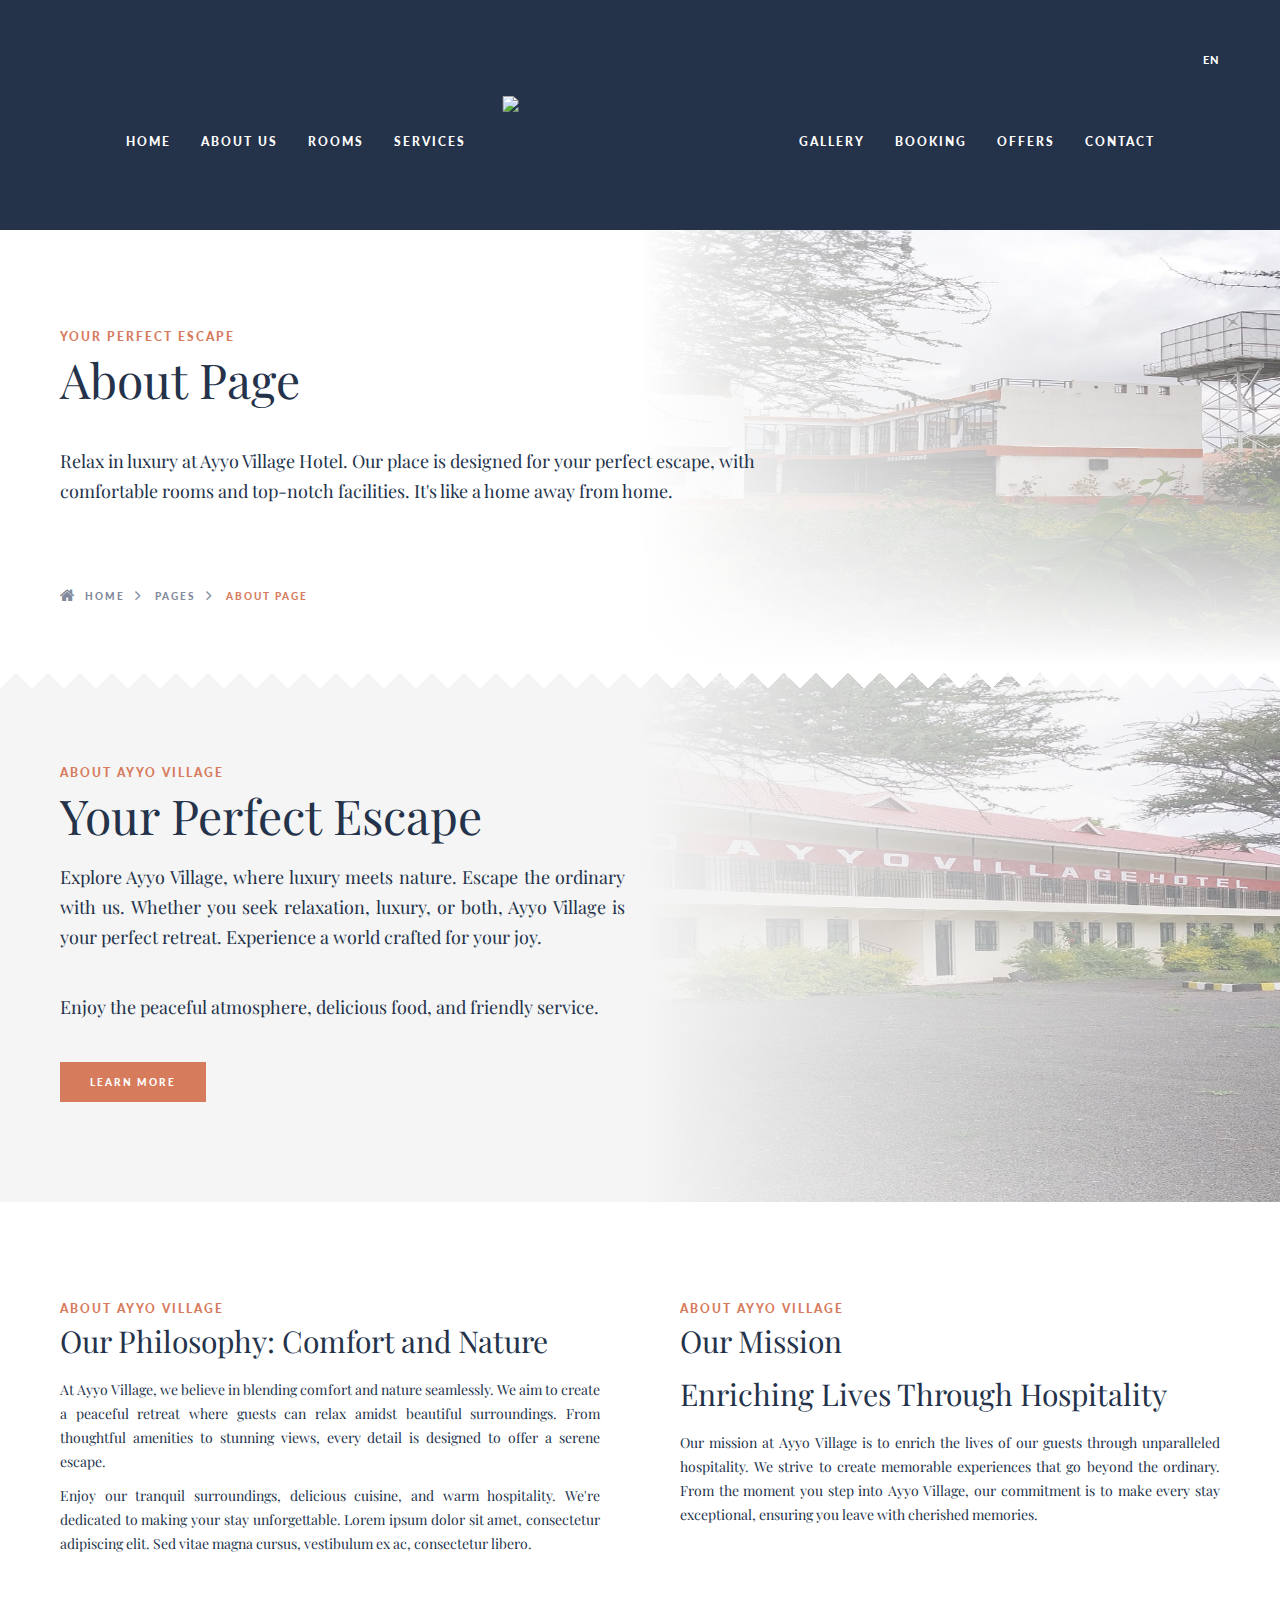
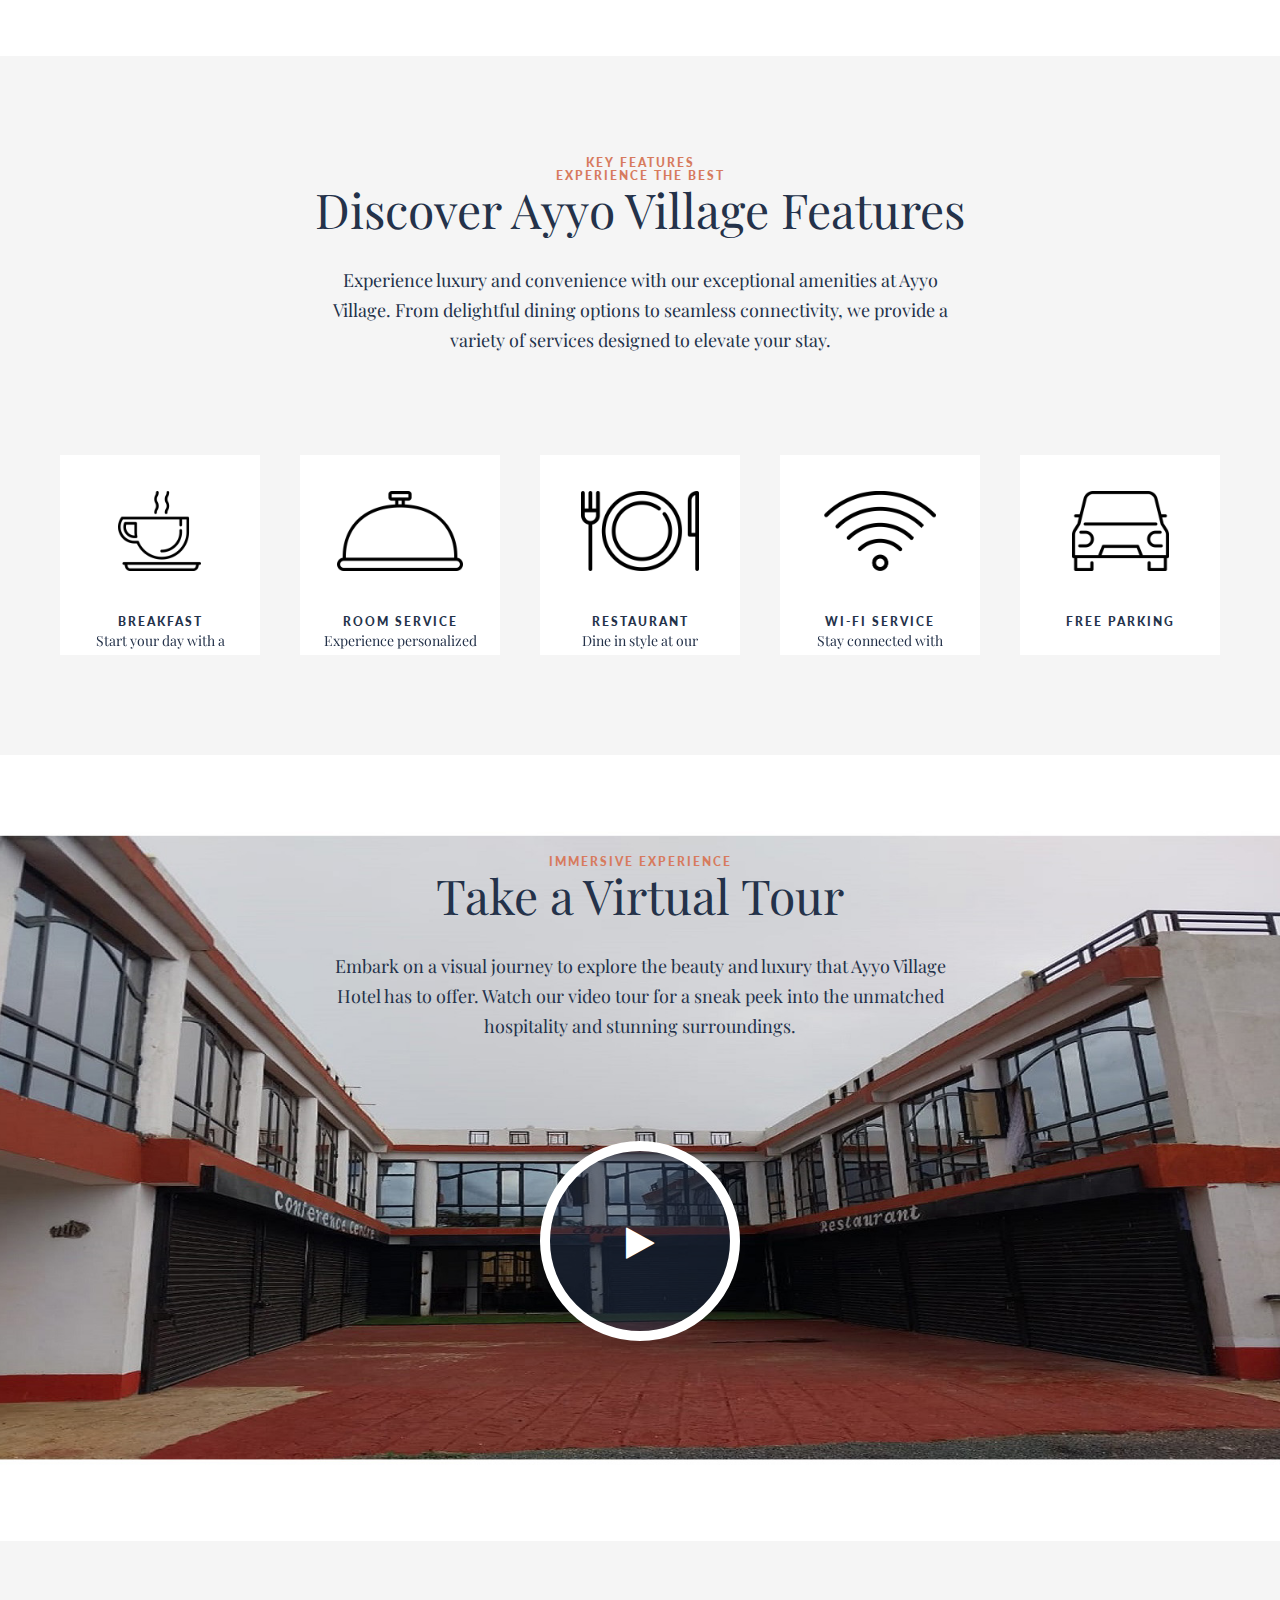
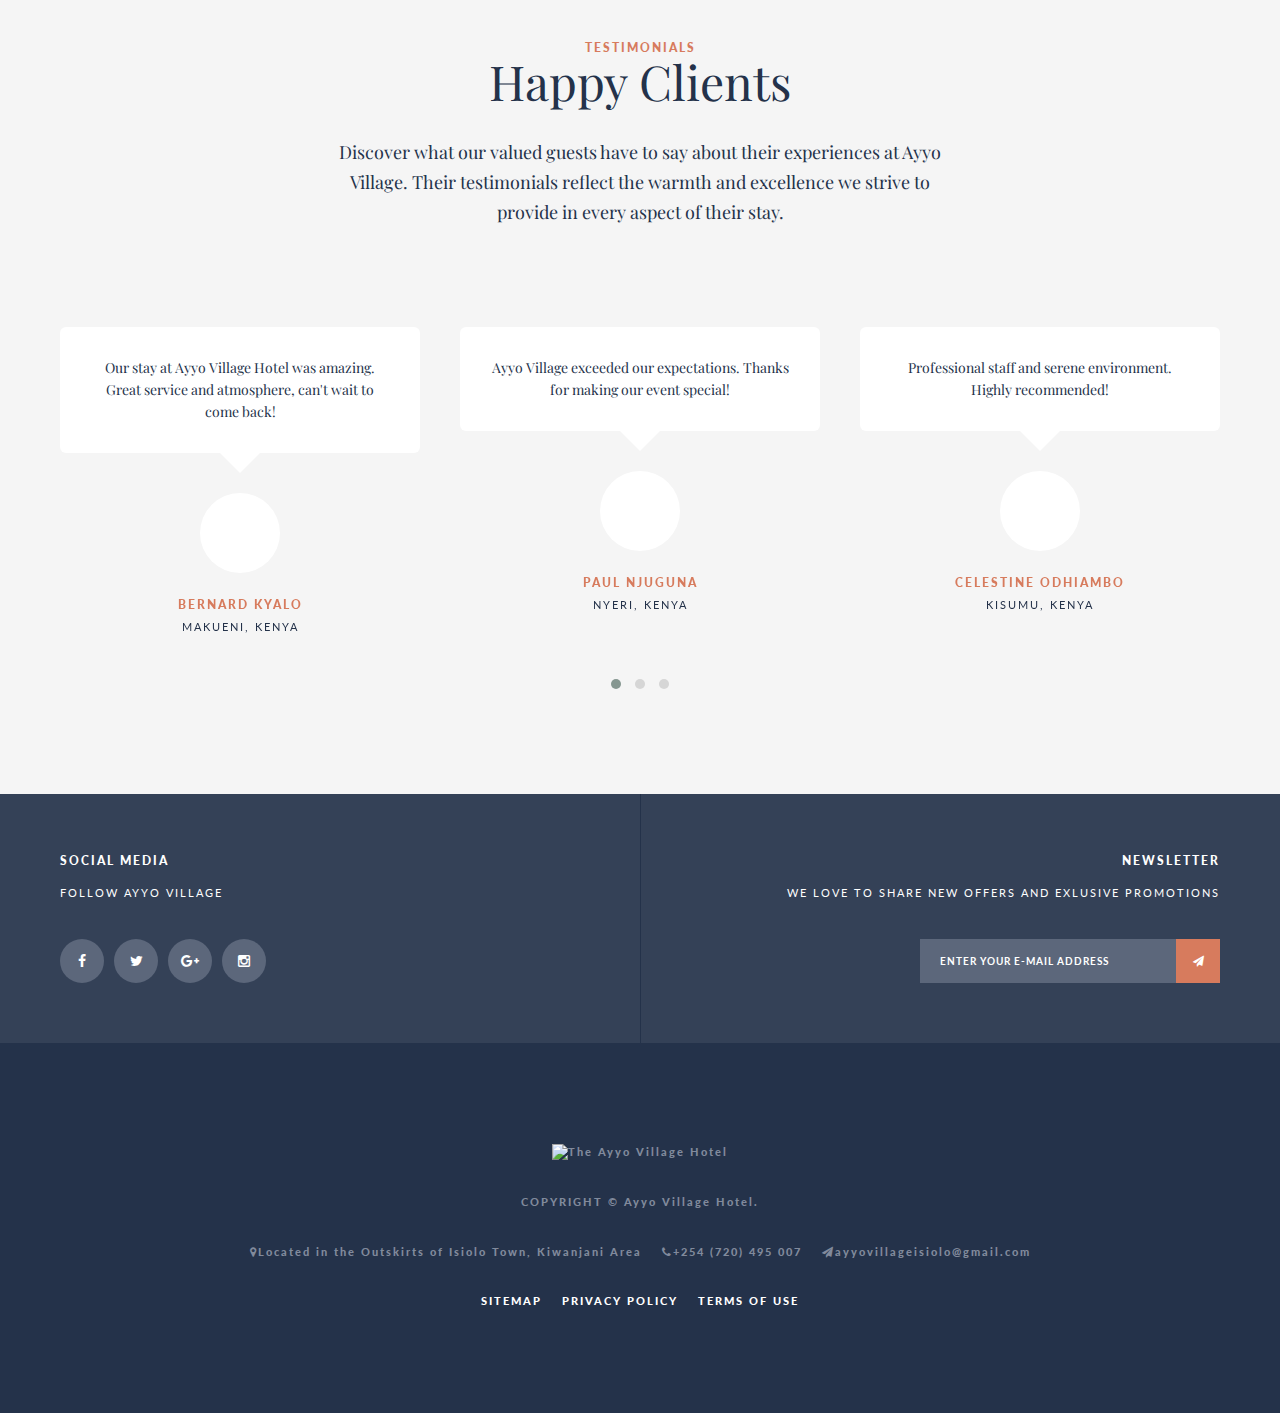
==== commit bc486c10: "Add files via upload" ====
--- a/aboutus.html
+++ b/aboutus.html
@@ -4,7 +4,7 @@
 
 <!-- Basic Page Head -->
 <meta http-equiv="Content-Type" content="text/html; charset=utf-8">
-<title>Ayyo Village Hotel and Restaurant</title>
+<title>Ayyo Village Hotel</title>
 <meta name="description" content="Responsive Hotel Template">
 <meta name="author" content="Loco Theme - locotheme.com">
 <meta name="keywords" content="hotel, hostel, motel, guesthouse, booking, accommodation, inn, spa, resort, travel, holiday, tourism, vacation, bootstrap, responsive">
@@ -61,7 +61,8 @@
     <!-- Header Top -->
     <div class="header-top">
         <div class="wrapper">
-            <div class="header-contact">
+            <!--
+            <div class="header-contact">   
                 <ul>
                     <li>+254 (720) 495 007</li>
                     <li><a href="#" target="_blank"><i class="fa fa-facebook"></i></a></li>
@@ -70,6 +71,7 @@
                     <li><a href="#" target="_blank"><i class="fa fa-instagram"></i></a></li>
                 </ul>
             </div>
+            -->
             <div class="header-lang">
                 <ul>
                     <li class="active"><a href="#">EN</a></li>
@@ -91,26 +93,31 @@
                     <li class="sub"><a href="rooms.html">ROOMS</a>
                         <ul>
                             <li><a href="rooms.html">ROOMS LISTING</a></li>
-                            <li><a href="rooms-detail.html">ROOMS DETAIL</a></li>
+                            <!-- li><a href="rooms-detail.html">ROOMS DETAIL</a></li -->
                         </ul>
                     </li>
                     <li><a href="services.html">SERVICES</a></li>
                 </ul>
                 <ul class="nav-right">
                     <li><a href="gallery.html">GALLERY</a></li>
-                    <li><a href="booking.html">BOOKING</a></li>
-                    <li class="sub"><a href="blog.html">BLOG</a>
-                        <ul>
+                    <li id="bookingButton"><a href="#">BOOKING</a></li>
+                    <li id="blogButton"><a href="#">OFFERS</a></li>
+                        <!-- ul>
                             <li><a href="blog.html">BLOG LISTING</a></li>
                             <li><a href="blog-single.html">BLOG SINGLE PHOTO</a></li>
                             <li><a href="blog-single-gallery.html">BLOG SINGLE GALLERY</a></li>
                             <li><a href="blog-single-vimeo.html">BLOG SINGLE VIMEO</a></li>
                             <li><a href="blog-single-youtube.html">BLOG SINGLE YOUTUBE</a></li>
-                        </ul>
+                        </ul -->
                     </li>
                     <li><a href="contactus.html">CONTACT</a></li>
                 </ul>
             </div>
+
+            <div id="popup" class="popup">
+                <p>Coming soon!</p>
+            </div>
+            
             <div class="header-toggle">
                 <i class="fa fa-bars"></i>
             </div>
@@ -130,7 +137,7 @@
                 <!-- Title -->
                 <h5>YOUR PERFECT ESCAPE</h5>
                 <h1>About Page</h1>
-                <p>Experience the epitome of luxury and tranquility at Ayyo Village. Immerse yourself in a world of comfort and elegance, where every detail is designed to create your perfect escape. From our well-appointed rooms to our state-of-the-art facilities, Ayyo Village is your home away from home.</p>
+                <p>Relax in luxury at Ayyo Village Hotel. Our place is designed for your perfect escape, with comfortable rooms and top-notch facilities. It's like a home away from home.</p>
                 <!-- Title End -->
                 <!-- Breadcrumb -->
                 <div class="widget-breadcrumb">
@@ -155,10 +162,8 @@
                         <div class="col-md-6">
                             <h5>ABOUT AYYO VILLAGE</h5>
                             <h2>Your Perfect Escape</h2>
-                            <h5>ABOUT AYYO VILLAGE</h5>
-    <h2>Your Oasis of Serenity</h2>
-    <p>Discover the essence of Ayyo Village, where luxury meets nature. Our commitment is to provide an unparalleled escape from the ordinary. Whether you seek relaxation, adventure, or a blend of both, Ayyo Village is your perfect retreat. Come and experience a world where every moment is crafted for your joy.</p>
-    <p>Indulge in the tranquility of our surroundings, savor exquisite cuisine, and immerse yourself in the warmth of our hospitality. Nulla vel nisi felis. Vivamus vitae ex a magna cursus pretium.</p>
+                            <p>Explore Ayyo Village, where luxury meets nature. Escape the ordinary with us. Whether you seek relaxation, luxury, or both, Ayyo Village is your perfect retreat. Experience a world crafted for your joy.</p>
+                            <p>Enjoy the peaceful atmosphere, delicious food, and friendly service.</p>
                             <a href="aboutus.html" class="btn">LEARN MORE</a>
                         </div>
                     </div>
@@ -175,125 +180,23 @@
                 <div class="widget-inner">
                     <div class="widget-item">
                         <h5>ABOUT AYYO VILLAGE</h5>
-                        <h2>Our Philosophy</h2>
-                        <h2>Harmony of Comfort and Nature</h2>
-                        <p>At Ayyo Village, our philosophy is to create a harmonious blend of comfort and nature. We believe in providing a sanctuary where guests can unwind amidst the beauty of the surroundings. From thoughtful amenities to breathtaking views, every aspect is designed to offer a serene escape.</p>
-                        <p>Indulge in the tranquility of our surroundings, savor exquisite cuisine, and immerse yourself in the warmth of our hospitality. Nulla vel nisi felis. Vivamus vitae ex a magna cursus pretium.</p>
+                        <h2>Our Philosophy: Comfort and Nature</h2>
+                        <p>At Ayyo Village, we believe in blending comfort and nature seamlessly. We aim to create a peaceful retreat where guests can relax amidst beautiful surroundings. From thoughtful amenities to stunning views, every detail is designed to offer a serene escape.</p>
+                        <p>Enjoy our tranquil surroundings, delicious cuisine, and warm hospitality. We're dedicated to making your stay unforgettable. Lorem ipsum dolor sit amet, consectetur adipiscing elit. Sed vitae magna cursus, vestibulum ex ac, consectetur libero.</p>
                     </div>
                     <div class="widget-item">
                         <h5>ABOUT AYYO VILLAGE</h5>
                         <h2>Our Mission</h2>
                         <h2>Enriching Lives Through Hospitality</h2>
                         <p>Our mission at Ayyo Village is to enrich the lives of our guests through unparalleled hospitality. We strive to create memorable experiences that go beyond the ordinary. From the moment you step into Ayyo Village, our commitment is to make every stay exceptional, ensuring you leave with cherished memories.</p>
-                         <p>Indulge in the tranquility of our surroundings, savor exquisite cuisine, and immerse yourself in the warmth of our hospitality. Nulla vel nisi felis. Vivamus vitae ex a magna cursus pretium.</p>
+                        
                     </div>
                 </div>
             </div>
         </div>
     </div>
     <!-- Section About Grid End -->
-
-    <!-- Section Team -->
-    <div class="section">
-        <div class="widget-team-carousel">
-            <div class="wrapper-inner">
-                <!-- Team Title -->
-                <div class="widget-title">
-                    <h5>TEAM</h5>
-                    <h2>Our Staff</h2>
-                    <p>Get to know the extraordinary individuals who form the heart and soul of Ayyo Village. Our staff is committed to ensuring your experience is nothing short of exceptional.</p>
-                </div>
-                <!-- Team Title End -->
-                <!-- Team Carousel -->
-                <div class="widget-carousel owl-carousel owl-theme">
-                    <!-- Team Member 1 -->
-                    <div class="team-item">
-                        <div class="item-inner">
-                            <div class="item-photo">
-                                <a href="#" data-background="assets/img/user-1.jpg"></a>
-                            </div>
-                            <div class="item-desc">
-                                <h3>DIKA BILALA</h3>
-                                <h4>GENERAL MANAGER</h4>
-                                <p>Meet Dika Bilala, our dedicated General Manager. With a wealth of experience in hospitality management, Dika ensures that every guest's stay is nothing short of exceptional. Connect with Dika on:</p>
-                                <ul>
-                                    <li><a href="#"><i class="fa fa-facebook"></i></a></li>
-                                    <li><a href="#"><i class="fa fa-twitter"></i></a></li>
-                                    <li><a href="#"><i class="fa fa-linkedin"></i></a></li>
-                                    <li><a href="#"><i class="fa fa-google-plus"></i></a></li>
-                                </ul>
-                            </div>
-                        </div>
-                    </div>
-                
-                    <!-- Team Member 2 -->
-                    <div class="team-item">
-                        <div class="item-inner">
-                            <div class="item-photo">
-                                <a href="#" data-background="assets/img/user-2.jpg"></a>
-                            </div>
-                            <div class="item-desc">
-                                <h3>ABDULLAHI KOSAR</h3>
-                                <h4>EXECUTIVE HEAD CHEF</h4>
-                                <p>Meet Abdullahi Kosar, our talented Executive Head Chef. Abdullahi brings a culinary expertise that transforms every meal into a delightful experience. Connect with Abdullahi on:</p>
-                                <ul>
-                                    <li><a href="#"><i class="fa fa-facebook"></i></a></li>
-                                    <li><a href="#"><i class="fa fa-twitter"></i></a></li>
-                                    <li><a href="#"><i class="fa fa-linkedin"></i></a></li>
-                                    <li><a href="#"><i class="fa fa-google-plus"></i></a></li>
-                                </ul>
-                            </div>
-                        </div>
-                    </div>
-                
-                    <!-- Team Member 3 -->
-                    <div class="team-item">
-                        <div class="item-inner">
-                            <div class="item-photo">
-                                <a href="#" data-background="assets/img/user-3.jpg"></a>
-                            </div>
-                            <div class="item-desc">
-                                <h3>JAMES JARVIS</h3>
-                                <h4>FRONT OF HOUSE MANAGER</h4>
-                                <p>Meet James Jarvis, our Front of House Manager. James ensures a warm welcome and a seamless experience for every guest. Connect with James on:</p>
-                                <ul>
-                                    <li><a href="#"><i class="fa fa-facebook"></i></a></li>
-                                    <li><a href="#"><i class="fa fa-twitter"></i></a></li>
-                                    <li><a href="#"><i class="fa fa-linkedin"></i></a></li>
-                                    <li><a href="#"><i class="fa fa-google-plus"></i></a></li>
-                                </ul>
-                            </div>
-                        </div>
-                    </div>
-                
-                    <!-- Team Member 4 -->
-                    <div class="team-item">
-                        <div class="item-inner">
-                            <div class="item-photo">
-                                <a href="#" data-background="assets/img/user-4.jpg"></a>
-                            </div>
-                            <div class="item-desc">
-                                <h3>GRACE GREATS</h3>
-                                <h4>RECEPTION MANAGER</h4>
-                                <p>Meet Grace Greats, our Reception Manager. Grace ensures a smooth check-in and a delightful stay for every guest. Connect with Grace on:</p>
-                                <ul>
-                                    <li><a href="#"><i class="fa fa-facebook"></i></a></li>
-                                    <li><a href="#"><i class="fa fa-twitter"></i></a></li>
-                                    <li><a href="#"><i class="fa fa-linkedin"></i></a></li>
-                                    <li><a href="#"><i class="fa fa-google-plus"></i></a></li>
-                                </ul>
-                            </div>
-                        </div>
-                    </div>
-                
-                    <!-- Add more team members as needed -->
-                
-                </div>
-                <!-- Team Carousel End -->
-            </div>
-        </div>
-    </div>
-    <!-- Section Team End -->
+    
 
     <!-- Section Features -->
     <div class="section">
@@ -304,7 +207,7 @@
                     <h5>KEY FEATURES</h5>
                     <h5>EXPERIENCE THE BEST</h5>
                     <h2>Discover Ayyo Village Features</h2>
-                    <p>Indulge in a world of luxury and convenience with our outstanding amenities. From delectable dining to seamless connectivity, Ayyo Village offers a range of services tailored to enhance your stay.</p>
+                    <p>Experience luxury and convenience with our exceptional amenities at Ayyo Village. From delightful dining options to seamless connectivity, we provide a variety of services designed to elevate your stay.</p>
                 </div>
                 <!-- Features Title End -->
                 <!-- Features Carousel -->
@@ -323,7 +226,7 @@
                     </div>
                     <div class="features-item">
                         <div class="item-inner" data-background="assets/img/ico-food.png">
-                        <h5>RESTAURANT &amp; LOUNGE</h5>
+                        <h5>RESTAURANT</h5>
                         <p>Dine in style at our restaurant and lounge, offering a sophisticated ambiance and a menu curated with a fusion of flavors to satisfy your culinary cravings.</p>
                     </div>
                     </div>
@@ -333,6 +236,8 @@
                         <p>Stay connected with high-speed Wi-Fi service throughout the premises. Whether for work or leisure, enjoy uninterrupted internet access during your stay.</p>
                     </div>
                     </div>
+
+                    <!--
                     <div class="features-item">
                         <div class="item-inner" data-background="assets/img/ico-car.png">
                         <h5>COMPLIMENTARY PARKING</h5>
@@ -359,6 +264,8 @@
                             <h5>WI-FI SERVICE</h5>
                         </div>
                     </div>
+                    -->
+
                     <div class="features-item">
                         <div class="item-inner" data-background="assets/img/ico-car.png">
                             <h5>FREE PARKING</h5>
@@ -379,7 +286,7 @@
                 <div class="widget-title">
                     <h5>IMMERSIVE EXPERIENCE</h5>
                     <h2>Take a Virtual Tour</h2>
-                    <p>Embark on a visual journey to explore the beauty and luxury that Ayyo Village has to offer. Watch our video tour for a sneak peek into the unmatched hospitality and stunning surroundings.</p>
+                    <p>Embark on a visual journey to explore the beauty and luxury that Ayyo Village Hotel has to offer. Watch our video tour for a sneak peek into the unmatched hospitality and stunning surroundings.</p>
                 </div>
                 <!-- Video Title End -->
                 <!-- Video Content -->
@@ -392,62 +299,7 @@
     </div>
     <!-- Section Video End -->
 
-    <!-- Section History -->
-    <div class="section">
-        <div class="widget-history-timeline">
-            <div class="wrapper-inner">
-                <!-- History Title -->
-                <div class="widget-title">
-                    <h5>EXPLORE OUR LEGACY</h5>
-                    <h2>Our History</h2>
-                    <p>Lorem ipsum dolor sit amet, consectetur adipiscing elit. Pellentesque eget commodo orci. Integer varius nibh eu mattis porta. Pellentesque dictum sem eget cursus semper. Nullam quis blandit lorem.</p>
-                </div>
-                <!-- History Title End -->
-                <!-- History Content -->
-                <div class="widget-inner">
-                    <ul>
-                        <li>
-                            <h5>2022</h5>
-                            <h3>The First 5-Star Hotel in Isiolo</h3>
-                            <p>Marking a historic moment, Ayyo Village becomes the first 5-star hotel in Isiolo, setting new standards for luxury and hospitality in the region.</p>
-                        </li>
-                        <li>
-                            <h5>2022</h5>
-                            <h3>Unveiling of Spa &amp; Beauty Center</h3>
-                            <p>Ayyo Village enhances its offerings with the introduction of a state-of-the-art spa and beauty center, providing guests with ultimate relaxation and rejuvenation.</p>
-                        </li>
-                        <li>
-                            <h5>2022</h5>
-                            <h3>Grand Opening of Wedding Venue</h3>
-                            <p>Celebrating love and special moments, Ayyo Village opens its enchanting wedding venue, offering a picturesque backdrop for unforgettable ceremonies.</p>
-                        </li>
-                        <li>
-                            <h5>2022</h5>
-                            <h3>Inauguration of Conference Center</h3>
-                            <p>Bringing sophistication to corporate events, the new conference center at Ayyo Village is inaugurated, providing a premium space for meetings and conferences.</p>
-                        </li>
-                        <li>
-                            <h5>2022</h5>
-                            <h3>Launch of Restaurant &amp; Lounge</h3>
-                            <p>Introducing a culinary haven, Ayyo Village opens its restaurant and lounge, inviting guests to savor delectable cuisine in a refined and welcoming ambiance.</p>
-                        </li>
-                        <li>
-                            <h5>2022</h5>
-                            <h3>Ayyo Village Grand Opening on October 20th</h3>
-                            <p>A momentous day as Ayyo Village officially opens its doors, welcoming guests to experience unparalleled luxury and hospitality from October 20th onwards.</p>
-                        </li>
-                        <li>
-                            <h5>2021</h5>
-                            <h3>The Birth of Ayyo Village</h3>
-                            <p>Commencing with the construction, Ayyo Village begins its journey towards becoming a landmark destination, laying the foundation for a legacy of excellence.</p>
-                        </li>
-                    </ul>
-                </div>
-                <!-- History Content End -->
-            </div>
-        </div>
-    </div>
-    <!-- Section History End -->
+   
 
     <!-- Section Testimonials -->
     <div class="section">
@@ -462,48 +314,84 @@
                 <!-- Testimonials Title End -->
                 <!-- Testimonials Carousel -->
                 <div class="widget-carousel owl-carousel owl-theme">
-                    <!-- Testimonial 1 -->
-                    <div class="testimonials-item">
-                        <div class="item-comment">
-                            "My stay at Ayyo Village was nothing short of amazing. The serene environment and top-notch service made it a perfect getaway. I'll definitely be coming back!"
-                        </div>
-                        <div class="item-customer">
-                            <div class="customer-photo" data-background="assets/img/user-1.jpg"></div>
-                            <h5>BORU DIKA</h5>
-                            <h6>SALETI, ISIOLO</h6>
-                        </div>
-                    </div>
-                    <!-- Testimonial 2 -->
-                    <div class="testimonials-item">
-                        <div class="item-comment">
-                            "Ayyo Village exceeded my expectations. The attention to detail and friendly staff made my stay memorable. I highly recommend it to anyone visiting Isiolo."
-                        </div>
-                        <div class="item-customer">
-                            <div class="customer-photo" data-background="assets/img/user-2.jpg"></div>
-                            <h5>GALGALO WAKO</h5>
-                            <h6>MERTI, ISIOLO</h6>
-                        </div>
-                    </div>
-                    <!-- Testimonial 3 -->
-                    <div class="testimonials-item">
-                        <div class="item-comment">
-                            "I had a wonderful experience at Ayyo Village. The facilities are outstanding, and the staff went above and beyond to ensure my comfort. Can't wait to visit again!"
-                        </div>
-                        <div class="item-customer">
-                            <div class="customer-photo" data-background="assets/img/user-3.jpg"></div>
-                            <h5>IBRAHIM MUGUNA</h5>
-                            <h6>NKUBU, MERU</h6>
-                        </div>
-                    </div>
-                    <!-- Testimonial 4 -->
-                    <div class="testimonials-item">
-                        <div class="item-comment">
-                            "Ayyo Village is truly a gem. The ambiance, coupled with exceptional service, made my stay delightful. I'm already planning my next trip!"
-                        </div>
-                        <div class="item-customer">
-                            <div class="customer-photo" data-background="assets/img/user-4.jpg"></div>
-                            <h5>BOSS MOHAMED</h5>
-                            <h6>SOUTH SUDAN</h6>
+                    <div class="testimonials-item">
+                        <div class="item-comment">
+                            Our stay at Ayyo Village Hotel was amazing. Great service and atmosphere, can't wait to come back!
+                        </div>
+                        <div class="item-customer">
+                            <div class="customer-photo" data-background="https://res.cloudinary.com/dfwpmwtff/image/upload/v1700553320/user.jpg"></div>
+                            <h5>BERNARD KYALO</h5>
+                            <h6>MAKUENI, KENYA</h6>
+                        </div>
+                    </div>
+                    <div class="testimonials-item">
+                        <div class="item-comment">
+                            Ayyo Village exceeded our expectations. Thanks for making our event special!
+                        </div>
+                        <div class="item-customer">
+                            <div class="customer-photo" data-background="https://res.cloudinary.com/dfwpmwtff/image/upload/v1700553320/user.jpg"></div>
+                            <h5>PAUL NJUGUNA</h5>
+                            <h6>NYERI, KENYA</h6>
+                        </div>
+                    </div>
+                    <div class="testimonials-item">
+                        <div class="item-comment">
+                            Professional staff and serene environment. Highly recommended!
+                        </div>
+                        <div class="item-customer">
+                            <div class="customer-photo" data-background="https://res.cloudinary.com/dfwpmwtff/image/upload/v1700553320/user.jpg"></div>
+                            <h5>CELESTINE ODHIAMBO</h5>
+                            <h6>KISUMU, KENYA</h6>
+                        </div>
+                    </div>
+                    <div class="testimonials-item">
+                        <div class="item-comment">
+                            Our wedding at Ayyo Village was perfect. Thanks for the unforgettable celebration!
+                        </div>
+                        <div class="item-customer">
+                            <div class="customer-photo" data-background="https://res.cloudinary.com/dfwpmwtff/image/upload/v1700553320/user.jpg"></div>
+                            <h5>JOSEPH LOITOK</h5>
+                            <h6>TURKANA, KENYA</h6>
+                        </div>
+                    </div>
+                    <div class="testimonials-item">
+                        <div class="item-comment">
+                            The beautiful rooms, delicious dining, and friendly staff made our stay remarkable.
+                        </div>
+                        <div class="item-customer">
+                            <div class="customer-photo" data-background="https://res.cloudinary.com/dfwpmwtff/image/upload/v1700553320/user.jpg"></div>
+                            <h5>ANNE NGAKI</h5>
+                            <h6>MERU, KENYA</h6>
+                        </div>
+                    </div>
+                    <div class="testimonials-item">
+                        <div class="item-comment">
+                            We hosted a successful conference at Ayyo Village. Perfect venue for events!
+                        </div>
+                        <div class="item-customer">
+                            <div class="customer-photo" data-background="https://res.cloudinary.com/dfwpmwtff/image/upload/v1700553320/user.jpg"></div>
+                            <h5>ZAIDA JUMA</h5>
+                            <h6>MOMBASA, KENYA</h6>
+                        </div>
+                    </div>
+                    <div class="testimonials-item">
+                        <div class="item-comment">
+                            Felt like a home away from home!.
+                        </div>
+                        <div class="item-customer">
+                            <div class="customer-photo" data-background="https://res.cloudinary.com/dfwpmwtff/image/upload/v1700553320/user.jpg"></div>
+                            <h5>MOHAMUD MOHAMED</h5>
+                            <h6>GARISSA, KENYA</h6>
+                        </div>
+                    </div>
+                    <div class="testimonials-item">
+                        <div class="item-comment">
+                            Perfect balance of relaxation and entertainment. Thank you for an unforgettable experience.
+                        </div>
+                        <div class="item-customer">
+                            <div class="customer-photo" data-background="https://res.cloudinary.com/dfwpmwtff/image/upload/v1700553320/user.jpg"></div>
+                            <h5>JUMA HUSSEIN</h5>
+                            <h6>ISIOLO, KENYA</h6>
                         </div>
                     </div>
                 </div>
@@ -554,7 +442,7 @@
                 <img src="https://res.cloudinary.com/drcqfiqpv/image/upload/v1664873109/LOGO_brown_WHITE_Small_II_k4u6gj.png" alt="The Ayyo Village Hotel">
             </div>
             <div class="footer-copyright">
-                <p>COPYRIGHT © Ayyo Village Hotel & Restaurant.</p>
+                <p>COPYRIGHT © Ayyo Village Hotel.</p>
             </div>
             <div class="footer-contact">
                 <ul>
@@ -594,5 +482,7 @@
 
 <!-- Custom Scripts -->
 <script src="assets/js/custom.js"></script>
+
+
 </body>
 </html>